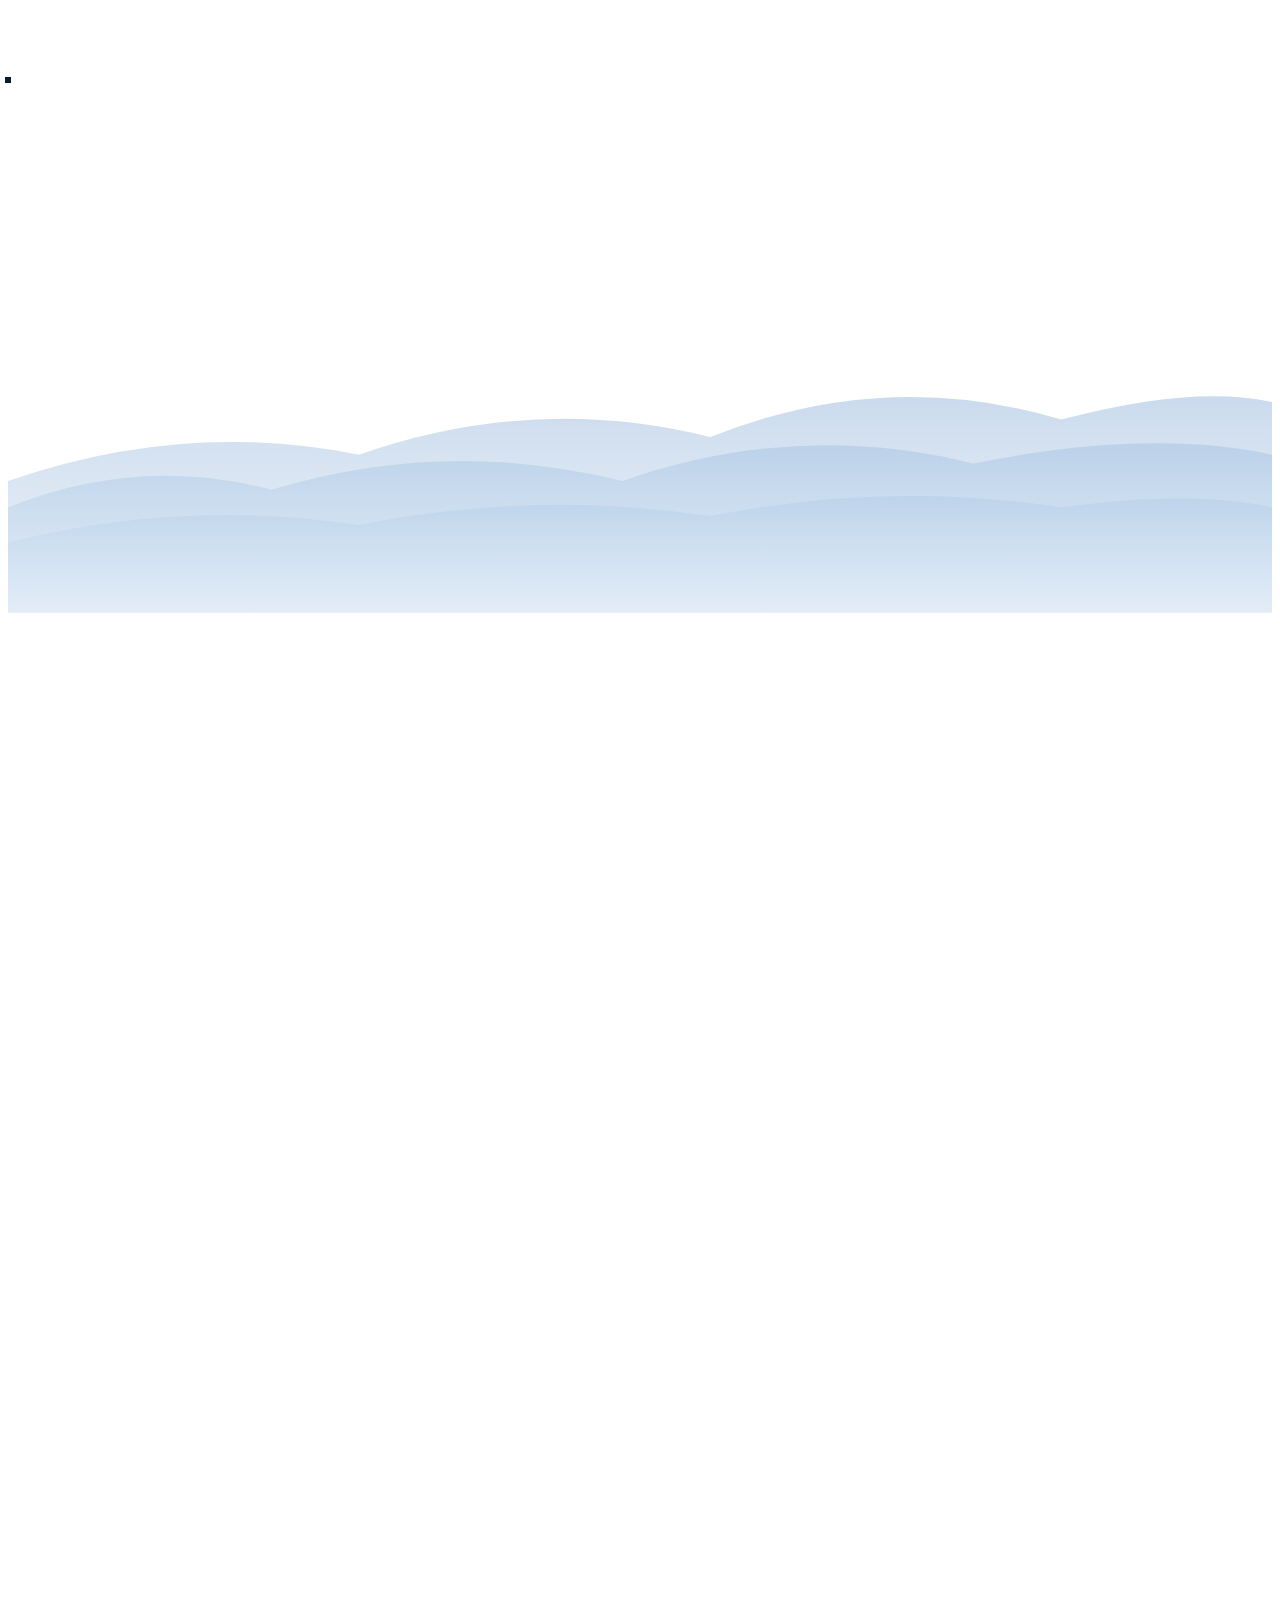
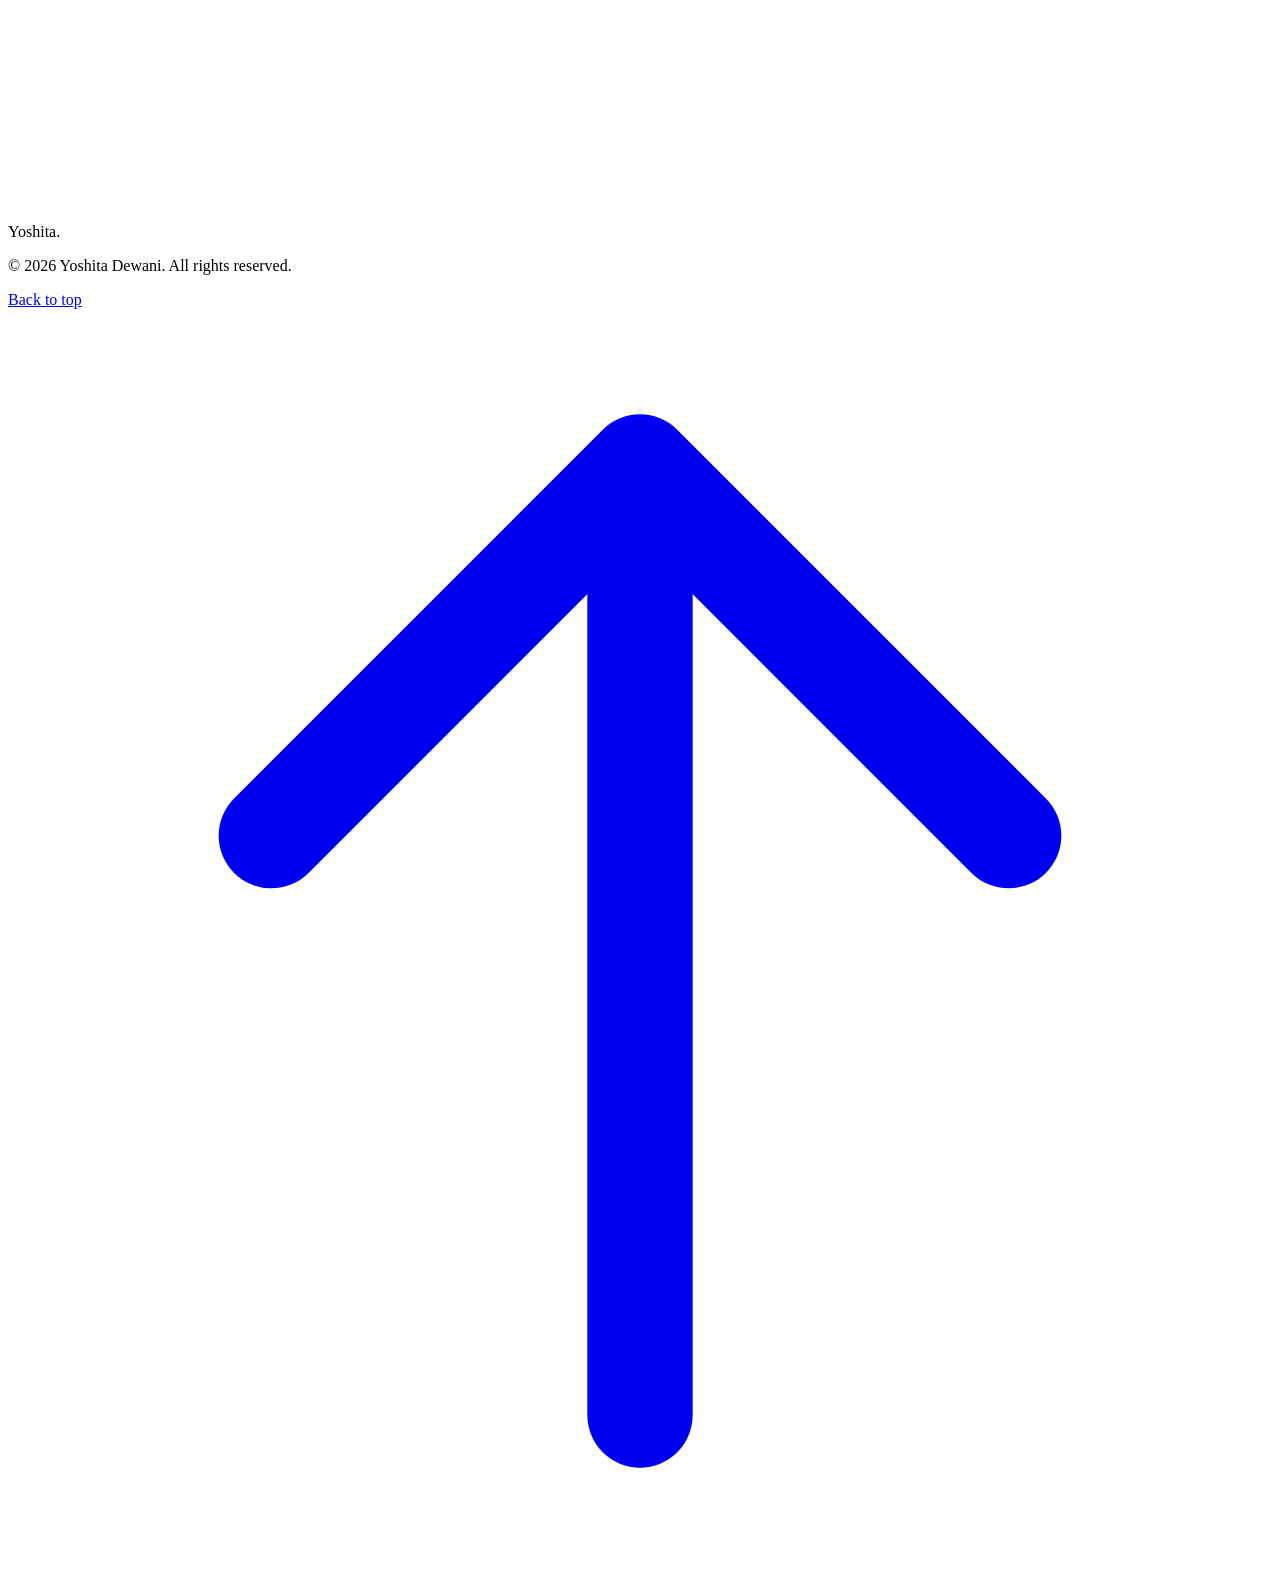
==== out/index.html @ 5554ea99 "Fix preview root routing and asset paths" ====
<!DOCTYPE html><html lang="en" class="bg-[#F8FBFF]"><head><meta charSet="utf-8"/><meta name="viewport" content="width=device-width, initial-scale=1"/><link rel="preload" href="/_next/static/media/2a65768255d6b625-s.p.14by5b4al-y~f.woff2" as="font" crossorigin="" type="font/woff2"/><link rel="preload" href="/_next/static/media/fba5a26ea33df6a3-s.p.0eehd8tgys7nv.woff2" as="font" crossorigin="" type="font/woff2"/><link rel="stylesheet" href="/_next/static/chunks/0~k6s2j52u1zf.css" data-precedence="next"/><link rel="preload" as="script" fetchPriority="low" href="/_next/static/chunks/0x3vnqu310-qv.js"/><script src="/_next/static/chunks/173qvra~fczs6.js" async=""></script><script src="/_next/static/chunks/12mz0_._155bq.js" async=""></script><script src="/_next/static/chunks/0k81azwcf23_v.js" async=""></script><script src="/_next/static/chunks/turbopack-0d_g567s44u16.js" async=""></script><script src="/_next/static/chunks/0g9qkcnu6zh5f.js" async=""></script><script src="/_next/static/chunks/14xdthwga5u9i.js" async=""></script><script src="/_next/static/chunks/05npo_o4lahcj.js" async=""></script><meta name="next-size-adjust" content=""/><meta name="theme-color" content="#F8FBFF"/><title>Yoshita Dewani | Graphic Designer &amp; Brand Designer</title><meta name="description" content="Helping brands turn ideas into visuals people remember. Brand identity design, social media creatives, posters, and digital assets."/><meta name="keywords" content="graphic design,brand identity,social media design,poster design,visual design"/><script src="/_next/static/chunks/03~yq9q893hmn.js" noModule=""></script></head><body class="plus_jakarta_sans_7d753922-module__N5oDTq__variable playfair_display_fa6c7a-module__e6LDAG__variable font-sans antialiased"><div hidden=""><!--$--><!--/$--></div><div class="fixed inset-0 z-[9999] bg-[#F8FBFF] flex items-center justify-center" style="opacity:1"><div class="text-center" style="opacity:0;transform:scale(0.8)"><h1 class="text-3xl md:text-4xl font-bold text-[#0A1E30]">Yoshita<span class="text-[#4A8CFF]">.</span></h1><div class="mt-8 w-48 h-1 bg-[#EAF4FF] rounded-full overflow-hidden"><div class="h-full bg-[#4A8CFF] rounded-full" style="width:0%"></div></div></div></div><div class="hidden md:block"><div class="fixed pointer-events-none z-[10000] rounded-full" style="width:6px;height:6px;background-color:#0A1E30;transform:translateX(-3px) translateY(-3px)"></div><div class="fixed pointer-events-none z-[9999] rounded-full flex items-center justify-center" style="background:radial-gradient(circle, rgba(74, 140, 255, 0.15) 0%, rgba(74, 140, 255, 0) 70%);backdrop-filter:none"></div></div><div class="grain-overlay"></div><div class="fixed inset-0 overflow-hidden pointer-events-none z-0"><div class="absolute inset-0 bg-gradient-to-b from-[#F8FBFF] via-[#EAF4FF] to-[#D9EAFF]"></div><div class="absolute inset-0 transition-transform duration-100 ease-out"><svg class="absolute bottom-0 left-0 w-full h-[60vh] opacity-20" viewBox="0 0 1440 600" preserveAspectRatio="xMidYMax slice"><defs><linearGradient id="mountain1" x1="0%" y1="0%" x2="0%" y2="100%"><stop offset="0%" stop-color="#7BA3D1" stop-opacity="0.4"></stop><stop offset="100%" stop-color="#A8C5E5" stop-opacity="0.2"></stop></linearGradient><linearGradient id="mountain2" x1="0%" y1="0%" x2="0%" y2="100%"><stop offset="0%" stop-color="#8DB4DC" stop-opacity="0.35"></stop><stop offset="100%" stop-color="#B5D0EB" stop-opacity="0.15"></stop></linearGradient><linearGradient id="mountain3" x1="0%" y1="0%" x2="0%" y2="100%"><stop offset="0%" stop-color="#9EC2E5" stop-opacity="0.3"></stop><stop offset="100%" stop-color="#C7DCF0" stop-opacity="0.1"></stop></linearGradient></defs><path d="M0,600 L0,450 Q200,380 400,420 Q600,350 800,400 Q1000,320 1200,380 Q1350,340 1440,360 L1440,600 Z" fill="url(#mountain1)"></path><path d="M0,600 L0,480 Q150,420 300,460 Q500,400 700,450 Q900,380 1100,430 Q1300,390 1440,420 L1440,600 Z" fill="url(#mountain2)"></path><path d="M0,600 L0,520 Q200,470 400,500 Q600,460 800,490 Q1000,450 1200,480 Q1350,460 1440,480 L1440,600 Z" fill="url(#mountain3)"></path></svg><div class="absolute bottom-[20%] left-0 w-full h-[30vh] bg-gradient-to-t from-[#F8FBFF] via-[#F8FBFF]/80 to-transparent"></div><div class="absolute bottom-[35%] left-0 w-full h-[20vh] bg-gradient-to-t from-[#EAF4FF]/60 to-transparent opacity-60"></div></div><div class="absolute top-0 right-[20%] w-[400px] h-[60vh] bg-gradient-to-b from-[#4A8CFF]/5 via-[#4A8CFF]/2 to-transparent transform -skew-x-12 opacity-40"></div><div class="absolute top-0 right-[35%] w-[200px] h-[50vh] bg-gradient-to-b from-[#4A8CFF]/3 via-transparent to-transparent transform -skew-x-6 opacity-30"></div><div class="absolute top-[10%] left-[10%] w-[300px] h-[100px] bg-white/30 rounded-full blur-3xl"></div><div class="absolute top-[15%] right-[15%] w-[400px] h-[120px] bg-white/25 rounded-full blur-3xl"></div><div class="absolute top-[25%] left-[40%] w-[250px] h-[80px] bg-white/20 rounded-full blur-3xl"></div><div class="absolute top-0 left-1/2 -translate-x-1/2 w-[80vw] h-[40vh] bg-gradient-radial from-[#4A8CFF]/8 to-transparent rounded-full blur-3xl"></div><div class="absolute bottom-0 left-0 w-full h-[50vh] bg-gradient-to-t from-[#F8FBFF] via-[#F8FBFF]/90 to-transparent"></div></div><div class="fixed top-0 left-0 h-[3px] bg-[#4A8CFF] z-[100]" style="width:0%"></div><nav class="fixed top-0 left-0 right-0 z-50 transition-all duration-500 bg-transparent" style="opacity:0;transform:translateY(-100px)"><div class="max-w-7xl mx-auto px-6 md:px-12"><div class="flex items-center justify-between h-20"><a class="group" href="/"><span class="text-xl font-semibold text-[#0A1E30] tracking-tight">Yoshita<span class="text-[#4A8CFF]">.</span></span></a><div class="hidden md:flex items-center gap-8"><a class="relative text-sm font-medium text-[#5E7896] hover:text-[#0A1E30] transition-colors duration-300 group" href="#work">Work<span class="absolute -bottom-1 left-0 w-0 h-[2px] bg-[#4A8CFF] transition-all duration-300 group-hover:w-full"></span></a><a class="relative text-sm font-medium text-[#5E7896] hover:text-[#0A1E30] transition-colors duration-300 group" href="#about">About<span class="absolute -bottom-1 left-0 w-0 h-[2px] bg-[#4A8CFF] transition-all duration-300 group-hover:w-full"></span></a><a class="relative text-sm font-medium text-[#5E7896] hover:text-[#0A1E30] transition-colors duration-300 group" href="#services">Services<span class="absolute -bottom-1 left-0 w-0 h-[2px] bg-[#4A8CFF] transition-all duration-300 group-hover:w-full"></span></a><a class="relative text-sm font-medium text-[#5E7896] hover:text-[#0A1E30] transition-colors duration-300 group" href="#contact">Contact<span class="absolute -bottom-1 left-0 w-0 h-[2px] bg-[#4A8CFF] transition-all duration-300 group-hover:w-full"></span></a></div><a href="#contact" class="hidden md:inline-flex items-center gap-2 px-5 py-2.5 bg-[#0A1E30] text-white text-sm font-medium rounded-full hover:bg-[#173654] transition-colors duration-300" tabindex="0">Let&#x27;s Talk</a><button class="md:hidden p-2" aria-label="Menu"><div class="w-6 h-5 flex flex-col justify-between"><span class="w-full h-0.5 bg-[#0A1E30]"></span><span class="w-4 h-0.5 bg-[#0A1E30] ml-auto"></span><span class="w-full h-0.5 bg-[#0A1E30]"></span></div></button></div></div></nav><main class="relative"><section class="relative min-h-screen flex items-center justify-center px-6 pt-20"><div class="absolute inset-0 pointer-events-none"><div class="absolute top-0 left-1/4 w-[600px] h-[600px] bg-gradient-radial from-white/40 via-transparent to-transparent blur-3xl"></div><div class="absolute top-20 right-1/4 w-[400px] h-[400px] bg-gradient-radial from-[#4A8CFF]/10 via-transparent to-transparent blur-3xl"></div><div class="absolute bottom-0 left-0 right-0 h-40 bg-gradient-to-t from-[#E8F3FF]/60 to-transparent"></div></div><div class="max-w-5xl mx-auto w-full z-10"><div class="text-center" style="opacity:0"><p class="text-sm md:text-base font-medium text-[#4A8CFF] tracking-[0.25em] uppercase mb-8" style="opacity:0;transform:translateY(30px)">Designer • Creator • Visual Strategist</p><div class="overflow-hidden mb-10"><h1 class="text-4xl sm:text-6xl md:text-7xl lg:text-8xl font-bold text-[#0A1E30] tracking-tight"><span class="inline-block" style="display:inline-block;opacity:0;transform:translateY(50px)">Y</span><span class="inline-block" style="display:inline-block;opacity:0;transform:translateY(50px)">O</span><span class="inline-block" style="display:inline-block;opacity:0;transform:translateY(50px)">S</span><span class="inline-block" style="display:inline-block;opacity:0;transform:translateY(50px)">H</span><span class="inline-block" style="display:inline-block;opacity:0;transform:translateY(50px)">I</span><span class="inline-block" style="display:inline-block;opacity:0;transform:translateY(50px)">T</span><span class="inline-block" style="display:inline-block;opacity:0;transform:translateY(50px)">A</span><span class="inline-block" style="display:inline;opacity:0;transform:translateY(50px)"> </span><span class="inline-block" style="display:inline-block;opacity:0;transform:translateY(50px)">D</span><span class="inline-block" style="display:inline-block;opacity:0;transform:translateY(50px)">E</span><span class="inline-block" style="display:inline-block;opacity:0;transform:translateY(50px)">W</span><span class="inline-block" style="display:inline-block;opacity:0;transform:translateY(50px)">A</span><span class="inline-block" style="display:inline-block;opacity:0;transform:translateY(50px)">N</span><span class="inline-block" style="display:inline-block;opacity:0;transform:translateY(50px)">I</span></h1></div><div class="flex items-center justify-center gap-4 mb-10" style="opacity:0;transform:translateY(30px)"><div class="h-px w-16 bg-gradient-to-r from-transparent to-[#4A8CFF]/50"></div><div class="w-2 h-2 rounded-full bg-[#4A8CFF]/40"></div><div class="h-px w-16 bg-gradient-to-l from-transparent to-[#4A8CFF]/50"></div></div><h2 class="text-xl md:text-2xl lg:text-3xl font-light text-[#173654] max-w-3xl mx-auto mb-6 leading-relaxed" style="opacity:0;transform:translateY(30px)">Helping brands turn ideas into visuals people remember.</h2><p class="text-base md:text-lg text-[#5E7896] max-w-2xl mx-auto mb-14 leading-relaxed" style="opacity:0;transform:translateY(30px)">I create brand identities, social media creatives, posters, and digital assets that help businesses look professional, memorable, and visually compelling.</p><div class="flex flex-col sm:flex-row items-center justify-center gap-4" style="opacity:0;transform:translateY(30px)"><div style="transform:none"><a href="#work" class="inline-flex items-center justify-center px-8 py-4 bg-[#0A1E30] text-white text-base font-medium rounded-full hover:bg-[#173654] transition-all duration-300 shadow-lg shadow-[#0A1E30]/20" tabindex="0">View My Work</a></div><div style="transform:none"><a href="#contact" class="inline-flex items-center justify-center px-8 py-4 bg-white/80 backdrop-blur-sm text-[#0A1E30] text-base font-medium rounded-full border border-[#D9EAFF] hover:bg-white hover:border-[#4A8CFF]/30 transition-all duration-300" tabindex="0">Let&#x27;s Work Together</a></div></div></div></div></section><section id="work" class="relative py-32 px-6 z-10"><div class="max-w-7xl mx-auto"><div class="text-center mb-16" style="opacity:0;transform:translateY(40px)"><h2 class="text-3xl md:text-4xl lg:text-5xl font-bold text-[#0A1E30] mb-8">Work</h2><div class="flex justify-center gap-4"><button class="px-6 py-3 rounded-full text-sm font-medium transition-all duration-300 bg-[#0A1E30] text-white">Fashion Branding</button><button class="px-6 py-3 rounded-full text-sm font-medium transition-all duration-300 bg-white/80 text-[#5E7896] hover:bg-white hover:text-[#0A1E30] border border-[#D9EAFF]">Poster Design</button></div></div><div class="grid grid-cols-1 md:grid-cols-2 lg:grid-cols-3 gap-6" style="opacity:0;transform:translateY(20px)"><div data-cursor-project="true" class="group relative rounded-2xl overflow-hidden bg-white shadow-lg shadow-[#0A1E30]/5 cursor-pointer md:col-span-2 aspect-[16/10]" style="opacity:0;transform:translateY(40px)"><img alt="New Drop Alert" loading="lazy" decoding="async" data-nimg="fill" class="object-cover transition-transform duration-700 group-hover:scale-105" style="position:absolute;height:100%;width:100%;left:0;top:0;right:0;bottom:0;color:transparent" src="https://hebbkx1anhila5yf.public.blob.vercel-storage.com/fashion-brand-1-scLOd8SF9LBbf0FpJkHeHBv3hGFgIA.png"/><div class="absolute inset-0 bg-gradient-to-t from-[#0A1E30]/90 via-[#0A1E30]/30 to-transparent opacity-0 group-hover:opacity-100 transition-all duration-500"></div><div class="absolute bottom-0 left-0 right-0 p-6 lg:p-8 translate-y-full group-hover:translate-y-0 transition-transform duration-500 ease-out"><p class="text-sm font-medium text-[#4A8CFF] mb-2">Fashion Branding</p><h3 class="text-xl lg:text-2xl font-semibold text-white">New Drop Alert</h3></div><div class="absolute inset-0 border-2 border-white/0 group-hover:border-white/20 rounded-2xl transition-colors duration-500"></div></div><div data-cursor-project="true" class="group relative rounded-2xl overflow-hidden bg-white shadow-lg shadow-[#0A1E30]/5 cursor-pointer aspect-[4/5]" style="opacity:0;transform:translateY(40px)"><img alt="Wardrobe Crush" loading="lazy" decoding="async" data-nimg="fill" class="object-cover transition-transform duration-700 group-hover:scale-105" style="position:absolute;height:100%;width:100%;left:0;top:0;right:0;bottom:0;color:transparent" src="https://hebbkx1anhila5yf.public.blob.vercel-storage.com/fashion-brand-2-sASD0LYmfFJ1J0Qgh0urWdhIi9lOzo.png"/><div class="absolute inset-0 bg-gradient-to-t from-[#0A1E30]/90 via-[#0A1E30]/30 to-transparent opacity-0 group-hover:opacity-100 transition-all duration-500"></div><div class="absolute bottom-0 left-0 right-0 p-6 lg:p-8 translate-y-full group-hover:translate-y-0 transition-transform duration-500 ease-out"><p class="text-sm font-medium text-[#4A8CFF] mb-2">Fashion Branding</p><h3 class="text-xl lg:text-2xl font-semibold text-white">Wardrobe Crush</h3></div><div class="absolute inset-0 border-2 border-white/0 group-hover:border-white/20 rounded-2xl transition-colors duration-500"></div></div><div data-cursor-project="true" class="group relative rounded-2xl overflow-hidden bg-white shadow-lg shadow-[#0A1E30]/5 cursor-pointer aspect-[4/5]" style="opacity:0;transform:translateY(40px)"><img alt="Style Spotlight" loading="lazy" decoding="async" data-nimg="fill" class="object-cover transition-transform duration-700 group-hover:scale-105" style="position:absolute;height:100%;width:100%;left:0;top:0;right:0;bottom:0;color:transparent" src="https://hebbkx1anhila5yf.public.blob.vercel-storage.com/fashion-brand-3-jr1rq2qZDWrg6lcUgKRvJyG2zhwoQ1.png"/><div class="absolute inset-0 bg-gradient-to-t from-[#0A1E30]/90 via-[#0A1E30]/30 to-transparent opacity-0 group-hover:opacity-100 transition-all duration-500"></div><div class="absolute bottom-0 left-0 right-0 p-6 lg:p-8 translate-y-full group-hover:translate-y-0 transition-transform duration-500 ease-out"><p class="text-sm font-medium text-[#4A8CFF] mb-2">Fashion Branding</p><h3 class="text-xl lg:text-2xl font-semibold text-white">Style Spotlight</h3></div><div class="absolute inset-0 border-2 border-white/0 group-hover:border-white/20 rounded-2xl transition-colors duration-500"></div></div><div data-cursor-project="true" class="group relative rounded-2xl overflow-hidden bg-white shadow-lg shadow-[#0A1E30]/5 cursor-pointer aspect-[4/5]" style="opacity:0;transform:translateY(40px)"><img alt="Big Sale" loading="lazy" decoding="async" data-nimg="fill" class="object-cover transition-transform duration-700 group-hover:scale-105" style="position:absolute;height:100%;width:100%;left:0;top:0;right:0;bottom:0;color:transparent" src="https://hebbkx1anhila5yf.public.blob.vercel-storage.com/fashion-brand-5-pwMYJ6U7n81SRkvkBICoxU15dE9I4J.png"/><div class="absolute inset-0 bg-gradient-to-t from-[#0A1E30]/90 via-[#0A1E30]/30 to-transparent opacity-0 group-hover:opacity-100 transition-all duration-500"></div><div class="absolute bottom-0 left-0 right-0 p-6 lg:p-8 translate-y-full group-hover:translate-y-0 transition-transform duration-500 ease-out"><p class="text-sm font-medium text-[#4A8CFF] mb-2">Fashion Branding</p><h3 class="text-xl lg:text-2xl font-semibold text-white">Big Sale</h3></div><div class="absolute inset-0 border-2 border-white/0 group-hover:border-white/20 rounded-2xl transition-colors duration-500"></div></div><div data-cursor-project="true" class="group relative rounded-2xl overflow-hidden bg-white shadow-lg shadow-[#0A1E30]/5 cursor-pointer aspect-[4/5]" style="opacity:0;transform:translateY(40px)"><img alt="Fav Reviews" loading="lazy" decoding="async" data-nimg="fill" class="object-cover transition-transform duration-700 group-hover:scale-105" style="position:absolute;height:100%;width:100%;left:0;top:0;right:0;bottom:0;color:transparent" src="https://hebbkx1anhila5yf.public.blob.vercel-storage.com/fashion-brand-6-rGecuSnuxVdFvnLNRFpkxIp2S606ex.png"/><div class="absolute inset-0 bg-gradient-to-t from-[#0A1E30]/90 via-[#0A1E30]/30 to-transparent opacity-0 group-hover:opacity-100 transition-all duration-500"></div><div class="absolute bottom-0 left-0 right-0 p-6 lg:p-8 translate-y-full group-hover:translate-y-0 transition-transform duration-500 ease-out"><p class="text-sm font-medium text-[#4A8CFF] mb-2">Fashion Branding</p><h3 class="text-xl lg:text-2xl font-semibold text-white">Fav Reviews</h3></div><div class="absolute inset-0 border-2 border-white/0 group-hover:border-white/20 rounded-2xl transition-colors duration-500"></div></div></div></div></section><section id="about" class="relative py-32 px-6 z-10"><div class="max-w-7xl mx-auto"><div class="grid grid-cols-1 lg:grid-cols-2 gap-12 lg:gap-20 items-center"><div class="relative" style="opacity:0;transform:translateX(-60px)"><div class="relative aspect-[3/4] max-w-md mx-auto lg:mx-0 rounded-2xl overflow-hidden shadow-2xl shadow-[#0A1E30]/10"><img alt="Yoshita Dewani" loading="lazy" decoding="async" data-nimg="fill" class="object-cover" style="position:absolute;height:100%;width:100%;left:0;top:0;right:0;bottom:0;color:transparent" src="https://hebbkx1anhila5yf.public.blob.vercel-storage.com/profile-hero-oZfTh6gK7rL47jS9kHWdVU2wCXYFa7.jpg"/><div class="absolute inset-0 bg-gradient-to-t from-[#0A1E30]/10 to-transparent"></div></div></div><div class="lg:pl-8" style="opacity:0;transform:translateX(60px)"><p class="text-sm font-medium text-[#4A8CFF] tracking-[0.2em] uppercase mb-4">About Me</p><h2 class="text-3xl md:text-4xl lg:text-5xl font-bold text-[#0A1E30] leading-tight mb-8" style="opacity:0;transform:translateY(30px)">Designing visuals that make brands<!-- --> <span class="text-[#4A8CFF]">impossible to ignore.</span></h2><div class="space-y-6 text-lg text-[#5E7896] leading-relaxed" style="opacity:0;transform:translateY(30px)"><p>Hi, I&#x27;m<!-- --> <span class="text-[#0A1E30] font-medium">Yoshita Dewani</span> — a graphic designer passionate about building memorable visual identities and impactful digital experiences.</p><p>I combine creativity and strategy to help brands communicate clearly and stand out in competitive markets. Every project is an opportunity to create something that resonates.</p></div></div></div></div></section><section id="services" class="relative py-32 px-6 z-10"><div class="max-w-7xl mx-auto"><div style="opacity:0;transform:translateY(40px)"><div class="text-center mb-16"><p class="text-sm font-medium text-[#4A8CFF] tracking-[0.2em] uppercase mb-4">My Expertise</p><h3 class="text-3xl md:text-4xl lg:text-5xl font-bold text-[#0A1E30]">What I Design</h3></div><div class="grid grid-cols-1 sm:grid-cols-2 lg:grid-cols-5 gap-4"><div class="group relative p-6 rounded-2xl bg-white/50 backdrop-blur-xl border border-white/60 hover:bg-white/80 hover:border-[#4A8CFF]/30 hover:shadow-xl hover:shadow-[#4A8CFF]/10 hover:-translate-y-1 transition-all duration-500" style="opacity:0;transform:translateY(30px)"><span class="block text-xs font-semibold text-[#4A8CFF] tracking-wider mb-3">01</span><h4 class="text-base font-semibold text-[#0A1E30] mb-2 group-hover:text-[#173654] transition-colors duration-300">Poster Design</h4><p class="text-sm text-[#5E7896] leading-relaxed">Events, concerts, college fests, promos, and cultural launches.</p><div class="absolute inset-0 rounded-2xl border-2 border-transparent group-hover:border-[#4A8CFF]/20 transition-all duration-500 pointer-events-none"></div></div><div class="group relative p-6 rounded-2xl bg-white/50 backdrop-blur-xl border border-white/60 hover:bg-white/80 hover:border-[#4A8CFF]/30 hover:shadow-xl hover:shadow-[#4A8CFF]/10 hover:-translate-y-1 transition-all duration-500" style="opacity:0;transform:translateY(30px)"><span class="block text-xs font-semibold text-[#4A8CFF] tracking-wider mb-3">02</span><h4 class="text-base font-semibold text-[#0A1E30] mb-2 group-hover:text-[#173654] transition-colors duration-300">Branding &amp; Identity</h4><p class="text-sm text-[#5E7896] leading-relaxed">Logo direction, color stories, visual systems, and style guides.</p><div class="absolute inset-0 rounded-2xl border-2 border-transparent group-hover:border-[#4A8CFF]/20 transition-all duration-500 pointer-events-none"></div></div><div class="group relative p-6 rounded-2xl bg-white/50 backdrop-blur-xl border border-white/60 hover:bg-white/80 hover:border-[#4A8CFF]/30 hover:shadow-xl hover:shadow-[#4A8CFF]/10 hover:-translate-y-1 transition-all duration-500" style="opacity:0;transform:translateY(30px)"><span class="block text-xs font-semibold text-[#4A8CFF] tracking-wider mb-3">03</span><h4 class="text-base font-semibold text-[#0A1E30] mb-2 group-hover:text-[#173654] transition-colors duration-300">Packaging Design</h4><p class="text-sm text-[#5E7896] leading-relaxed">Premium, tactile structural layouts, custom labels, and memorable unboxing experiences.</p><div class="absolute inset-0 rounded-2xl border-2 border-transparent group-hover:border-[#4A8CFF]/20 transition-all duration-500 pointer-events-none"></div></div><div class="group relative p-6 rounded-2xl bg-white/50 backdrop-blur-xl border border-white/60 hover:bg-white/80 hover:border-[#4A8CFF]/30 hover:shadow-xl hover:shadow-[#4A8CFF]/10 hover:-translate-y-1 transition-all duration-500" style="opacity:0;transform:translateY(30px)"><span class="block text-xs font-semibold text-[#4A8CFF] tracking-wider mb-3">04</span><h4 class="text-base font-semibold text-[#0A1E30] mb-2 group-hover:text-[#173654] transition-colors duration-300">Social Media Design</h4><p class="text-sm text-[#5E7896] leading-relaxed">Fresh, cohesive post designs for Instagram and creator brands.</p><div class="absolute inset-0 rounded-2xl border-2 border-transparent group-hover:border-[#4A8CFF]/20 transition-all duration-500 pointer-events-none"></div></div><div class="group relative p-6 rounded-2xl bg-white/50 backdrop-blur-xl border border-white/60 hover:bg-white/80 hover:border-[#4A8CFF]/30 hover:shadow-xl hover:shadow-[#4A8CFF]/10 hover:-translate-y-1 transition-all duration-500" style="opacity:0;transform:translateY(30px)"><span class="block text-xs font-semibold text-[#4A8CFF] tracking-wider mb-3">05</span><h4 class="text-base font-semibold text-[#0A1E30] mb-2 group-hover:text-[#173654] transition-colors duration-300">Instagram Carousels</h4><p class="text-sm text-[#5E7896] leading-relaxed">Swipeable education, promotion, storytelling, and launch content.</p><div class="absolute inset-0 rounded-2xl border-2 border-transparent group-hover:border-[#4A8CFF]/20 transition-all duration-500 pointer-events-none"></div></div><div class="group relative p-6 rounded-2xl bg-white/50 backdrop-blur-xl border border-white/60 hover:bg-white/80 hover:border-[#4A8CFF]/30 hover:shadow-xl hover:shadow-[#4A8CFF]/10 hover:-translate-y-1 transition-all duration-500" style="opacity:0;transform:translateY(30px)"><span class="block text-xs font-semibold text-[#4A8CFF] tracking-wider mb-3">06</span><h4 class="text-base font-semibold text-[#0A1E30] mb-2 group-hover:text-[#173654] transition-colors duration-300">Digital Planners</h4><p class="text-sm text-[#5E7896] leading-relaxed">Functional planner layouts with aesthetic and organized page systems.</p><div class="absolute inset-0 rounded-2xl border-2 border-transparent group-hover:border-[#4A8CFF]/20 transition-all duration-500 pointer-events-none"></div></div><div class="group relative p-6 rounded-2xl bg-white/50 backdrop-blur-xl border border-white/60 hover:bg-white/80 hover:border-[#4A8CFF]/30 hover:shadow-xl hover:shadow-[#4A8CFF]/10 hover:-translate-y-1 transition-all duration-500" style="opacity:0;transform:translateY(30px)"><span class="block text-xs font-semibold text-[#4A8CFF] tracking-wider mb-3">07</span><h4 class="text-base font-semibold text-[#0A1E30] mb-2 group-hover:text-[#173654] transition-colors duration-300">Ebooks &amp; Workbooks</h4><p class="text-sm text-[#5E7896] leading-relaxed">Readable premium layouts for guides, lead magnets, and digital resources.</p><div class="absolute inset-0 rounded-2xl border-2 border-transparent group-hover:border-[#4A8CFF]/20 transition-all duration-500 pointer-events-none"></div></div><div class="group relative p-6 rounded-2xl bg-white/50 backdrop-blur-xl border border-white/60 hover:bg-white/80 hover:border-[#4A8CFF]/30 hover:shadow-xl hover:shadow-[#4A8CFF]/10 hover:-translate-y-1 transition-all duration-500" style="opacity:0;transform:translateY(30px)"><span class="block text-xs font-semibold text-[#4A8CFF] tracking-wider mb-3">08</span><h4 class="text-base font-semibold text-[#0A1E30] mb-2 group-hover:text-[#173654] transition-colors duration-300">Pitch Decks</h4><p class="text-sm text-[#5E7896] leading-relaxed">Presentation design that feels clear, confident, and visually sharp.</p><div class="absolute inset-0 rounded-2xl border-2 border-transparent group-hover:border-[#4A8CFF]/20 transition-all duration-500 pointer-events-none"></div></div><div class="group relative p-6 rounded-2xl bg-white/50 backdrop-blur-xl border border-white/60 hover:bg-white/80 hover:border-[#4A8CFF]/30 hover:shadow-xl hover:shadow-[#4A8CFF]/10 hover:-translate-y-1 transition-all duration-500" style="opacity:0;transform:translateY(30px)"><span class="block text-xs font-semibold text-[#4A8CFF] tracking-wider mb-3">09</span><h4 class="text-base font-semibold text-[#0A1E30] mb-2 group-hover:text-[#173654] transition-colors duration-300">Editable Templates</h4><p class="text-sm text-[#5E7896] leading-relaxed">Flexible templates for creators, small businesses, and marketing campaigns.</p><div class="absolute inset-0 rounded-2xl border-2 border-transparent group-hover:border-[#4A8CFF]/20 transition-all duration-500 pointer-events-none"></div></div><div class="group relative p-6 rounded-2xl bg-white/50 backdrop-blur-xl border border-white/60 hover:bg-white/80 hover:border-[#4A8CFF]/30 hover:shadow-xl hover:shadow-[#4A8CFF]/10 hover:-translate-y-1 transition-all duration-500" style="opacity:0;transform:translateY(30px)"><span class="block text-xs font-semibold text-[#4A8CFF] tracking-wider mb-3">10</span><h4 class="text-base font-semibold text-[#0A1E30] mb-2 group-hover:text-[#173654] transition-colors duration-300">Moodboards</h4><p class="text-sm text-[#5E7896] leading-relaxed">Creative direction boards for brands, content shoots, campaigns, and launches.</p><div class="absolute inset-0 rounded-2xl border-2 border-transparent group-hover:border-[#4A8CFF]/20 transition-all duration-500 pointer-events-none"></div></div></div></div></div></section><section id="contact" class="relative py-32 px-6 z-10"><div class="max-w-7xl mx-auto"><div class="grid grid-cols-1 lg:grid-cols-2 gap-16 lg:gap-24"><div style="opacity:0;transform:translateX(-60px)"><p class="text-sm font-medium text-[#4A8CFF] tracking-[0.2em] uppercase mb-4">Get in Touch</p><h2 class="text-3xl md:text-4xl lg:text-5xl font-bold text-[#0A1E30] leading-tight mb-8" style="opacity:0;transform:translateY(30px)">Let&#x27;s create something<!-- --> <span class="text-[#4A8CFF]">memorable</span> together.</h2><p class="text-lg text-[#5E7896] leading-relaxed mb-12" style="opacity:0;transform:translateY(30px)">Have a project in mind? <!-- -->I&#x27;d<!-- --> love to hear about it. <!-- -->Let&#x27;s<!-- --> discuss how we can bring your vision to life with compelling design.</p><div class="grid grid-cols-1 sm:grid-cols-2 gap-4" style="opacity:0;transform:translateY(30px)"><a href="mailto:yoshitadewani@gmail.com" class="flex items-center gap-4 p-4 rounded-xl bg-white/50 backdrop-blur-sm border border-white/60 hover:bg-white/80 hover:border-[#4A8CFF]/30 hover:shadow-lg hover:shadow-[#4A8CFF]/10 transition-all duration-300 group"><span class="w-10 h-10 flex items-center justify-center rounded-full bg-[#EAF4FF] text-[#4A8CFF] group-hover:bg-[#4A8CFF] group-hover:text-white transition-all duration-300"><svg class="w-5 h-5" fill="none" viewBox="0 0 24 24" stroke="currentColor"><path stroke-linecap="round" stroke-linejoin="round" stroke-width="1.5" d="M3 8l7.89 5.26a2 2 0 002.22 0L21 8M5 19h14a2 2 0 002-2V7a2 2 0 00-2-2H5a2 2 0 00-2 2v10a2 2 0 002 2z"></path></svg></span><span><span class="block text-xs text-[#5E7896] uppercase tracking-wider">Email</span><span class="block text-sm font-medium text-[#0A1E30]">yoshitadewani@gmail.com</span></span></a><a href="https://instagram.com/unfiltered.yoshi" target="_blank" rel="noopener noreferrer" class="flex items-center gap-4 p-4 rounded-xl bg-white/50 backdrop-blur-sm border border-white/60 hover:bg-white/80 hover:border-[#4A8CFF]/30 hover:shadow-lg hover:shadow-[#4A8CFF]/10 transition-all duration-300 group"><span class="w-10 h-10 flex items-center justify-center rounded-full bg-[#EAF4FF] text-[#4A8CFF] group-hover:bg-[#4A8CFF] group-hover:text-white transition-all duration-300"><svg class="w-5 h-5" fill="none" viewBox="0 0 24 24" stroke="currentColor"><path stroke-linecap="round" stroke-linejoin="round" stroke-width="1.5" d="M16 4H8a4 4 0 00-4 4v8a4 4 0 004 4h8a4 4 0 004-4V8a4 4 0 00-4-4z"></path><circle cx="12" cy="12" r="3" stroke-width="1.5"></circle><circle cx="16.5" cy="7.5" r="1" fill="currentColor"></circle></svg></span><span><span class="block text-xs text-[#5E7896] uppercase tracking-wider">Instagram</span><span class="block text-sm font-medium text-[#0A1E30]">@unfiltered.yoshi</span></span></a><a href="https://www.linkedin.com/in/yoshita-dewani-603b73366" target="_blank" rel="noopener noreferrer" class="flex items-center gap-4 p-4 rounded-xl bg-white/50 backdrop-blur-sm border border-white/60 hover:bg-white/80 hover:border-[#4A8CFF]/30 hover:shadow-lg hover:shadow-[#4A8CFF]/10 transition-all duration-300 group"><span class="w-10 h-10 flex items-center justify-center rounded-full bg-[#EAF4FF] text-[#4A8CFF] group-hover:bg-[#4A8CFF] group-hover:text-white transition-all duration-300"><svg class="w-5 h-5" fill="none" viewBox="0 0 24 24" stroke="currentColor"><path stroke-linecap="round" stroke-linejoin="round" stroke-width="1.5" d="M16 8a6 6 0 016 6v7h-4v-7a2 2 0 00-2-2 2 2 0 00-2 2v7h-4v-7a6 6 0 016-6zM2 9h4v12H2z"></path><circle cx="4" cy="4" r="2" stroke-width="1.5"></circle></svg></span><span><span class="block text-xs text-[#5E7896] uppercase tracking-wider">LinkedIn</span><span class="block text-sm font-medium text-[#0A1E30]">Yoshita Dewani</span></span></a><a href="https://fiverr.com/yoshiiii_06" target="_blank" rel="noopener noreferrer" class="flex items-center gap-4 p-4 rounded-xl bg-white/50 backdrop-blur-sm border border-white/60 hover:bg-white/80 hover:border-[#4A8CFF]/30 hover:shadow-lg hover:shadow-[#4A8CFF]/10 transition-all duration-300 group"><span class="w-10 h-10 flex items-center justify-center rounded-full bg-[#EAF4FF] text-[#4A8CFF] group-hover:bg-[#4A8CFF] group-hover:text-white transition-all duration-300"><svg class="w-5 h-5" viewBox="0 0 24 24" fill="none" stroke="currentColor" stroke-width="1.5"><path d="M12 2C6.48 2 2 6.48 2 12s4.48 10 10 10 10-4.48 10-10S17.52 2 12 2z"></path><path d="M16 12h-3V9a1 1 0 00-1-1h-1a1 1 0 00-1 1v3H8a1 1 0 00-1 1v1a1 1 0 001 1h2v3a1 1 0 001 1h1a1 1 0 001-1v-3h3a1 1 0 001-1v-1a1 1 0 00-1-1z"></path></svg></span><span><span class="block text-xs text-[#5E7896] uppercase tracking-wider">Fiverr</span><span class="block text-sm font-medium text-[#0A1E30]">yoshiiii_06</span></span></a></div></div><div style="opacity:0;transform:translateX(60px)"><form class="space-y-8"><div class="relative"><label class="absolute left-0 transition-all duration-300 pointer-events-none text-base text-[#5E7896] top-3">Your Name</label><input type="text" required="" class="w-full bg-transparent border-b-2 border-[#D9EAFF] focus:border-[#4A8CFF] py-3 text-[#0A1E30] text-lg outline-none transition-colors duration-300" value=""/></div><div class="relative"><label class="absolute left-0 transition-all duration-300 pointer-events-none text-base text-[#5E7896] top-3">Email Address</label><input type="email" required="" class="w-full bg-transparent border-b-2 border-[#D9EAFF] focus:border-[#4A8CFF] py-3 text-[#0A1E30] text-lg outline-none transition-colors duration-300" value=""/></div><div class="relative"><label class="absolute left-0 transition-all duration-300 pointer-events-none text-base text-[#5E7896] top-3">Tell me about your project</label><textarea required="" rows="4" class="w-full bg-transparent border-b-2 border-[#D9EAFF] focus:border-[#4A8CFF] py-3 text-[#0A1E30] text-lg outline-none transition-colors duration-300 resize-none"></textarea></div><div class="pt-4"><div style="transform:none"><button class="w-full sm:w-auto inline-flex items-center justify-center px-10 py-4 bg-[#0A1E30] text-white text-base font-medium rounded-full transition-all duration-300 shadow-lg shadow-[#0A1E30]/20 hover:bg-[#173654]" tabindex="0">Send Message<svg class="w-5 h-5 ml-2" fill="none" viewBox="0 0 24 24" stroke="currentColor"><path stroke-linecap="round" stroke-linejoin="round" stroke-width="2" d="M14 5l7 7m0 0l-7 7m7-7H3"></path></svg></button></div></div></form></div></div></div></section><footer class="relative py-12 px-6 z-10 border-t border-[#D9EAFF]"><div class="max-w-7xl mx-auto"><div class="flex flex-col md:flex-row items-center justify-between gap-6"><span class="text-xl font-semibold text-[#0A1E30] tracking-tight">Yoshita<span class="text-[#4A8CFF]">.</span></span><p class="text-sm text-[#5E7896]">© <!-- -->2026<!-- --> Yoshita Dewani. All rights reserved.</p><a href="#" class="flex items-center gap-2 text-sm text-[#5E7896] hover:text-[#0A1E30] transition-colors duration-300">Back to top<svg class="w-4 h-4" fill="none" viewBox="0 0 24 24" stroke="currentColor"><path stroke-linecap="round" stroke-linejoin="round" stroke-width="2" d="M5 10l7-7m0 0l7 7m-7-7v18"></path></svg></a></div></div></footer></main><!--$--><!--/$--><!--$!--><template data-dgst="BAILOUT_TO_CLIENT_SIDE_RENDERING"></template><!--/$--><script src="/_next/static/chunks/0x3vnqu310-qv.js" id="_R_" async=""></script><script>(self.__next_f=self.__next_f||[]).push([0])</script><script>self.__next_f.push([1,"1:\"$Sreact.fragment\"\n2:I[12224,[\"/_next/static/chunks/0g9qkcnu6zh5f.js\",\"/_next/static/chunks/14xdthwga5u9i.js\"],\"default\"]\n3:I[67689,[\"/_next/static/chunks/0g9qkcnu6zh5f.js\",\"/_next/static/chunks/14xdthwga5u9i.js\"],\"default\"]\n4:I[49933,[\"/_next/static/chunks/0g9qkcnu6zh5f.js\",\"/_next/static/chunks/14xdthwga5u9i.js\"],\"Analytics\"]\n5:I[38162,[\"/_next/static/chunks/0g9qkcnu6zh5f.js\",\"/_next/static/chunks/14xdthwga5u9i.js\"],\"ClientPageRoot\"]\n6:I[31713,[\"/_next/static/chunks/0g9qkcnu6zh5f.js\",\"/_next/static/chunks/14xdthwga5u9i.js\",\"/_next/static/chunks/05npo_o4lahcj.js\"],\"default\"]\n9:I[76779,[\"/_next/static/chunks/0g9qkcnu6zh5f.js\",\"/_next/static/chunks/14xdthwga5u9i.js\"],\"OutletBoundary\"]\na:\"$Sreact.suspense\"\nc:I[76779,[\"/_next/static/chunks/0g9qkcnu6zh5f.js\",\"/_next/static/chunks/14xdthwga5u9i.js\"],\"ViewportBoundary\"]\ne:I[76779,[\"/_next/static/chunks/0g9qkcnu6zh5f.js\",\"/_next/static/chunks/14xdthwga5u9i.js\"],\"MetadataBoundary\"]\n10:I[77663,[\"/_next/static/chunks/0g9qkcnu6zh5f.js\",\"/_next/static/chunks/14xdthwga5u9i.js\"],\"default\",1]\n:HL[\"/_next/static/chunks/0~k6s2j52u1zf.css\",\"style\"]\n:HL[\"/_next/static/media/2a65768255d6b625-s.p.14by5b4al-y~f.woff2\",\"font\",{\"crossOrigin\":\"\",\"type\":\"font/woff2\"}]\n:HL[\"/_next/static/media/fba5a26ea33df6a3-s.p.0eehd8tgys7nv.woff2\",\"font\",{\"crossOrigin\":\"\",\"type\":\"font/woff2\"}]\n"])</script><script>self.__next_f.push([1,"0:{\"P\":null,\"c\":[\"\",\"\"],\"q\":\"\",\"i\":false,\"f\":[[[\"\",{\"children\":[\"__PAGE__\",{}]},\"$undefined\",\"$undefined\",16],[[\"$\",\"$1\",\"c\",{\"children\":[[[\"$\",\"link\",\"0\",{\"rel\":\"stylesheet\",\"href\":\"/_next/static/chunks/0~k6s2j52u1zf.css\",\"precedence\":\"next\",\"crossOrigin\":\"$undefined\",\"nonce\":\"$undefined\"}],[\"$\",\"script\",\"script-0\",{\"src\":\"/_next/static/chunks/0g9qkcnu6zh5f.js\",\"async\":true,\"nonce\":\"$undefined\"}],[\"$\",\"script\",\"script-1\",{\"src\":\"/_next/static/chunks/14xdthwga5u9i.js\",\"async\":true,\"nonce\":\"$undefined\"}]],[\"$\",\"html\",null,{\"lang\":\"en\",\"className\":\"bg-[#F8FBFF]\",\"children\":[\"$\",\"body\",null,{\"className\":\"plus_jakarta_sans_7d753922-module__N5oDTq__variable playfair_display_fa6c7a-module__e6LDAG__variable font-sans antialiased\",\"children\":[[\"$\",\"$L2\",null,{\"parallelRouterKey\":\"children\",\"error\":\"$undefined\",\"errorStyles\":\"$undefined\",\"errorScripts\":\"$undefined\",\"template\":[\"$\",\"$L3\",null,{}],\"templateStyles\":\"$undefined\",\"templateScripts\":\"$undefined\",\"notFound\":[[[\"$\",\"title\",null,{\"children\":\"404: This page could not be found.\"}],[\"$\",\"div\",null,{\"style\":{\"fontFamily\":\"system-ui,\\\"Segoe UI\\\",Roboto,Helvetica,Arial,sans-serif,\\\"Apple Color Emoji\\\",\\\"Segoe UI Emoji\\\"\",\"height\":\"100vh\",\"textAlign\":\"center\",\"display\":\"flex\",\"flexDirection\":\"column\",\"alignItems\":\"center\",\"justifyContent\":\"center\"},\"children\":[\"$\",\"div\",null,{\"children\":[[\"$\",\"style\",null,{\"dangerouslySetInnerHTML\":{\"__html\":\"body{color:#000;background:#fff;margin:0}.next-error-h1{border-right:1px solid rgba(0,0,0,.3)}@media (prefers-color-scheme:dark){body{color:#fff;background:#000}.next-error-h1{border-right:1px solid rgba(255,255,255,.3)}}\"}}],[\"$\",\"h1\",null,{\"className\":\"next-error-h1\",\"style\":{\"display\":\"inline-block\",\"margin\":\"0 20px 0 0\",\"padding\":\"0 23px 0 0\",\"fontSize\":24,\"fontWeight\":500,\"verticalAlign\":\"top\",\"lineHeight\":\"49px\"},\"children\":404}],[\"$\",\"div\",null,{\"style\":{\"display\":\"inline-block\"},\"children\":[\"$\",\"h2\",null,{\"style\":{\"fontSize\":14,\"fontWeight\":400,\"lineHeight\":\"49px\",\"margin\":0},\"children\":\"This page could not be found.\"}]}]]}]}]],[]],\"forbidden\":\"$undefined\",\"unauthorized\":\"$undefined\"}],[\"$\",\"$L4\",null,{}]]}]}]]}],{\"children\":[[\"$\",\"$1\",\"c\",{\"children\":[[\"$\",\"$L5\",null,{\"Component\":\"$6\",\"serverProvidedParams\":{\"searchParams\":{},\"params\":{},\"promises\":[\"$@7\",\"$@8\"]}}],[[\"$\",\"script\",\"script-0\",{\"src\":\"/_next/static/chunks/05npo_o4lahcj.js\",\"async\":true,\"nonce\":\"$undefined\"}]],[\"$\",\"$L9\",null,{\"children\":[\"$\",\"$a\",null,{\"name\":\"Next.MetadataOutlet\",\"children\":\"$@b\"}]}]]}],{},null,false,null]},null,false,null],[\"$\",\"$1\",\"h\",{\"children\":[null,[\"$\",\"$Lc\",null,{\"children\":\"$Ld\"}],[\"$\",\"div\",null,{\"hidden\":true,\"children\":[\"$\",\"$Le\",null,{\"children\":[\"$\",\"$a\",null,{\"name\":\"Next.Metadata\",\"children\":\"$Lf\"}]}]}],[\"$\",\"meta\",null,{\"name\":\"next-size-adjust\",\"content\":\"\"}]]}],false]],\"m\":\"$undefined\",\"G\":[\"$10\",[[\"$\",\"link\",\"0\",{\"rel\":\"stylesheet\",\"href\":\"/_next/static/chunks/0~k6s2j52u1zf.css\",\"precedence\":\"next\",\"crossOrigin\":\"$undefined\",\"nonce\":\"$undefined\"}]]],\"S\":true,\"h\":null,\"s\":\"$undefined\",\"l\":\"$undefined\",\"p\":\"$undefined\",\"d\":\"$undefined\",\"b\":\"ZCbcUqJt9QRL46fa6lVM1\"}\n"])</script><script>self.__next_f.push([1,"7:{}\n8:\"$0:f:0:1:1:children:0:props:children:0:props:serverProvidedParams:params\"\n"])</script><script>self.__next_f.push([1,"d:[[\"$\",\"meta\",\"0\",{\"charSet\":\"utf-8\"}],[\"$\",\"meta\",\"1\",{\"name\":\"viewport\",\"content\":\"width=device-width, initial-scale=1\"}],[\"$\",\"meta\",\"2\",{\"name\":\"theme-color\",\"content\":\"#F8FBFF\"}]]\n"])</script><script>self.__next_f.push([1,"b:null\nf:[[\"$\",\"title\",\"0\",{\"children\":\"Yoshita Dewani | Graphic Designer \u0026 Brand Designer\"}],[\"$\",\"meta\",\"1\",{\"name\":\"description\",\"content\":\"Helping brands turn ideas into visuals people remember. Brand identity design, social media creatives, posters, and digital assets.\"}],[\"$\",\"meta\",\"2\",{\"name\":\"keywords\",\"content\":\"graphic design,brand identity,social media design,poster design,visual design\"}]]\n"])</script></body></html>
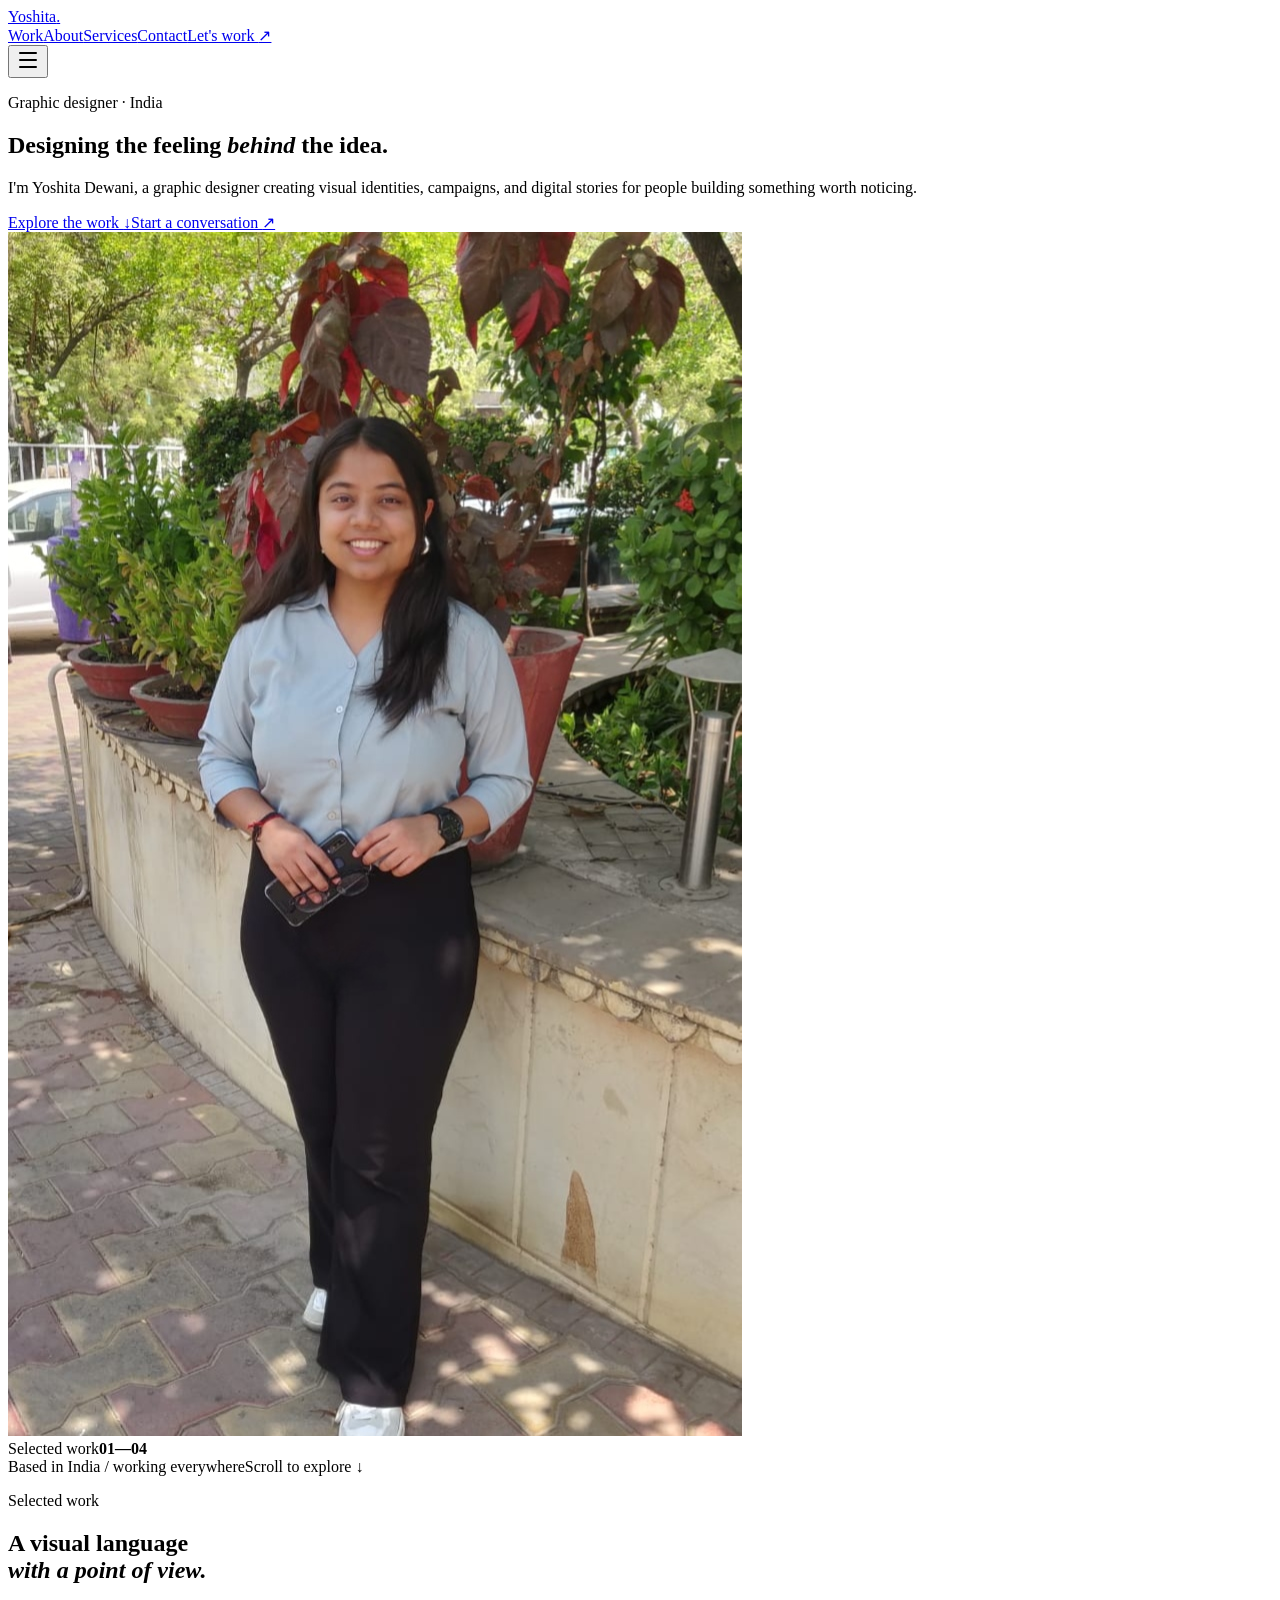
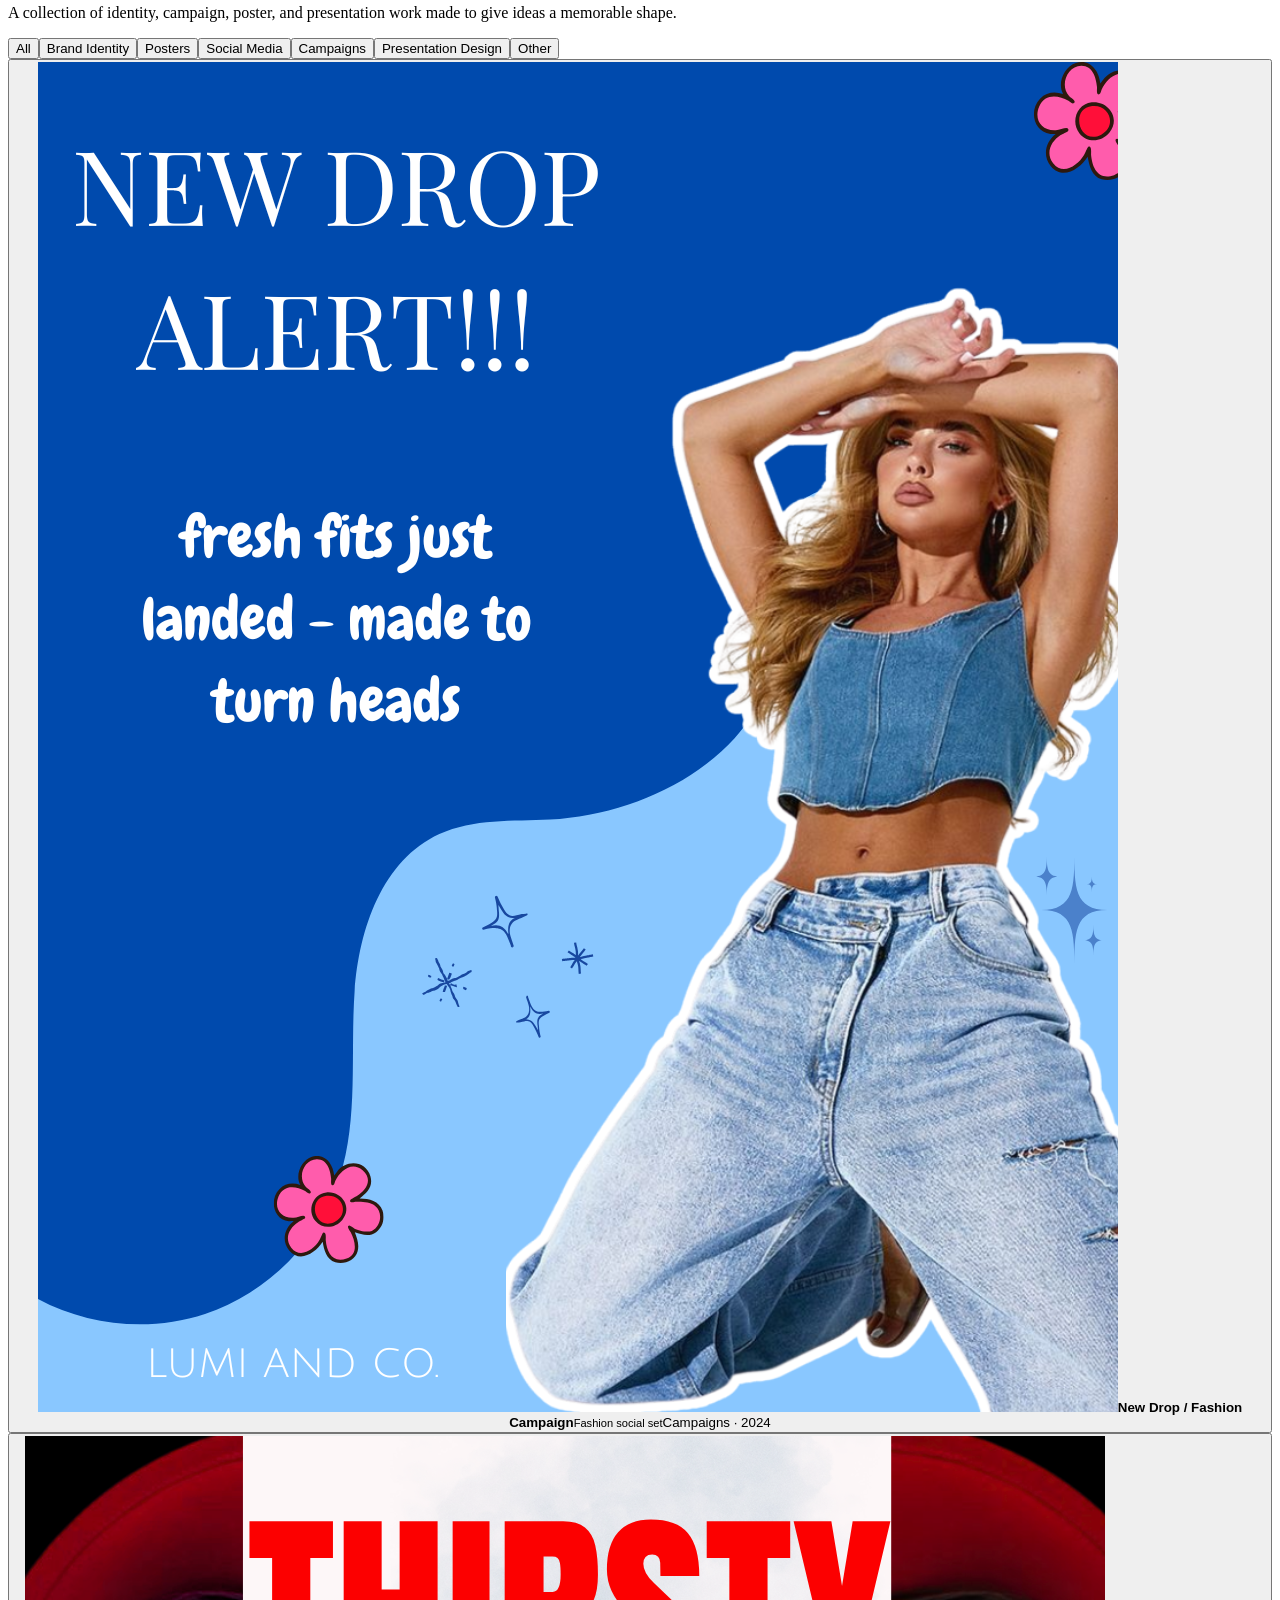
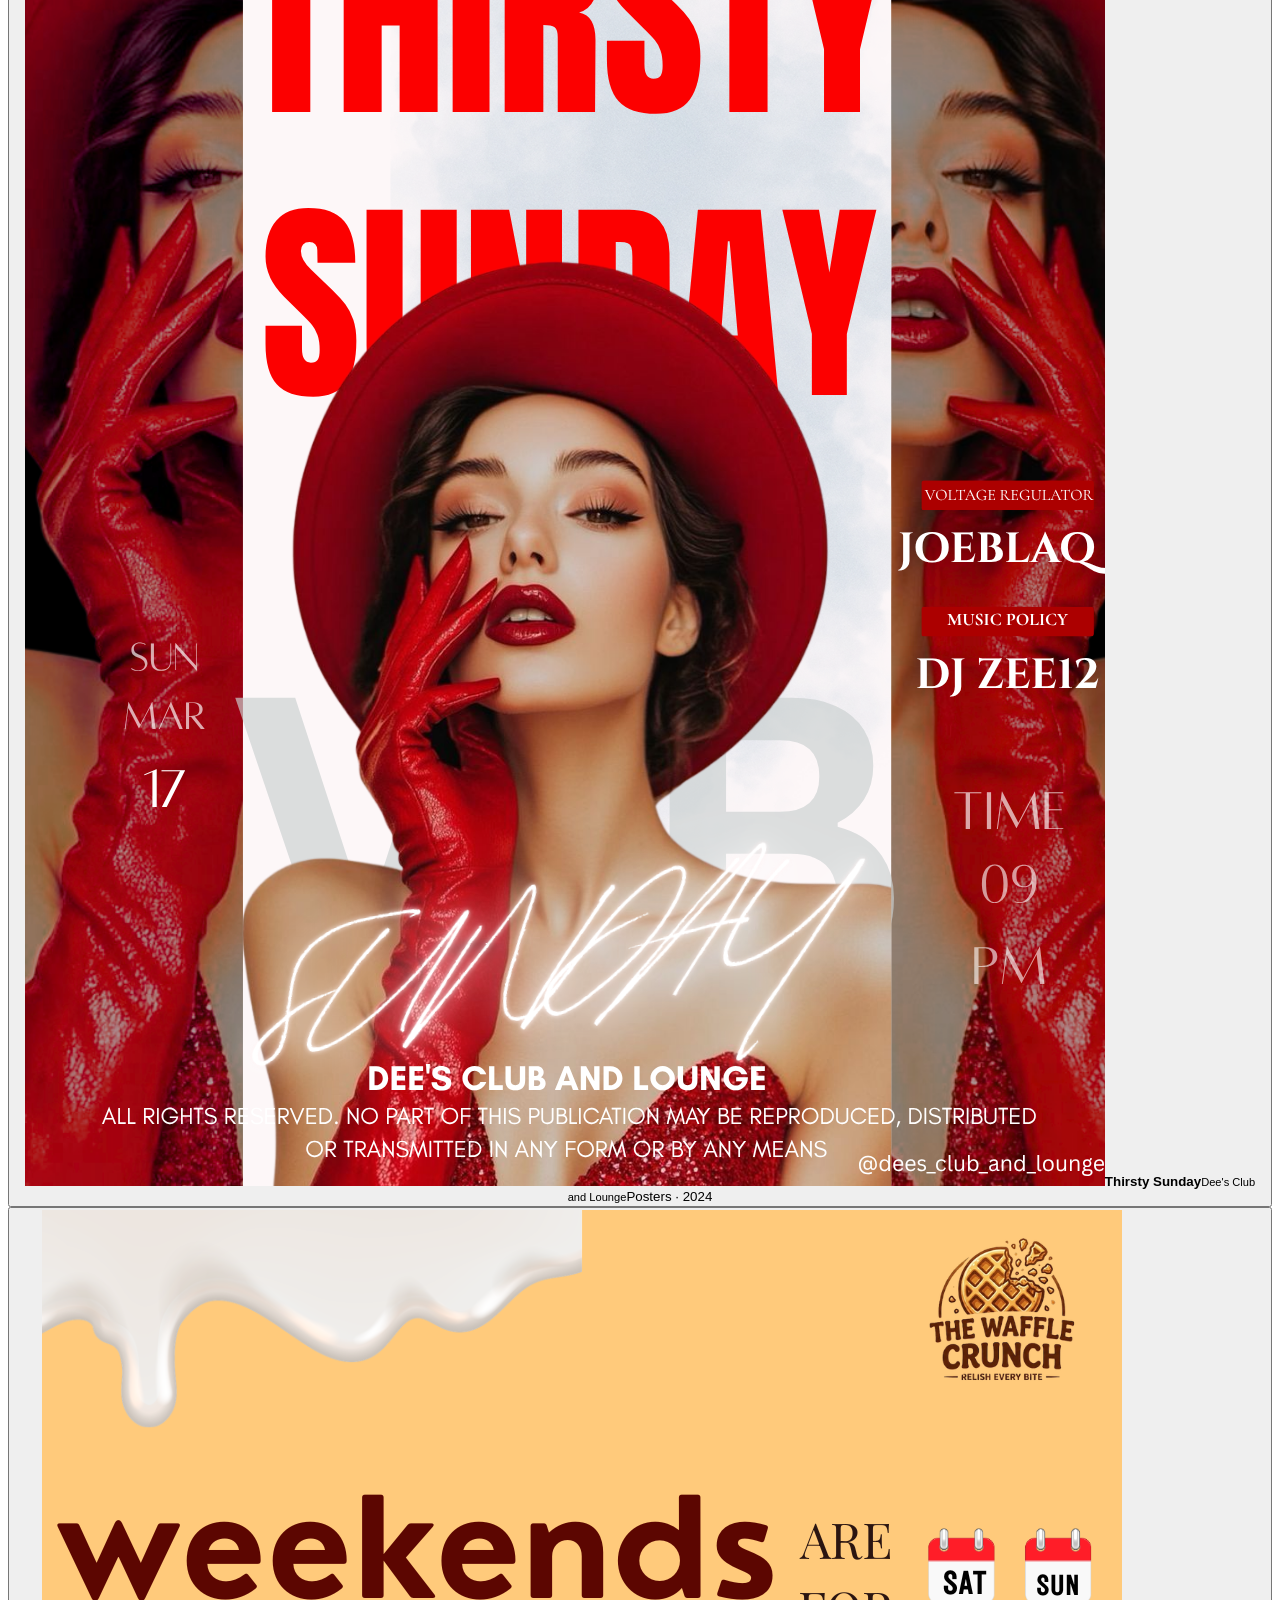
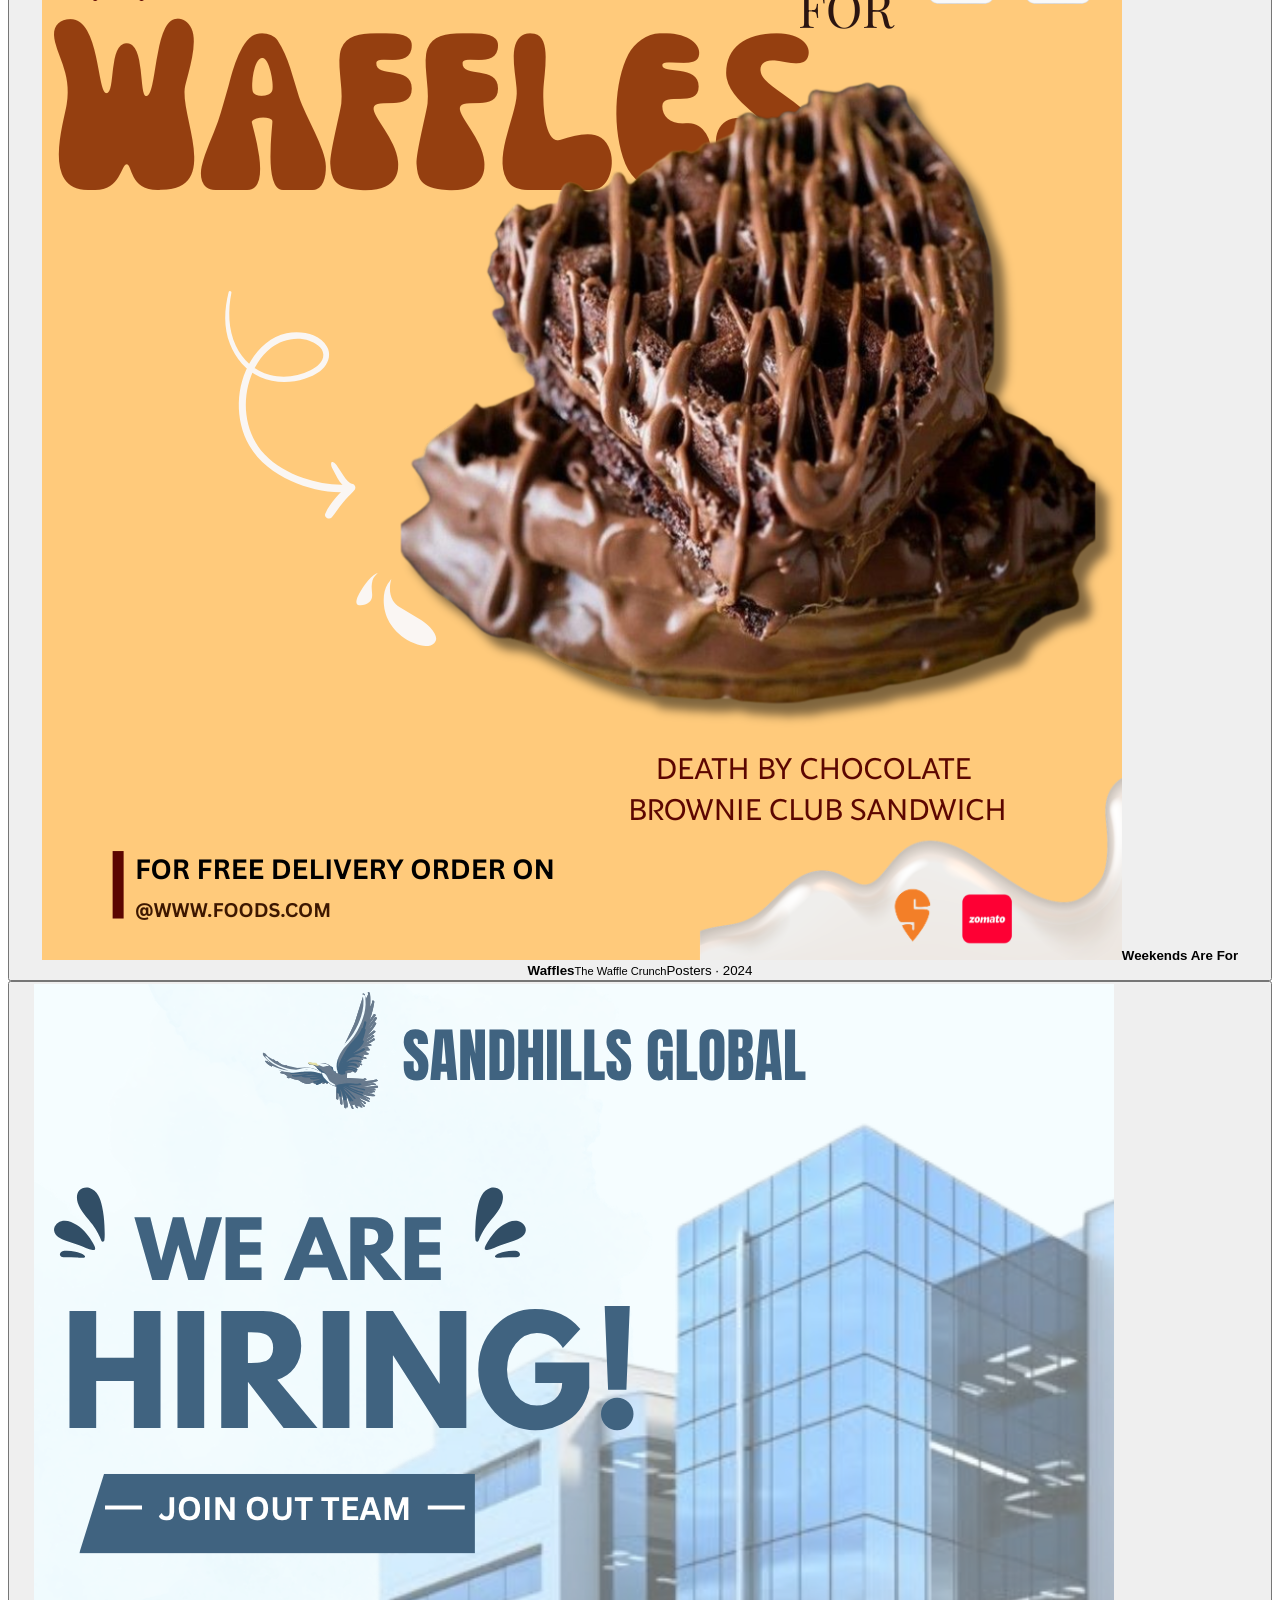
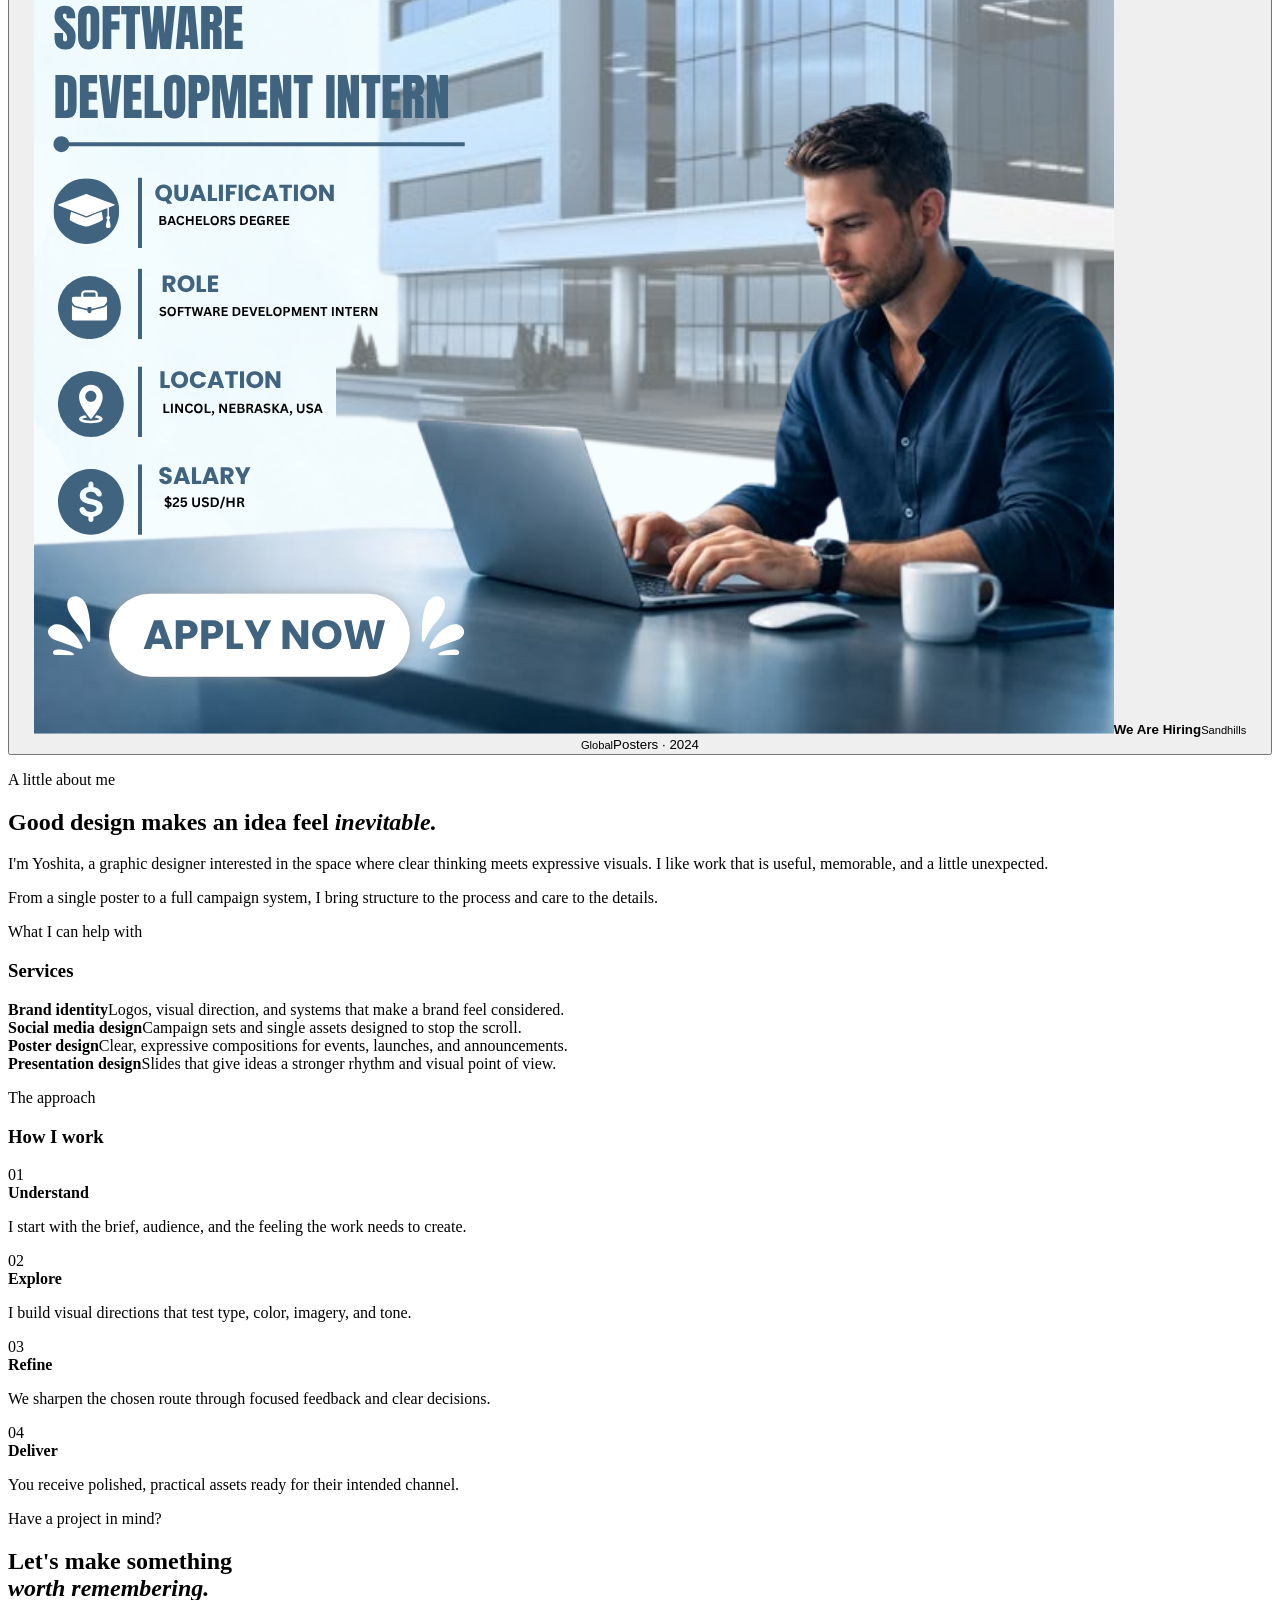
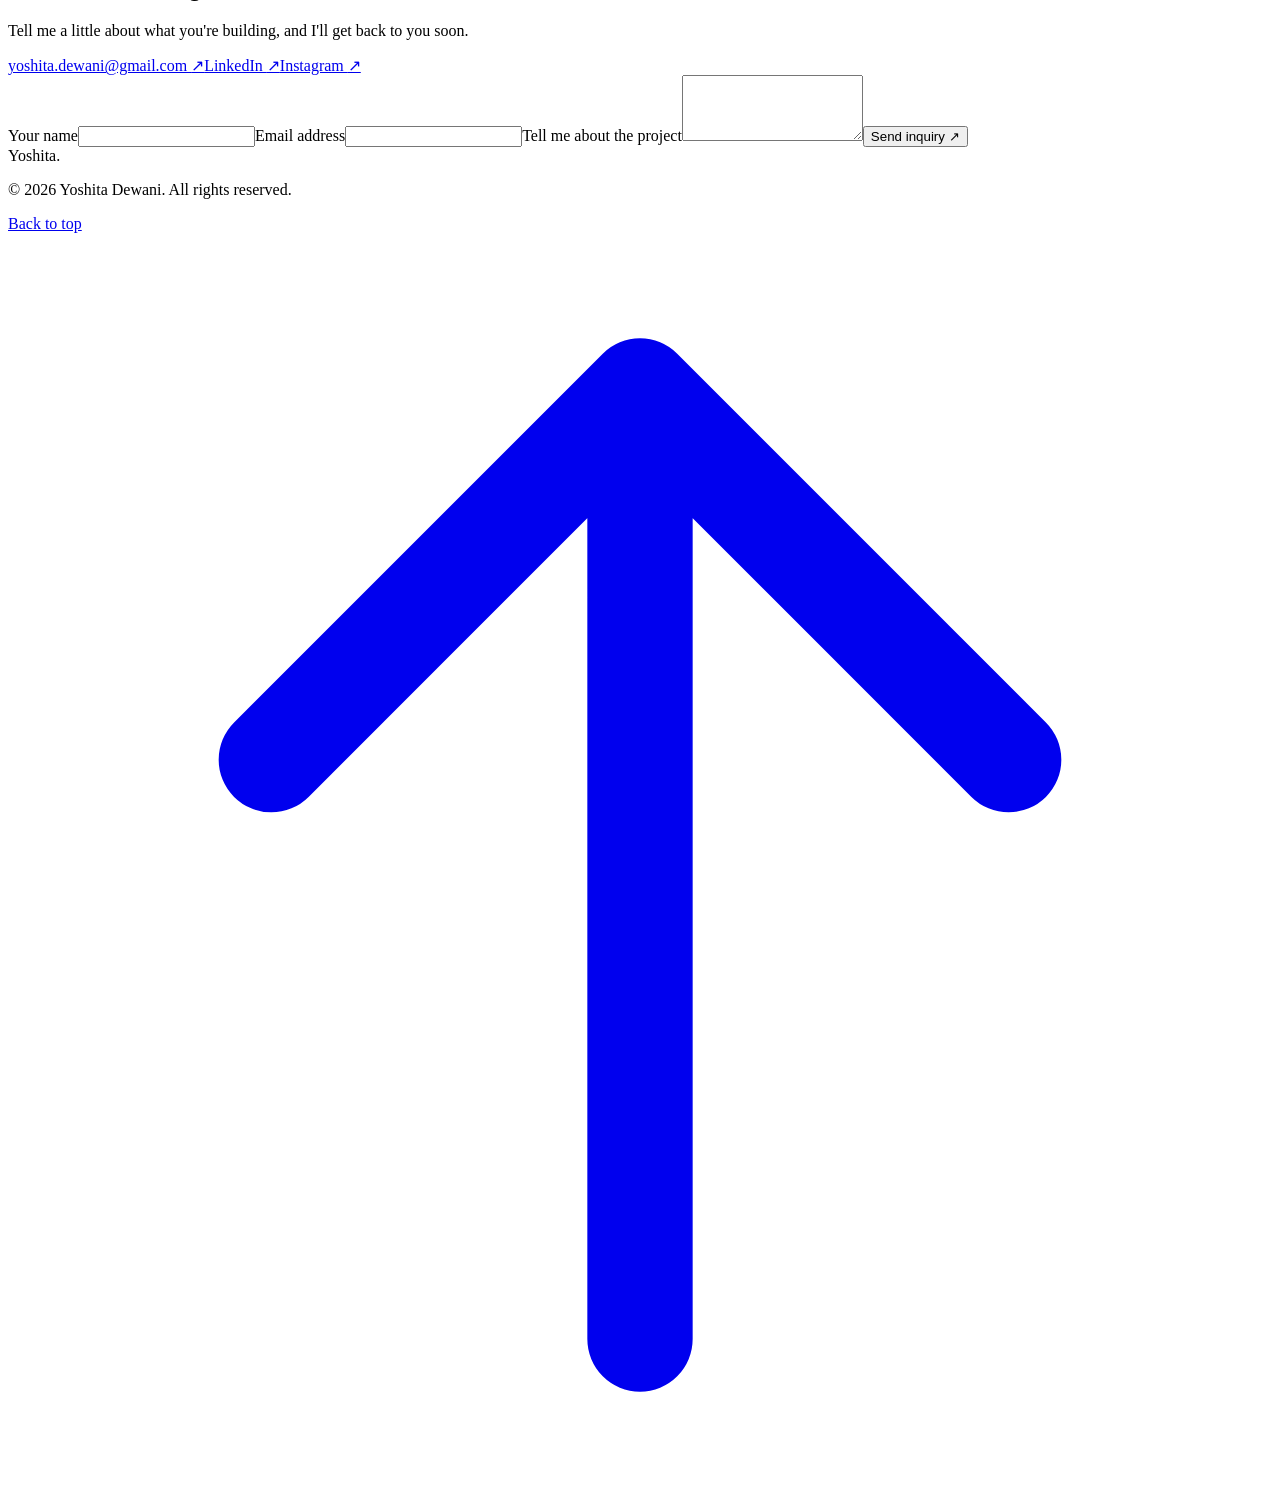
==== commit 213a3385: "Redesign portfolio as editorial work showcase" ====
--- a/out/index.html
+++ b/out/index.html
@@ -1 +1 @@
-<!DOCTYPE html><html lang="en" class="bg-[#F8FBFF]"><head><meta charSet="utf-8"/><meta name="viewport" content="width=device-width, initial-scale=1"/><link rel="preload" href="/_next/static/media/2a65768255d6b625-s.p.14by5b4al-y~f.woff2" as="font" crossorigin="" type="font/woff2"/><link rel="preload" href="/_next/static/media/fba5a26ea33df6a3-s.p.0eehd8tgys7nv.woff2" as="font" crossorigin="" type="font/woff2"/><link rel="stylesheet" href="/_next/static/chunks/0~k6s2j52u1zf.css" data-precedence="next"/><link rel="preload" as="script" fetchPriority="low" href="/_next/static/chunks/0x3vnqu310-qv.js"/><script src="/_next/static/chunks/173qvra~fczs6.js" async=""></script><script src="/_next/static/chunks/12mz0_._155bq.js" async=""></script><script src="/_next/static/chunks/0k81azwcf23_v.js" async=""></script><script src="/_next/static/chunks/turbopack-0d_g567s44u16.js" async=""></script><script src="/_next/static/chunks/0g9qkcnu6zh5f.js" async=""></script><script src="/_next/static/chunks/14xdthwga5u9i.js" async=""></script><script src="/_next/static/chunks/05npo_o4lahcj.js" async=""></script><meta name="next-size-adjust" content=""/><meta name="theme-color" content="#F8FBFF"/><title>Yoshita Dewani | Graphic Designer &amp; Brand Designer</title><meta name="description" content="Helping brands turn ideas into visuals people remember. Brand identity design, social media creatives, posters, and digital assets."/><meta name="keywords" content="graphic design,brand identity,social media design,poster design,visual design"/><script src="/_next/static/chunks/03~yq9q893hmn.js" noModule=""></script></head><body class="plus_jakarta_sans_7d753922-module__N5oDTq__variable playfair_display_fa6c7a-module__e6LDAG__variable font-sans antialiased"><div hidden=""><!--$--><!--/$--></div><div class="fixed inset-0 z-[9999] bg-[#F8FBFF] flex items-center justify-center" style="opacity:1"><div class="text-center" style="opacity:0;transform:scale(0.8)"><h1 class="text-3xl md:text-4xl font-bold text-[#0A1E30]">Yoshita<span class="text-[#4A8CFF]">.</span></h1><div class="mt-8 w-48 h-1 bg-[#EAF4FF] rounded-full overflow-hidden"><div class="h-full bg-[#4A8CFF] rounded-full" style="width:0%"></div></div></div></div><div class="hidden md:block"><div class="fixed pointer-events-none z-[10000] rounded-full" style="width:6px;height:6px;background-color:#0A1E30;transform:translateX(-3px) translateY(-3px)"></div><div class="fixed pointer-events-none z-[9999] rounded-full flex items-center justify-center" style="background:radial-gradient(circle, rgba(74, 140, 255, 0.15) 0%, rgba(74, 140, 255, 0) 70%);backdrop-filter:none"></div></div><div class="grain-overlay"></div><div class="fixed inset-0 overflow-hidden pointer-events-none z-0"><div class="absolute inset-0 bg-gradient-to-b from-[#F8FBFF] via-[#EAF4FF] to-[#D9EAFF]"></div><div class="absolute inset-0 transition-transform duration-100 ease-out"><svg class="absolute bottom-0 left-0 w-full h-[60vh] opacity-20" viewBox="0 0 1440 600" preserveAspectRatio="xMidYMax slice"><defs><linearGradient id="mountain1" x1="0%" y1="0%" x2="0%" y2="100%"><stop offset="0%" stop-color="#7BA3D1" stop-opacity="0.4"></stop><stop offset="100%" stop-color="#A8C5E5" stop-opacity="0.2"></stop></linearGradient><linearGradient id="mountain2" x1="0%" y1="0%" x2="0%" y2="100%"><stop offset="0%" stop-color="#8DB4DC" stop-opacity="0.35"></stop><stop offset="100%" stop-color="#B5D0EB" stop-opacity="0.15"></stop></linearGradient><linearGradient id="mountain3" x1="0%" y1="0%" x2="0%" y2="100%"><stop offset="0%" stop-color="#9EC2E5" stop-opacity="0.3"></stop><stop offset="100%" stop-color="#C7DCF0" stop-opacity="0.1"></stop></linearGradient></defs><path d="M0,600 L0,450 Q200,380 400,420 Q600,350 800,400 Q1000,320 1200,380 Q1350,340 1440,360 L1440,600 Z" fill="url(#mountain1)"></path><path d="M0,600 L0,480 Q150,420 300,460 Q500,400 700,450 Q900,380 1100,430 Q1300,390 1440,420 L1440,600 Z" fill="url(#mountain2)"></path><path d="M0,600 L0,520 Q200,470 400,500 Q600,460 800,490 Q1000,450 1200,480 Q1350,460 1440,480 L1440,600 Z" fill="url(#mountain3)"></path></svg><div class="absolute bottom-[20%] left-0 w-full h-[30vh] bg-gradient-to-t from-[#F8FBFF] via-[#F8FBFF]/80 to-transparent"></div><div class="absolute bottom-[35%] left-0 w-full h-[20vh] bg-gradient-to-t from-[#EAF4FF]/60 to-transparent opacity-60"></div></div><div class="absolute top-0 right-[20%] w-[400px] h-[60vh] bg-gradient-to-b from-[#4A8CFF]/5 via-[#4A8CFF]/2 to-transparent transform -skew-x-12 opacity-40"></div><div class="absolute top-0 right-[35%] w-[200px] h-[50vh] bg-gradient-to-b from-[#4A8CFF]/3 via-transparent to-transparent transform -skew-x-6 opacity-30"></div><div class="absolute top-[10%] left-[10%] w-[300px] h-[100px] bg-white/30 rounded-full blur-3xl"></div><div class="absolute top-[15%] right-[15%] w-[400px] h-[120px] bg-white/25 rounded-full blur-3xl"></div><div class="absolute top-[25%] left-[40%] w-[250px] h-[80px] bg-white/20 rounded-full blur-3xl"></div><div class="absolute top-0 left-1/2 -translate-x-1/2 w-[80vw] h-[40vh] bg-gradient-radial from-[#4A8CFF]/8 to-transparent rounded-full blur-3xl"></div><div class="absolute bottom-0 left-0 w-full h-[50vh] bg-gradient-to-t from-[#F8FBFF] via-[#F8FBFF]/90 to-transparent"></div></div><div class="fixed top-0 left-0 h-[3px] bg-[#4A8CFF] z-[100]" style="width:0%"></div><nav class="fixed top-0 left-0 right-0 z-50 transition-all duration-500 bg-transparent" style="opacity:0;transform:translateY(-100px)"><div class="max-w-7xl mx-auto px-6 md:px-12"><div class="flex items-center justify-between h-20"><a class="group" href="/"><span class="text-xl font-semibold text-[#0A1E30] tracking-tight">Yoshita<span class="text-[#4A8CFF]">.</span></span></a><div class="hidden md:flex items-center gap-8"><a class="relative text-sm font-medium text-[#5E7896] hover:text-[#0A1E30] transition-colors duration-300 group" href="#work">Work<span class="absolute -bottom-1 left-0 w-0 h-[2px] bg-[#4A8CFF] transition-all duration-300 group-hover:w-full"></span></a><a class="relative text-sm font-medium text-[#5E7896] hover:text-[#0A1E30] transition-colors duration-300 group" href="#about">About<span class="absolute -bottom-1 left-0 w-0 h-[2px] bg-[#4A8CFF] transition-all duration-300 group-hover:w-full"></span></a><a class="relative text-sm font-medium text-[#5E7896] hover:text-[#0A1E30] transition-colors duration-300 group" href="#services">Services<span class="absolute -bottom-1 left-0 w-0 h-[2px] bg-[#4A8CFF] transition-all duration-300 group-hover:w-full"></span></a><a class="relative text-sm font-medium text-[#5E7896] hover:text-[#0A1E30] transition-colors duration-300 group" href="#contact">Contact<span class="absolute -bottom-1 left-0 w-0 h-[2px] bg-[#4A8CFF] transition-all duration-300 group-hover:w-full"></span></a></div><a href="#contact" class="hidden md:inline-flex items-center gap-2 px-5 py-2.5 bg-[#0A1E30] text-white text-sm font-medium rounded-full hover:bg-[#173654] transition-colors duration-300" tabindex="0">Let&#x27;s Talk</a><button class="md:hidden p-2" aria-label="Menu"><div class="w-6 h-5 flex flex-col justify-between"><span class="w-full h-0.5 bg-[#0A1E30]"></span><span class="w-4 h-0.5 bg-[#0A1E30] ml-auto"></span><span class="w-full h-0.5 bg-[#0A1E30]"></span></div></button></div></div></nav><main class="relative"><section class="relative min-h-screen flex items-center justify-center px-6 pt-20"><div class="absolute inset-0 pointer-events-none"><div class="absolute top-0 left-1/4 w-[600px] h-[600px] bg-gradient-radial from-white/40 via-transparent to-transparent blur-3xl"></div><div class="absolute top-20 right-1/4 w-[400px] h-[400px] bg-gradient-radial from-[#4A8CFF]/10 via-transparent to-transparent blur-3xl"></div><div class="absolute bottom-0 left-0 right-0 h-40 bg-gradient-to-t from-[#E8F3FF]/60 to-transparent"></div></div><div class="max-w-5xl mx-auto w-full z-10"><div class="text-center" style="opacity:0"><p class="text-sm md:text-base font-medium text-[#4A8CFF] tracking-[0.25em] uppercase mb-8" style="opacity:0;transform:translateY(30px)">Designer • Creator • Visual Strategist</p><div class="overflow-hidden mb-10"><h1 class="text-4xl sm:text-6xl md:text-7xl lg:text-8xl font-bold text-[#0A1E30] tracking-tight"><span class="inline-block" style="display:inline-block;opacity:0;transform:translateY(50px)">Y</span><span class="inline-block" style="display:inline-block;opacity:0;transform:translateY(50px)">O</span><span class="inline-block" style="display:inline-block;opacity:0;transform:translateY(50px)">S</span><span class="inline-block" style="display:inline-block;opacity:0;transform:translateY(50px)">H</span><span class="inline-block" style="display:inline-block;opacity:0;transform:translateY(50px)">I</span><span class="inline-block" style="display:inline-block;opacity:0;transform:translateY(50px)">T</span><span class="inline-block" style="display:inline-block;opacity:0;transform:translateY(50px)">A</span><span class="inline-block" style="display:inline;opacity:0;transform:translateY(50px)"> </span><span class="inline-block" style="display:inline-block;opacity:0;transform:translateY(50px)">D</span><span class="inline-block" style="display:inline-block;opacity:0;transform:translateY(50px)">E</span><span class="inline-block" style="display:inline-block;opacity:0;transform:translateY(50px)">W</span><span class="inline-block" style="display:inline-block;opacity:0;transform:translateY(50px)">A</span><span class="inline-block" style="display:inline-block;opacity:0;transform:translateY(50px)">N</span><span class="inline-block" style="display:inline-block;opacity:0;transform:translateY(50px)">I</span></h1></div><div class="flex items-center justify-center gap-4 mb-10" style="opacity:0;transform:translateY(30px)"><div class="h-px w-16 bg-gradient-to-r from-transparent to-[#4A8CFF]/50"></div><div class="w-2 h-2 rounded-full bg-[#4A8CFF]/40"></div><div class="h-px w-16 bg-gradient-to-l from-transparent to-[#4A8CFF]/50"></div></div><h2 class="text-xl md:text-2xl lg:text-3xl font-light text-[#173654] max-w-3xl mx-auto mb-6 leading-relaxed" style="opacity:0;transform:translateY(30px)">Helping brands turn ideas into visuals people remember.</h2><p class="text-base md:text-lg text-[#5E7896] max-w-2xl mx-auto mb-14 leading-relaxed" style="opacity:0;transform:translateY(30px)">I create brand identities, social media creatives, posters, and digital assets that help businesses look professional, memorable, and visually compelling.</p><div class="flex flex-col sm:flex-row items-center justify-center gap-4" style="opacity:0;transform:translateY(30px)"><div style="transform:none"><a href="#work" class="inline-flex items-center justify-center px-8 py-4 bg-[#0A1E30] text-white text-base font-medium rounded-full hover:bg-[#173654] transition-all duration-300 shadow-lg shadow-[#0A1E30]/20" tabindex="0">View My Work</a></div><div style="transform:none"><a href="#contact" class="inline-flex items-center justify-center px-8 py-4 bg-white/80 backdrop-blur-sm text-[#0A1E30] text-base font-medium rounded-full border border-[#D9EAFF] hover:bg-white hover:border-[#4A8CFF]/30 transition-all duration-300" tabindex="0">Let&#x27;s Work Together</a></div></div></div></div></section><section id="work" class="relative py-32 px-6 z-10"><div class="max-w-7xl mx-auto"><div class="text-center mb-16" style="opacity:0;transform:translateY(40px)"><h2 class="text-3xl md:text-4xl lg:text-5xl font-bold text-[#0A1E30] mb-8">Work</h2><div class="flex justify-center gap-4"><button class="px-6 py-3 rounded-full text-sm font-medium transition-all duration-300 bg-[#0A1E30] text-white">Fashion Branding</button><button class="px-6 py-3 rounded-full text-sm font-medium transition-all duration-300 bg-white/80 text-[#5E7896] hover:bg-white hover:text-[#0A1E30] border border-[#D9EAFF]">Poster Design</button></div></div><div class="grid grid-cols-1 md:grid-cols-2 lg:grid-cols-3 gap-6" style="opacity:0;transform:translateY(20px)"><div data-cursor-project="true" class="group relative rounded-2xl overflow-hidden bg-white shadow-lg shadow-[#0A1E30]/5 cursor-pointer md:col-span-2 aspect-[16/10]" style="opacity:0;transform:translateY(40px)"><img alt="New Drop Alert" loading="lazy" decoding="async" data-nimg="fill" class="object-cover transition-transform duration-700 group-hover:scale-105" style="position:absolute;height:100%;width:100%;left:0;top:0;right:0;bottom:0;color:transparent" src="https://hebbkx1anhila5yf.public.blob.vercel-storage.com/fashion-brand-1-scLOd8SF9LBbf0FpJkHeHBv3hGFgIA.png"/><div class="absolute inset-0 bg-gradient-to-t from-[#0A1E30]/90 via-[#0A1E30]/30 to-transparent opacity-0 group-hover:opacity-100 transition-all duration-500"></div><div class="absolute bottom-0 left-0 right-0 p-6 lg:p-8 translate-y-full group-hover:translate-y-0 transition-transform duration-500 ease-out"><p class="text-sm font-medium text-[#4A8CFF] mb-2">Fashion Branding</p><h3 class="text-xl lg:text-2xl font-semibold text-white">New Drop Alert</h3></div><div class="absolute inset-0 border-2 border-white/0 group-hover:border-white/20 rounded-2xl transition-colors duration-500"></div></div><div data-cursor-project="true" class="group relative rounded-2xl overflow-hidden bg-white shadow-lg shadow-[#0A1E30]/5 cursor-pointer aspect-[4/5]" style="opacity:0;transform:translateY(40px)"><img alt="Wardrobe Crush" loading="lazy" decoding="async" data-nimg="fill" class="object-cover transition-transform duration-700 group-hover:scale-105" style="position:absolute;height:100%;width:100%;left:0;top:0;right:0;bottom:0;color:transparent" src="https://hebbkx1anhila5yf.public.blob.vercel-storage.com/fashion-brand-2-sASD0LYmfFJ1J0Qgh0urWdhIi9lOzo.png"/><div class="absolute inset-0 bg-gradient-to-t from-[#0A1E30]/90 via-[#0A1E30]/30 to-transparent opacity-0 group-hover:opacity-100 transition-all duration-500"></div><div class="absolute bottom-0 left-0 right-0 p-6 lg:p-8 translate-y-full group-hover:translate-y-0 transition-transform duration-500 ease-out"><p class="text-sm font-medium text-[#4A8CFF] mb-2">Fashion Branding</p><h3 class="text-xl lg:text-2xl font-semibold text-white">Wardrobe Crush</h3></div><div class="absolute inset-0 border-2 border-white/0 group-hover:border-white/20 rounded-2xl transition-colors duration-500"></div></div><div data-cursor-project="true" class="group relative rounded-2xl overflow-hidden bg-white shadow-lg shadow-[#0A1E30]/5 cursor-pointer aspect-[4/5]" style="opacity:0;transform:translateY(40px)"><img alt="Style Spotlight" loading="lazy" decoding="async" data-nimg="fill" class="object-cover transition-transform duration-700 group-hover:scale-105" style="position:absolute;height:100%;width:100%;left:0;top:0;right:0;bottom:0;color:transparent" src="https://hebbkx1anhila5yf.public.blob.vercel-storage.com/fashion-brand-3-jr1rq2qZDWrg6lcUgKRvJyG2zhwoQ1.png"/><div class="absolute inset-0 bg-gradient-to-t from-[#0A1E30]/90 via-[#0A1E30]/30 to-transparent opacity-0 group-hover:opacity-100 transition-all duration-500"></div><div class="absolute bottom-0 left-0 right-0 p-6 lg:p-8 translate-y-full group-hover:translate-y-0 transition-transform duration-500 ease-out"><p class="text-sm font-medium text-[#4A8CFF] mb-2">Fashion Branding</p><h3 class="text-xl lg:text-2xl font-semibold text-white">Style Spotlight</h3></div><div class="absolute inset-0 border-2 border-white/0 group-hover:border-white/20 rounded-2xl transition-colors duration-500"></div></div><div data-cursor-project="true" class="group relative rounded-2xl overflow-hidden bg-white shadow-lg shadow-[#0A1E30]/5 cursor-pointer aspect-[4/5]" style="opacity:0;transform:translateY(40px)"><img alt="Big Sale" loading="lazy" decoding="async" data-nimg="fill" class="object-cover transition-transform duration-700 group-hover:scale-105" style="position:absolute;height:100%;width:100%;left:0;top:0;right:0;bottom:0;color:transparent" src="https://hebbkx1anhila5yf.public.blob.vercel-storage.com/fashion-brand-5-pwMYJ6U7n81SRkvkBICoxU15dE9I4J.png"/><div class="absolute inset-0 bg-gradient-to-t from-[#0A1E30]/90 via-[#0A1E30]/30 to-transparent opacity-0 group-hover:opacity-100 transition-all duration-500"></div><div class="absolute bottom-0 left-0 right-0 p-6 lg:p-8 translate-y-full group-hover:translate-y-0 transition-transform duration-500 ease-out"><p class="text-sm font-medium text-[#4A8CFF] mb-2">Fashion Branding</p><h3 class="text-xl lg:text-2xl font-semibold text-white">Big Sale</h3></div><div class="absolute inset-0 border-2 border-white/0 group-hover:border-white/20 rounded-2xl transition-colors duration-500"></div></div><div data-cursor-project="true" class="group relative rounded-2xl overflow-hidden bg-white shadow-lg shadow-[#0A1E30]/5 cursor-pointer aspect-[4/5]" style="opacity:0;transform:translateY(40px)"><img alt="Fav Reviews" loading="lazy" decoding="async" data-nimg="fill" class="object-cover transition-transform duration-700 group-hover:scale-105" style="position:absolute;height:100%;width:100%;left:0;top:0;right:0;bottom:0;color:transparent" src="https://hebbkx1anhila5yf.public.blob.vercel-storage.com/fashion-brand-6-rGecuSnuxVdFvnLNRFpkxIp2S606ex.png"/><div class="absolute inset-0 bg-gradient-to-t from-[#0A1E30]/90 via-[#0A1E30]/30 to-transparent opacity-0 group-hover:opacity-100 transition-all duration-500"></div><div class="absolute bottom-0 left-0 right-0 p-6 lg:p-8 translate-y-full group-hover:translate-y-0 transition-transform duration-500 ease-out"><p class="text-sm font-medium text-[#4A8CFF] mb-2">Fashion Branding</p><h3 class="text-xl lg:text-2xl font-semibold text-white">Fav Reviews</h3></div><div class="absolute inset-0 border-2 border-white/0 group-hover:border-white/20 rounded-2xl transition-colors duration-500"></div></div></div></div></section><section id="about" class="relative py-32 px-6 z-10"><div class="max-w-7xl mx-auto"><div class="grid grid-cols-1 lg:grid-cols-2 gap-12 lg:gap-20 items-center"><div class="relative" style="opacity:0;transform:translateX(-60px)"><div class="relative aspect-[3/4] max-w-md mx-auto lg:mx-0 rounded-2xl overflow-hidden shadow-2xl shadow-[#0A1E30]/10"><img alt="Yoshita Dewani" loading="lazy" decoding="async" data-nimg="fill" class="object-cover" style="position:absolute;height:100%;width:100%;left:0;top:0;right:0;bottom:0;color:transparent" src="https://hebbkx1anhila5yf.public.blob.vercel-storage.com/profile-hero-oZfTh6gK7rL47jS9kHWdVU2wCXYFa7.jpg"/><div class="absolute inset-0 bg-gradient-to-t from-[#0A1E30]/10 to-transparent"></div></div></div><div class="lg:pl-8" style="opacity:0;transform:translateX(60px)"><p class="text-sm font-medium text-[#4A8CFF] tracking-[0.2em] uppercase mb-4">About Me</p><h2 class="text-3xl md:text-4xl lg:text-5xl font-bold text-[#0A1E30] leading-tight mb-8" style="opacity:0;transform:translateY(30px)">Designing visuals that make brands<!-- --> <span class="text-[#4A8CFF]">impossible to ignore.</span></h2><div class="space-y-6 text-lg text-[#5E7896] leading-relaxed" style="opacity:0;transform:translateY(30px)"><p>Hi, I&#x27;m<!-- --> <span class="text-[#0A1E30] font-medium">Yoshita Dewani</span> — a graphic designer passionate about building memorable visual identities and impactful digital experiences.</p><p>I combine creativity and strategy to help brands communicate clearly and stand out in competitive markets. Every project is an opportunity to create something that resonates.</p></div></div></div></div></section><section id="services" class="relative py-32 px-6 z-10"><div class="max-w-7xl mx-auto"><div style="opacity:0;transform:translateY(40px)"><div class="text-center mb-16"><p class="text-sm font-medium text-[#4A8CFF] tracking-[0.2em] uppercase mb-4">My Expertise</p><h3 class="text-3xl md:text-4xl lg:text-5xl font-bold text-[#0A1E30]">What I Design</h3></div><div class="grid grid-cols-1 sm:grid-cols-2 lg:grid-cols-5 gap-4"><div class="group relative p-6 rounded-2xl bg-white/50 backdrop-blur-xl border border-white/60 hover:bg-white/80 hover:border-[#4A8CFF]/30 hover:shadow-xl hover:shadow-[#4A8CFF]/10 hover:-translate-y-1 transition-all duration-500" style="opacity:0;transform:translateY(30px)"><span class="block text-xs font-semibold text-[#4A8CFF] tracking-wider mb-3">01</span><h4 class="text-base font-semibold text-[#0A1E30] mb-2 group-hover:text-[#173654] transition-colors duration-300">Poster Design</h4><p class="text-sm text-[#5E7896] leading-relaxed">Events, concerts, college fests, promos, and cultural launches.</p><div class="absolute inset-0 rounded-2xl border-2 border-transparent group-hover:border-[#4A8CFF]/20 transition-all duration-500 pointer-events-none"></div></div><div class="group relative p-6 rounded-2xl bg-white/50 backdrop-blur-xl border border-white/60 hover:bg-white/80 hover:border-[#4A8CFF]/30 hover:shadow-xl hover:shadow-[#4A8CFF]/10 hover:-translate-y-1 transition-all duration-500" style="opacity:0;transform:translateY(30px)"><span class="block text-xs font-semibold text-[#4A8CFF] tracking-wider mb-3">02</span><h4 class="text-base font-semibold text-[#0A1E30] mb-2 group-hover:text-[#173654] transition-colors duration-300">Branding &amp; Identity</h4><p class="text-sm text-[#5E7896] leading-relaxed">Logo direction, color stories, visual systems, and style guides.</p><div class="absolute inset-0 rounded-2xl border-2 border-transparent group-hover:border-[#4A8CFF]/20 transition-all duration-500 pointer-events-none"></div></div><div class="group relative p-6 rounded-2xl bg-white/50 backdrop-blur-xl border border-white/60 hover:bg-white/80 hover:border-[#4A8CFF]/30 hover:shadow-xl hover:shadow-[#4A8CFF]/10 hover:-translate-y-1 transition-all duration-500" style="opacity:0;transform:translateY(30px)"><span class="block text-xs font-semibold text-[#4A8CFF] tracking-wider mb-3">03</span><h4 class="text-base font-semibold text-[#0A1E30] mb-2 group-hover:text-[#173654] transition-colors duration-300">Packaging Design</h4><p class="text-sm text-[#5E7896] leading-relaxed">Premium, tactile structural layouts, custom labels, and memorable unboxing experiences.</p><div class="absolute inset-0 rounded-2xl border-2 border-transparent group-hover:border-[#4A8CFF]/20 transition-all duration-500 pointer-events-none"></div></div><div class="group relative p-6 rounded-2xl bg-white/50 backdrop-blur-xl border border-white/60 hover:bg-white/80 hover:border-[#4A8CFF]/30 hover:shadow-xl hover:shadow-[#4A8CFF]/10 hover:-translate-y-1 transition-all duration-500" style="opacity:0;transform:translateY(30px)"><span class="block text-xs font-semibold text-[#4A8CFF] tracking-wider mb-3">04</span><h4 class="text-base font-semibold text-[#0A1E30] mb-2 group-hover:text-[#173654] transition-colors duration-300">Social Media Design</h4><p class="text-sm text-[#5E7896] leading-relaxed">Fresh, cohesive post designs for Instagram and creator brands.</p><div class="absolute inset-0 rounded-2xl border-2 border-transparent group-hover:border-[#4A8CFF]/20 transition-all duration-500 pointer-events-none"></div></div><div class="group relative p-6 rounded-2xl bg-white/50 backdrop-blur-xl border border-white/60 hover:bg-white/80 hover:border-[#4A8CFF]/30 hover:shadow-xl hover:shadow-[#4A8CFF]/10 hover:-translate-y-1 transition-all duration-500" style="opacity:0;transform:translateY(30px)"><span class="block text-xs font-semibold text-[#4A8CFF] tracking-wider mb-3">05</span><h4 class="text-base font-semibold text-[#0A1E30] mb-2 group-hover:text-[#173654] transition-colors duration-300">Instagram Carousels</h4><p class="text-sm text-[#5E7896] leading-relaxed">Swipeable education, promotion, storytelling, and launch content.</p><div class="absolute inset-0 rounded-2xl border-2 border-transparent group-hover:border-[#4A8CFF]/20 transition-all duration-500 pointer-events-none"></div></div><div class="group relative p-6 rounded-2xl bg-white/50 backdrop-blur-xl border border-white/60 hover:bg-white/80 hover:border-[#4A8CFF]/30 hover:shadow-xl hover:shadow-[#4A8CFF]/10 hover:-translate-y-1 transition-all duration-500" style="opacity:0;transform:translateY(30px)"><span class="block text-xs font-semibold text-[#4A8CFF] tracking-wider mb-3">06</span><h4 class="text-base font-semibold text-[#0A1E30] mb-2 group-hover:text-[#173654] transition-colors duration-300">Digital Planners</h4><p class="text-sm text-[#5E7896] leading-relaxed">Functional planner layouts with aesthetic and organized page systems.</p><div class="absolute inset-0 rounded-2xl border-2 border-transparent group-hover:border-[#4A8CFF]/20 transition-all duration-500 pointer-events-none"></div></div><div class="group relative p-6 rounded-2xl bg-white/50 backdrop-blur-xl border border-white/60 hover:bg-white/80 hover:border-[#4A8CFF]/30 hover:shadow-xl hover:shadow-[#4A8CFF]/10 hover:-translate-y-1 transition-all duration-500" style="opacity:0;transform:translateY(30px)"><span class="block text-xs font-semibold text-[#4A8CFF] tracking-wider mb-3">07</span><h4 class="text-base font-semibold text-[#0A1E30] mb-2 group-hover:text-[#173654] transition-colors duration-300">Ebooks &amp; Workbooks</h4><p class="text-sm text-[#5E7896] leading-relaxed">Readable premium layouts for guides, lead magnets, and digital resources.</p><div class="absolute inset-0 rounded-2xl border-2 border-transparent group-hover:border-[#4A8CFF]/20 transition-all duration-500 pointer-events-none"></div></div><div class="group relative p-6 rounded-2xl bg-white/50 backdrop-blur-xl border border-white/60 hover:bg-white/80 hover:border-[#4A8CFF]/30 hover:shadow-xl hover:shadow-[#4A8CFF]/10 hover:-translate-y-1 transition-all duration-500" style="opacity:0;transform:translateY(30px)"><span class="block text-xs font-semibold text-[#4A8CFF] tracking-wider mb-3">08</span><h4 class="text-base font-semibold text-[#0A1E30] mb-2 group-hover:text-[#173654] transition-colors duration-300">Pitch Decks</h4><p class="text-sm text-[#5E7896] leading-relaxed">Presentation design that feels clear, confident, and visually sharp.</p><div class="absolute inset-0 rounded-2xl border-2 border-transparent group-hover:border-[#4A8CFF]/20 transition-all duration-500 pointer-events-none"></div></div><div class="group relative p-6 rounded-2xl bg-white/50 backdrop-blur-xl border border-white/60 hover:bg-white/80 hover:border-[#4A8CFF]/30 hover:shadow-xl hover:shadow-[#4A8CFF]/10 hover:-translate-y-1 transition-all duration-500" style="opacity:0;transform:translateY(30px)"><span class="block text-xs font-semibold text-[#4A8CFF] tracking-wider mb-3">09</span><h4 class="text-base font-semibold text-[#0A1E30] mb-2 group-hover:text-[#173654] transition-colors duration-300">Editable Templates</h4><p class="text-sm text-[#5E7896] leading-relaxed">Flexible templates for creators, small businesses, and marketing campaigns.</p><div class="absolute inset-0 rounded-2xl border-2 border-transparent group-hover:border-[#4A8CFF]/20 transition-all duration-500 pointer-events-none"></div></div><div class="group relative p-6 rounded-2xl bg-white/50 backdrop-blur-xl border border-white/60 hover:bg-white/80 hover:border-[#4A8CFF]/30 hover:shadow-xl hover:shadow-[#4A8CFF]/10 hover:-translate-y-1 transition-all duration-500" style="opacity:0;transform:translateY(30px)"><span class="block text-xs font-semibold text-[#4A8CFF] tracking-wider mb-3">10</span><h4 class="text-base font-semibold text-[#0A1E30] mb-2 group-hover:text-[#173654] transition-colors duration-300">Moodboards</h4><p class="text-sm text-[#5E7896] leading-relaxed">Creative direction boards for brands, content shoots, campaigns, and launches.</p><div class="absolute inset-0 rounded-2xl border-2 border-transparent group-hover:border-[#4A8CFF]/20 transition-all duration-500 pointer-events-none"></div></div></div></div></div></section><section id="contact" class="relative py-32 px-6 z-10"><div class="max-w-7xl mx-auto"><div class="grid grid-cols-1 lg:grid-cols-2 gap-16 lg:gap-24"><div style="opacity:0;transform:translateX(-60px)"><p class="text-sm font-medium text-[#4A8CFF] tracking-[0.2em] uppercase mb-4">Get in Touch</p><h2 class="text-3xl md:text-4xl lg:text-5xl font-bold text-[#0A1E30] leading-tight mb-8" style="opacity:0;transform:translateY(30px)">Let&#x27;s create something<!-- --> <span class="text-[#4A8CFF]">memorable</span> together.</h2><p class="text-lg text-[#5E7896] leading-relaxed mb-12" style="opacity:0;transform:translateY(30px)">Have a project in mind? <!-- -->I&#x27;d<!-- --> love to hear about it. <!-- -->Let&#x27;s<!-- --> discuss how we can bring your vision to life with compelling design.</p><div class="grid grid-cols-1 sm:grid-cols-2 gap-4" style="opacity:0;transform:translateY(30px)"><a href="mailto:yoshitadewani@gmail.com" class="flex items-center gap-4 p-4 rounded-xl bg-white/50 backdrop-blur-sm border border-white/60 hover:bg-white/80 hover:border-[#4A8CFF]/30 hover:shadow-lg hover:shadow-[#4A8CFF]/10 transition-all duration-300 group"><span class="w-10 h-10 flex items-center justify-center rounded-full bg-[#EAF4FF] text-[#4A8CFF] group-hover:bg-[#4A8CFF] group-hover:text-white transition-all duration-300"><svg class="w-5 h-5" fill="none" viewBox="0 0 24 24" stroke="currentColor"><path stroke-linecap="round" stroke-linejoin="round" stroke-width="1.5" d="M3 8l7.89 5.26a2 2 0 002.22 0L21 8M5 19h14a2 2 0 002-2V7a2 2 0 00-2-2H5a2 2 0 00-2 2v10a2 2 0 002 2z"></path></svg></span><span><span class="block text-xs text-[#5E7896] uppercase tracking-wider">Email</span><span class="block text-sm font-medium text-[#0A1E30]">yoshitadewani@gmail.com</span></span></a><a href="https://instagram.com/unfiltered.yoshi" target="_blank" rel="noopener noreferrer" class="flex items-center gap-4 p-4 rounded-xl bg-white/50 backdrop-blur-sm border border-white/60 hover:bg-white/80 hover:border-[#4A8CFF]/30 hover:shadow-lg hover:shadow-[#4A8CFF]/10 transition-all duration-300 group"><span class="w-10 h-10 flex items-center justify-center rounded-full bg-[#EAF4FF] text-[#4A8CFF] group-hover:bg-[#4A8CFF] group-hover:text-white transition-all duration-300"><svg class="w-5 h-5" fill="none" viewBox="0 0 24 24" stroke="currentColor"><path stroke-linecap="round" stroke-linejoin="round" stroke-width="1.5" d="M16 4H8a4 4 0 00-4 4v8a4 4 0 004 4h8a4 4 0 004-4V8a4 4 0 00-4-4z"></path><circle cx="12" cy="12" r="3" stroke-width="1.5"></circle><circle cx="16.5" cy="7.5" r="1" fill="currentColor"></circle></svg></span><span><span class="block text-xs text-[#5E7896] uppercase tracking-wider">Instagram</span><span class="block text-sm font-medium text-[#0A1E30]">@unfiltered.yoshi</span></span></a><a href="https://www.linkedin.com/in/yoshita-dewani-603b73366" target="_blank" rel="noopener noreferrer" class="flex items-center gap-4 p-4 rounded-xl bg-white/50 backdrop-blur-sm border border-white/60 hover:bg-white/80 hover:border-[#4A8CFF]/30 hover:shadow-lg hover:shadow-[#4A8CFF]/10 transition-all duration-300 group"><span class="w-10 h-10 flex items-center justify-center rounded-full bg-[#EAF4FF] text-[#4A8CFF] group-hover:bg-[#4A8CFF] group-hover:text-white transition-all duration-300"><svg class="w-5 h-5" fill="none" viewBox="0 0 24 24" stroke="currentColor"><path stroke-linecap="round" stroke-linejoin="round" stroke-width="1.5" d="M16 8a6 6 0 016 6v7h-4v-7a2 2 0 00-2-2 2 2 0 00-2 2v7h-4v-7a6 6 0 016-6zM2 9h4v12H2z"></path><circle cx="4" cy="4" r="2" stroke-width="1.5"></circle></svg></span><span><span class="block text-xs text-[#5E7896] uppercase tracking-wider">LinkedIn</span><span class="block text-sm font-medium text-[#0A1E30]">Yoshita Dewani</span></span></a><a href="https://fiverr.com/yoshiiii_06" target="_blank" rel="noopener noreferrer" class="flex items-center gap-4 p-4 rounded-xl bg-white/50 backdrop-blur-sm border border-white/60 hover:bg-white/80 hover:border-[#4A8CFF]/30 hover:shadow-lg hover:shadow-[#4A8CFF]/10 transition-all duration-300 group"><span class="w-10 h-10 flex items-center justify-center rounded-full bg-[#EAF4FF] text-[#4A8CFF] group-hover:bg-[#4A8CFF] group-hover:text-white transition-all duration-300"><svg class="w-5 h-5" viewBox="0 0 24 24" fill="none" stroke="currentColor" stroke-width="1.5"><path d="M12 2C6.48 2 2 6.48 2 12s4.48 10 10 10 10-4.48 10-10S17.52 2 12 2z"></path><path d="M16 12h-3V9a1 1 0 00-1-1h-1a1 1 0 00-1 1v3H8a1 1 0 00-1 1v1a1 1 0 001 1h2v3a1 1 0 001 1h1a1 1 0 001-1v-3h3a1 1 0 001-1v-1a1 1 0 00-1-1z"></path></svg></span><span><span class="block text-xs text-[#5E7896] uppercase tracking-wider">Fiverr</span><span class="block text-sm font-medium text-[#0A1E30]">yoshiiii_06</span></span></a></div></div><div style="opacity:0;transform:translateX(60px)"><form class="space-y-8"><div class="relative"><label class="absolute left-0 transition-all duration-300 pointer-events-none text-base text-[#5E7896] top-3">Your Name</label><input type="text" required="" class="w-full bg-transparent border-b-2 border-[#D9EAFF] focus:border-[#4A8CFF] py-3 text-[#0A1E30] text-lg outline-none transition-colors duration-300" value=""/></div><div class="relative"><label class="absolute left-0 transition-all duration-300 pointer-events-none text-base text-[#5E7896] top-3">Email Address</label><input type="email" required="" class="w-full bg-transparent border-b-2 border-[#D9EAFF] focus:border-[#4A8CFF] py-3 text-[#0A1E30] text-lg outline-none transition-colors duration-300" value=""/></div><div class="relative"><label class="absolute left-0 transition-all duration-300 pointer-events-none text-base text-[#5E7896] top-3">Tell me about your project</label><textarea required="" rows="4" class="w-full bg-transparent border-b-2 border-[#D9EAFF] focus:border-[#4A8CFF] py-3 text-[#0A1E30] text-lg outline-none transition-colors duration-300 resize-none"></textarea></div><div class="pt-4"><div style="transform:none"><button class="w-full sm:w-auto inline-flex items-center justify-center px-10 py-4 bg-[#0A1E30] text-white text-base font-medium rounded-full transition-all duration-300 shadow-lg shadow-[#0A1E30]/20 hover:bg-[#173654]" tabindex="0">Send Message<svg class="w-5 h-5 ml-2" fill="none" viewBox="0 0 24 24" stroke="currentColor"><path stroke-linecap="round" stroke-linejoin="round" stroke-width="2" d="M14 5l7 7m0 0l-7 7m7-7H3"></path></svg></button></div></div></form></div></div></div></section><footer class="relative py-12 px-6 z-10 border-t border-[#D9EAFF]"><div class="max-w-7xl mx-auto"><div class="flex flex-col md:flex-row items-center justify-between gap-6"><span class="text-xl font-semibold text-[#0A1E30] tracking-tight">Yoshita<span class="text-[#4A8CFF]">.</span></span><p class="text-sm text-[#5E7896]">© <!-- -->2026<!-- --> Yoshita Dewani. All rights reserved.</p><a href="#" class="flex items-center gap-2 text-sm text-[#5E7896] hover:text-[#0A1E30] transition-colors duration-300">Back to top<svg class="w-4 h-4" fill="none" viewBox="0 0 24 24" stroke="currentColor"><path stroke-linecap="round" stroke-linejoin="round" stroke-width="2" d="M5 10l7-7m0 0l7 7m-7-7v18"></path></svg></a></div></div></footer></main><!--$--><!--/$--><!--$!--><template data-dgst="BAILOUT_TO_CLIENT_SIDE_RENDERING"></template><!--/$--><script src="/_next/static/chunks/0x3vnqu310-qv.js" id="_R_" async=""></script><script>(self.__next_f=self.__next_f||[]).push([0])</script><script>self.__next_f.push([1,"1:\"$Sreact.fragment\"\n2:I[12224,[\"/_next/static/chunks/0g9qkcnu6zh5f.js\",\"/_next/static/chunks/14xdthwga5u9i.js\"],\"default\"]\n3:I[67689,[\"/_next/static/chunks/0g9qkcnu6zh5f.js\",\"/_next/static/chunks/14xdthwga5u9i.js\"],\"default\"]\n4:I[49933,[\"/_next/static/chunks/0g9qkcnu6zh5f.js\",\"/_next/static/chunks/14xdthwga5u9i.js\"],\"Analytics\"]\n5:I[38162,[\"/_next/static/chunks/0g9qkcnu6zh5f.js\",\"/_next/static/chunks/14xdthwga5u9i.js\"],\"ClientPageRoot\"]\n6:I[31713,[\"/_next/static/chunks/0g9qkcnu6zh5f.js\",\"/_next/static/chunks/14xdthwga5u9i.js\",\"/_next/static/chunks/05npo_o4lahcj.js\"],\"default\"]\n9:I[76779,[\"/_next/static/chunks/0g9qkcnu6zh5f.js\",\"/_next/static/chunks/14xdthwga5u9i.js\"],\"OutletBoundary\"]\na:\"$Sreact.suspense\"\nc:I[76779,[\"/_next/static/chunks/0g9qkcnu6zh5f.js\",\"/_next/static/chunks/14xdthwga5u9i.js\"],\"ViewportBoundary\"]\ne:I[76779,[\"/_next/static/chunks/0g9qkcnu6zh5f.js\",\"/_next/static/chunks/14xdthwga5u9i.js\"],\"MetadataBoundary\"]\n10:I[77663,[\"/_next/static/chunks/0g9qkcnu6zh5f.js\",\"/_next/static/chunks/14xdthwga5u9i.js\"],\"default\",1]\n:HL[\"/_next/static/chunks/0~k6s2j52u1zf.css\",\"style\"]\n:HL[\"/_next/static/media/2a65768255d6b625-s.p.14by5b4al-y~f.woff2\",\"font\",{\"crossOrigin\":\"\",\"type\":\"font/woff2\"}]\n:HL[\"/_next/static/media/fba5a26ea33df6a3-s.p.0eehd8tgys7nv.woff2\",\"font\",{\"crossOrigin\":\"\",\"type\":\"font/woff2\"}]\n"])</script><script>self.__next_f.push([1,"0:{\"P\":null,\"c\":[\"\",\"\"],\"q\":\"\",\"i\":false,\"f\":[[[\"\",{\"children\":[\"__PAGE__\",{}]},\"$undefined\",\"$undefined\",16],[[\"$\",\"$1\",\"c\",{\"children\":[[[\"$\",\"link\",\"0\",{\"rel\":\"stylesheet\",\"href\":\"/_next/static/chunks/0~k6s2j52u1zf.css\",\"precedence\":\"next\",\"crossOrigin\":\"$undefined\",\"nonce\":\"$undefined\"}],[\"$\",\"script\",\"script-0\",{\"src\":\"/_next/static/chunks/0g9qkcnu6zh5f.js\",\"async\":true,\"nonce\":\"$undefined\"}],[\"$\",\"script\",\"script-1\",{\"src\":\"/_next/static/chunks/14xdthwga5u9i.js\",\"async\":true,\"nonce\":\"$undefined\"}]],[\"$\",\"html\",null,{\"lang\":\"en\",\"className\":\"bg-[#F8FBFF]\",\"children\":[\"$\",\"body\",null,{\"className\":\"plus_jakarta_sans_7d753922-module__N5oDTq__variable playfair_display_fa6c7a-module__e6LDAG__variable font-sans antialiased\",\"children\":[[\"$\",\"$L2\",null,{\"parallelRouterKey\":\"children\",\"error\":\"$undefined\",\"errorStyles\":\"$undefined\",\"errorScripts\":\"$undefined\",\"template\":[\"$\",\"$L3\",null,{}],\"templateStyles\":\"$undefined\",\"templateScripts\":\"$undefined\",\"notFound\":[[[\"$\",\"title\",null,{\"children\":\"404: This page could not be found.\"}],[\"$\",\"div\",null,{\"style\":{\"fontFamily\":\"system-ui,\\\"Segoe UI\\\",Roboto,Helvetica,Arial,sans-serif,\\\"Apple Color Emoji\\\",\\\"Segoe UI Emoji\\\"\",\"height\":\"100vh\",\"textAlign\":\"center\",\"display\":\"flex\",\"flexDirection\":\"column\",\"alignItems\":\"center\",\"justifyContent\":\"center\"},\"children\":[\"$\",\"div\",null,{\"children\":[[\"$\",\"style\",null,{\"dangerouslySetInnerHTML\":{\"__html\":\"body{color:#000;background:#fff;margin:0}.next-error-h1{border-right:1px solid rgba(0,0,0,.3)}@media (prefers-color-scheme:dark){body{color:#fff;background:#000}.next-error-h1{border-right:1px solid rgba(255,255,255,.3)}}\"}}],[\"$\",\"h1\",null,{\"className\":\"next-error-h1\",\"style\":{\"display\":\"inline-block\",\"margin\":\"0 20px 0 0\",\"padding\":\"0 23px 0 0\",\"fontSize\":24,\"fontWeight\":500,\"verticalAlign\":\"top\",\"lineHeight\":\"49px\"},\"children\":404}],[\"$\",\"div\",null,{\"style\":{\"display\":\"inline-block\"},\"children\":[\"$\",\"h2\",null,{\"style\":{\"fontSize\":14,\"fontWeight\":400,\"lineHeight\":\"49px\",\"margin\":0},\"children\":\"This page could not be found.\"}]}]]}]}]],[]],\"forbidden\":\"$undefined\",\"unauthorized\":\"$undefined\"}],[\"$\",\"$L4\",null,{}]]}]}]]}],{\"children\":[[\"$\",\"$1\",\"c\",{\"children\":[[\"$\",\"$L5\",null,{\"Component\":\"$6\",\"serverProvidedParams\":{\"searchParams\":{},\"params\":{},\"promises\":[\"$@7\",\"$@8\"]}}],[[\"$\",\"script\",\"script-0\",{\"src\":\"/_next/static/chunks/05npo_o4lahcj.js\",\"async\":true,\"nonce\":\"$undefined\"}]],[\"$\",\"$L9\",null,{\"children\":[\"$\",\"$a\",null,{\"name\":\"Next.MetadataOutlet\",\"children\":\"$@b\"}]}]]}],{},null,false,null]},null,false,null],[\"$\",\"$1\",\"h\",{\"children\":[null,[\"$\",\"$Lc\",null,{\"children\":\"$Ld\"}],[\"$\",\"div\",null,{\"hidden\":true,\"children\":[\"$\",\"$Le\",null,{\"children\":[\"$\",\"$a\",null,{\"name\":\"Next.Metadata\",\"children\":\"$Lf\"}]}]}],[\"$\",\"meta\",null,{\"name\":\"next-size-adjust\",\"content\":\"\"}]]}],false]],\"m\":\"$undefined\",\"G\":[\"$10\",[[\"$\",\"link\",\"0\",{\"rel\":\"stylesheet\",\"href\":\"/_next/static/chunks/0~k6s2j52u1zf.css\",\"precedence\":\"next\",\"crossOrigin\":\"$undefined\",\"nonce\":\"$undefined\"}]]],\"S\":true,\"h\":null,\"s\":\"$undefined\",\"l\":\"$undefined\",\"p\":\"$undefined\",\"d\":\"$undefined\",\"b\":\"ZCbcUqJt9QRL46fa6lVM1\"}\n"])</script><script>self.__next_f.push([1,"7:{}\n8:\"$0:f:0:1:1:children:0:props:children:0:props:serverProvidedParams:params\"\n"])</script><script>self.__next_f.push([1,"d:[[\"$\",\"meta\",\"0\",{\"charSet\":\"utf-8\"}],[\"$\",\"meta\",\"1\",{\"name\":\"viewport\",\"content\":\"width=device-width, initial-scale=1\"}],[\"$\",\"meta\",\"2\",{\"name\":\"theme-color\",\"content\":\"#F8FBFF\"}]]\n"])</script><script>self.__next_f.push([1,"b:null\nf:[[\"$\",\"title\",\"0\",{\"children\":\"Yoshita Dewani | Graphic Designer \u0026 Brand Designer\"}],[\"$\",\"meta\",\"1\",{\"name\":\"description\",\"content\":\"Helping brands turn ideas into visuals people remember. Brand identity design, social media creatives, posters, and digital assets.\"}],[\"$\",\"meta\",\"2\",{\"name\":\"keywords\",\"content\":\"graphic design,brand identity,social media design,poster design,visual design\"}]]\n"])</script></body></html>+<!DOCTYPE html><html lang="en" class="bg-background"><head><meta charSet="utf-8"/><meta name="viewport" content="width=device-width, initial-scale=1"/><link rel="preload" href="/_next/static/media/2a65768255d6b625-s.p.14by5b4al-y~f.woff2" as="font" crossorigin="" type="font/woff2"/><link rel="preload" href="/_next/static/media/fba5a26ea33df6a3-s.p.0eehd8tgys7nv.woff2" as="font" crossorigin="" type="font/woff2"/><link rel="preload" href="/assets/profile-hero.jpg" as="image"/><link rel="preload" as="image" href="/assets/fashion-brand-1.png"/><link rel="preload" as="image" href="/assets/poster-party.png"/><link rel="preload" as="image" href="/assets/poster-waffle.png"/><link rel="preload" as="image" href="/assets/poster-hiring.png"/><link rel="stylesheet" href="/_next/static/chunks/0_6h3ahui1iyn.css" data-precedence="next"/><link rel="preload" as="script" fetchPriority="low" href="/_next/static/chunks/02_t~nho337t4.js"/><script src="/_next/static/chunks/0dbns6mx.e.ls.js" async=""></script><script src="/_next/static/chunks/0275iyrcd1jie.js" async=""></script><script src="/_next/static/chunks/0ni-8dyxk08xj.js" async=""></script><script src="/_next/static/chunks/turbopack-171o8os4~prn6.js" async=""></script><script src="/_next/static/chunks/1436m04qw.vl-.js" async=""></script><script src="/_next/static/chunks/0jdah9p5of~i~.js" async=""></script><script src="/_next/static/chunks/0aota368rr3_u.js" async=""></script><meta name="next-size-adjust" content=""/><meta name="theme-color" content="#faf8f3"/><title>Yoshita Dewani | Graphic Designer</title><meta name="description" content="Graphic designer creating visual identities, campaigns, and digital experiences that make ideas memorable."/><meta name="keywords" content="graphic design,brand identity,poster design,social media design,visual design"/><script src="/_next/static/chunks/03~yq9q893hmn.js" noModule=""></script></head><body class="plus_jakarta_sans_7d753922-module__N5oDTq__variable playfair_display_fa6c7a-module__e6LDAG__variable font-sans antialiased"><div hidden=""><!--$--><!--/$--></div><header class="site-nav"><div class="container nav-inner"><a class="wordmark" href="#top" aria-label="Yoshita Dewani home">Yoshita<span>.</span></a><nav class="desktop-nav" aria-label="Primary navigation"><a href="#work">Work</a><a href="#about">About</a><a href="#services">Services</a><a href="#contact">Contact</a><a class="nav-cta" href="#contact">Let&#x27;s work <span aria-hidden="true">↗</span></a></nav><button class="mobile-menu-button" type="button" aria-expanded="false" aria-label="Open menu"><svg xmlns="http://www.w3.org/2000/svg" width="24" height="24" viewBox="0 0 24 24" fill="none" stroke="currentColor" stroke-width="2" stroke-linecap="round" stroke-linejoin="round" class="lucide lucide-menu" aria-hidden="true"><path d="M4 5h16"></path><path d="M4 12h16"></path><path d="M4 19h16"></path></svg></button></div></header><main><section id="top" class="hero-section"><div class="container hero-grid"><div class="hero-copy"><p class="eyebrow">Graphic designer · India</p><h1>Designing the feeling <em>behind</em> the idea.</h1><p class="hero-lede">I&#x27;m Yoshita Dewani, a graphic designer creating visual identities, campaigns, and digital stories for people building something worth noticing.</p><div class="hero-actions"><a class="button button-dark" href="#work">Explore the work <span aria-hidden="true">↓</span></a><a class="text-link" href="#contact">Start a conversation <span aria-hidden="true">↗</span></a></div></div><div class="hero-art"><div class="hero-frame"><img src="/assets/profile-hero.jpg" alt="Yoshita Dewani seated in a denim jacket"/></div><div class="hero-note"><span>Selected work</span><strong>01—04</strong></div></div></div><div class="container hero-footer"><span>Based in India / working everywhere</span><span class="scroll-mark">Scroll to explore ↓</span></div></section><section id="work" class="work-section section-pad"><div class="container"><div class="section-heading"><div><p class="eyebrow">Selected work</p><h2>A visual language<br/><em>with a point of view.</em></h2></div><p class="section-intro">A collection of identity, campaign, poster, and presentation work made to give ideas a memorable shape.</p></div><div class="filter-row" role="tablist" aria-label="Filter projects"><button type="button" class="filter-button active" aria-selected="true" role="tab">All</button><button type="button" class="filter-button" aria-selected="false" role="tab">Brand Identity</button><button type="button" class="filter-button" aria-selected="false" role="tab">Posters</button><button type="button" class="filter-button" aria-selected="false" role="tab">Social Media</button><button type="button" class="filter-button" aria-selected="false" role="tab">Campaigns</button><button type="button" class="filter-button" aria-selected="false" role="tab">Presentation Design</button><button type="button" class="filter-button" aria-selected="false" role="tab">Other</button></div><div class="project-grid"><button class="project-card project-card-1" type="button" aria-label="View New Drop / Fashion Campaign project"><span class="project-image"><img src="/assets/fashion-brand-1.png" alt=""/></span><span class="project-meta"><span><strong>New Drop / Fashion Campaign</strong><small>Fashion social set</small></span><span>Campaigns<!-- --> · <!-- -->2024</span></span></button><button class="project-card project-card-2" type="button" aria-label="View Thirsty Sunday project"><span class="project-image"><img src="/assets/poster-party.png" alt=""/></span><span class="project-meta"><span><strong>Thirsty Sunday</strong><small>Dee&#x27;s Club and Lounge</small></span><span>Posters<!-- --> · <!-- -->2024</span></span></button><button class="project-card project-card-3" type="button" aria-label="View Weekends Are For Waffles project"><span class="project-image"><img src="/assets/poster-waffle.png" alt=""/></span><span class="project-meta"><span><strong>Weekends Are For Waffles</strong><small>The Waffle Crunch</small></span><span>Posters<!-- --> · <!-- -->2024</span></span></button><button class="project-card project-card-4" type="button" aria-label="View We Are Hiring project"><span class="project-image"><img src="/assets/poster-hiring.png" alt=""/></span><span class="project-meta"><span><strong>We Are Hiring</strong><small>Sandhills Global</small></span><span>Posters<!-- --> · <!-- -->2024</span></span></button></div></div></section><section id="about" class="about-section section-pad"><div class="container"><div class="about-grid"><div><p class="eyebrow">A little about me</p><h2>Good design makes an idea feel <em>inevitable.</em></h2></div><div class="about-copy"><p>I&#x27;m Yoshita, a graphic designer interested in the space where clear thinking meets expressive visuals. I like work that is useful, memorable, and a little unexpected.</p><p>From a single poster to a full campaign system, I bring structure to the process and care to the details.</p></div></div><div id="services" class="services-block"><div><p class="eyebrow">What I can help with</p><h3>Services</h3></div><div class="service-list"><div class="service-item"><strong>Brand identity</strong><span>Logos, visual direction, and systems that make a brand feel considered.</span></div><div class="service-item"><strong>Social media design</strong><span>Campaign sets and single assets designed to stop the scroll.</span></div><div class="service-item"><strong>Poster design</strong><span>Clear, expressive compositions for events, launches, and announcements.</span></div><div class="service-item"><strong>Presentation design</strong><span>Slides that give ideas a stronger rhythm and visual point of view.</span></div></div></div><div class="process-block"><div><p class="eyebrow">The approach</p><h3>How I work</h3></div><div class="process-list"><div class="process-item"><span>01</span><div><strong>Understand</strong><p>I start with the brief, audience, and the feeling the work needs to create.</p></div></div><div class="process-item"><span>02</span><div><strong>Explore</strong><p>I build visual directions that test type, color, imagery, and tone.</p></div></div><div class="process-item"><span>03</span><div><strong>Refine</strong><p>We sharpen the chosen route through focused feedback and clear decisions.</p></div></div><div class="process-item"><span>04</span><div><strong>Deliver</strong><p>You receive polished, practical assets ready for their intended channel.</p></div></div></div></div></div></section><section id="contact" class="contact-section section-pad"><div class="container"><div class="contact-heading"><p class="eyebrow">Have a project in mind?</p><h2>Let&#x27;s make something<br/><em>worth remembering.</em></h2><p>Tell me a little about what you&#x27;re building, and I&#x27;ll get back to you soon.</p></div><div class="contact-layout"><div class="contact-links"><a href="mailto:yoshita.dewani@gmail.com">yoshita.dewani@gmail.com <span>↗</span></a><a href="https://www.linkedin.com" target="_blank" rel="noreferrer">LinkedIn <span>↗</span></a><a href="https://www.instagram.com" target="_blank" rel="noreferrer">Instagram <span>↗</span></a></div><form class="contact-form" action="https://formspree.io/f/xzzrjvqe" method="POST"><label for="name">Your name<input id="name" required="" name="name"/></label><label for="email">Email address<input id="email" type="email" required="" name="email"/></label><label for="message">Tell me about the project<textarea id="message" name="message" rows="4" required=""></textarea></label><button class="button button-light" type="submit">Send inquiry ↗</button></form></div></div></section><footer class="relative py-12 px-6 z-10 border-t border-[#D9EAFF]"><div class="max-w-7xl mx-auto"><div class="flex flex-col md:flex-row items-center justify-between gap-6"><span class="text-xl font-semibold text-[#0A1E30] tracking-tight">Yoshita<span class="text-[#4A8CFF]">.</span></span><p class="text-sm text-[#5E7896]">© <!-- -->2026<!-- --> Yoshita Dewani. All rights reserved.</p><a href="#" class="flex items-center gap-2 text-sm text-[#5E7896] hover:text-[#0A1E30] transition-colors duration-300">Back to top<svg class="w-4 h-4" fill="none" viewBox="0 0 24 24" stroke="currentColor"><path stroke-linecap="round" stroke-linejoin="round" stroke-width="2" d="M5 10l7-7m0 0l7 7m-7-7v18"></path></svg></a></div></div></footer></main><!--$--><!--/$--><!--$!--><template data-dgst="BAILOUT_TO_CLIENT_SIDE_RENDERING"></template><!--/$--><script src="/_next/static/chunks/02_t~nho337t4.js" id="_R_" async=""></script><script>(self.__next_f=self.__next_f||[]).push([0])</script><script>self.__next_f.push([1,"1:\"$Sreact.fragment\"\n2:I[12224,[\"/_next/static/chunks/1436m04qw.vl-.js\",\"/_next/static/chunks/0jdah9p5of~i~.js\"],\"default\"]\n3:I[67689,[\"/_next/static/chunks/1436m04qw.vl-.js\",\"/_next/static/chunks/0jdah9p5of~i~.js\"],\"default\"]\n4:I[49933,[\"/_next/static/chunks/1436m04qw.vl-.js\",\"/_next/static/chunks/0jdah9p5of~i~.js\"],\"Analytics\"]\n5:I[63780,[\"/_next/static/chunks/1436m04qw.vl-.js\",\"/_next/static/chunks/0jdah9p5of~i~.js\",\"/_next/static/chunks/0aota368rr3_u.js\"],\"Navbar\"]\n6:I[42385,[\"/_next/static/chunks/1436m04qw.vl-.js\",\"/_next/static/chunks/0jdah9p5of~i~.js\",\"/_next/static/chunks/0aota368rr3_u.js\"],\"FeaturedWork\"]\nf:I[77663,[\"/_next/static/chunks/1436m04qw.vl-.js\",\"/_next/static/chunks/0jdah9p5of~i~.js\"],\"default\",1]\n:HL[\"/_next/static/chunks/0_6h3ahui1iyn.css\",\"style\"]\n:HL[\"/_next/static/media/2a65768255d6b625-s.p.14by5b4al-y~f.woff2\",\"font\",{\"crossOrigin\":\"\",\"type\":\"font/woff2\"}]\n:HL[\"/_next/static/media/fba5a26ea33df6a3-s.p.0eehd8tgys7nv.woff2\",\"font\",{\"crossOrigin\":\"\",\"type\":\"font/woff2\"}]\n:HL[\"/assets/profile-hero.jpg\",\"image\"]\n"])</script><script>self.__next_f.push([1,"0:{\"P\":null,\"c\":[\"\",\"\"],\"q\":\"\",\"i\":false,\"f\":[[[\"\",{\"children\":[\"__PAGE__\",{}]},\"$undefined\",\"$undefined\",16],[[\"$\",\"$1\",\"c\",{\"children\":[[[\"$\",\"link\",\"0\",{\"rel\":\"stylesheet\",\"href\":\"/_next/static/chunks/0_6h3ahui1iyn.css\",\"precedence\":\"next\",\"crossOrigin\":\"$undefined\",\"nonce\":\"$undefined\"}],[\"$\",\"script\",\"script-0\",{\"src\":\"/_next/static/chunks/1436m04qw.vl-.js\",\"async\":true,\"nonce\":\"$undefined\"}],[\"$\",\"script\",\"script-1\",{\"src\":\"/_next/static/chunks/0jdah9p5of~i~.js\",\"async\":true,\"nonce\":\"$undefined\"}]],[\"$\",\"html\",null,{\"lang\":\"en\",\"className\":\"bg-background\",\"children\":[\"$\",\"body\",null,{\"className\":\"plus_jakarta_sans_7d753922-module__N5oDTq__variable playfair_display_fa6c7a-module__e6LDAG__variable font-sans antialiased\",\"children\":[[\"$\",\"$L2\",null,{\"parallelRouterKey\":\"children\",\"error\":\"$undefined\",\"errorStyles\":\"$undefined\",\"errorScripts\":\"$undefined\",\"template\":[\"$\",\"$L3\",null,{}],\"templateStyles\":\"$undefined\",\"templateScripts\":\"$undefined\",\"notFound\":[[[\"$\",\"title\",null,{\"children\":\"404: This page could not be found.\"}],[\"$\",\"div\",null,{\"style\":{\"fontFamily\":\"system-ui,\\\"Segoe UI\\\",Roboto,Helvetica,Arial,sans-serif,\\\"Apple Color Emoji\\\",\\\"Segoe UI Emoji\\\"\",\"height\":\"100vh\",\"textAlign\":\"center\",\"display\":\"flex\",\"flexDirection\":\"column\",\"alignItems\":\"center\",\"justifyContent\":\"center\"},\"children\":[\"$\",\"div\",null,{\"children\":[[\"$\",\"style\",null,{\"dangerouslySetInnerHTML\":{\"__html\":\"body{color:#000;background:#fff;margin:0}.next-error-h1{border-right:1px solid rgba(0,0,0,.3)}@media (prefers-color-scheme:dark){body{color:#fff;background:#000}.next-error-h1{border-right:1px solid rgba(255,255,255,.3)}}\"}}],[\"$\",\"h1\",null,{\"className\":\"next-error-h1\",\"style\":{\"display\":\"inline-block\",\"margin\":\"0 20px 0 0\",\"padding\":\"0 23px 0 0\",\"fontSize\":24,\"fontWeight\":500,\"verticalAlign\":\"top\",\"lineHeight\":\"49px\"},\"children\":404}],[\"$\",\"div\",null,{\"style\":{\"display\":\"inline-block\"},\"children\":[\"$\",\"h2\",null,{\"style\":{\"fontSize\":14,\"fontWeight\":400,\"lineHeight\":\"49px\",\"margin\":0},\"children\":\"This page could not be found.\"}]}]]}]}]],[]],\"forbidden\":\"$undefined\",\"unauthorized\":\"$undefined\"}],[\"$\",\"$L4\",null,{}]]}]}]]}],{\"children\":[[\"$\",\"$1\",\"c\",{\"children\":[[[\"$\",\"$L5\",null,{}],[\"$\",\"main\",null,{\"children\":[[\"$\",\"section\",null,{\"id\":\"top\",\"className\":\"hero-section\",\"children\":[[\"$\",\"div\",null,{\"className\":\"container hero-grid\",\"children\":[[\"$\",\"div\",null,{\"className\":\"hero-copy\",\"children\":[[\"$\",\"p\",null,{\"className\":\"eyebrow\",\"children\":\"Graphic designer · India\"}],[\"$\",\"h1\",null,{\"children\":[\"Designing the feeling \",[\"$\",\"em\",null,{\"children\":\"behind\"}],\" the idea.\"]}],[\"$\",\"p\",null,{\"className\":\"hero-lede\",\"children\":\"I'm Yoshita Dewani, a graphic designer creating visual identities, campaigns, and digital stories for people building something worth noticing.\"}],[\"$\",\"div\",null,{\"className\":\"hero-actions\",\"children\":[[\"$\",\"a\",null,{\"className\":\"button button-dark\",\"href\":\"#work\",\"children\":[\"Explore the work \",[\"$\",\"span\",null,{\"aria-hidden\":\"true\",\"children\":\"↓\"}]]}],[\"$\",\"a\",null,{\"className\":\"text-link\",\"href\":\"#contact\",\"children\":[\"Start a conversation \",[\"$\",\"span\",null,{\"aria-hidden\":\"true\",\"children\":\"↗\"}]]}]]}]]}],[\"$\",\"div\",null,{\"className\":\"hero-art\",\"children\":[[\"$\",\"div\",null,{\"className\":\"hero-frame\",\"children\":[\"$\",\"img\",null,{\"src\":\"/assets/profile-hero.jpg\",\"alt\":\"Yoshita Dewani seated in a denim jacket\"}]}],[\"$\",\"div\",null,{\"className\":\"hero-note\",\"children\":[[\"$\",\"span\",null,{\"children\":\"Selected work\"}],[\"$\",\"strong\",null,{\"children\":\"01—04\"}]]}]]}]]}],[\"$\",\"div\",null,{\"className\":\"container hero-footer\",\"children\":[[\"$\",\"span\",null,{\"children\":\"Based in India / working everywhere\"}],[\"$\",\"span\",null,{\"className\":\"scroll-mark\",\"children\":\"Scroll to explore ↓\"}]]}]]}],[\"$\",\"$L6\",null,{}],[\"$\",\"section\",null,{\"id\":\"about\",\"className\":\"about-section section-pad\",\"children\":[\"$\",\"div\",null,{\"className\":\"container\",\"children\":[[\"$\",\"div\",null,{\"className\":\"about-grid\",\"children\":[[\"$\",\"div\",null,{\"children\":[[\"$\",\"p\",null,{\"className\":\"eyebrow\",\"children\":\"A little about me\"}],[\"$\",\"h2\",null,{\"children\":[\"Good design makes an idea feel \",[\"$\",\"em\",null,{\"children\":\"inevitable.\"}]]}]]}],[\"$\",\"div\",null,{\"className\":\"about-copy\",\"children\":[[\"$\",\"p\",null,{\"children\":\"I'm Yoshita, a graphic designer interested in the space where clear thinking meets expressive visuals. I like work that is useful, memorable, and a little unexpected.\"}],[\"$\",\"p\",null,{\"children\":\"From a single poster to a full campaign system, I bring structure to the process and care to the details.\"}]]}]]}],[\"$\",\"div\",null,{\"id\":\"services\",\"className\":\"services-block\",\"children\":[[\"$\",\"div\",null,{\"children\":[[\"$\",\"p\",null,{\"className\":\"eyebrow\",\"children\":\"What I can help with\"}],\"$L7\"]}],\"$L8\"]}],\"$L9\"]}]}],\"$La\",\"$Lb\"]}]],[\"$Lc\"],\"$Ld\"]}],{},null,false,null]},null,false,null],\"$Le\",false]],\"m\":\"$undefined\",\"G\":[\"$f\",[\"$L10\"]],\"S\":true,\"h\":null,\"s\":\"$undefined\",\"l\":\"$undefined\",\"p\":\"$undefined\",\"d\":\"$undefined\",\"b\":\"qL49tmi8Fyd8D2pW0nZs7\"}\n"])</script><script>self.__next_f.push([1,"11:I[15751,[\"/_next/static/chunks/1436m04qw.vl-.js\",\"/_next/static/chunks/0jdah9p5of~i~.js\",\"/_next/static/chunks/0aota368rr3_u.js\"],\"Contact\"]\n12:I[76841,[\"/_next/static/chunks/1436m04qw.vl-.js\",\"/_next/static/chunks/0jdah9p5of~i~.js\",\"/_next/static/chunks/0aota368rr3_u.js\"],\"Footer\"]\n13:I[76779,[\"/_next/static/chunks/1436m04qw.vl-.js\",\"/_next/static/chunks/0jdah9p5of~i~.js\"],\"OutletBoundary\"]\n14:\"$Sreact.suspense\"\n16:I[76779,[\"/_next/static/chunks/1436m04qw.vl-.js\",\"/_next/static/chunks/0jdah9p5of~i~.js\"],\"ViewportBoundary\"]\n18:I[76779,[\"/_next/static/chunks/1436m04qw.vl-.js\",\"/_next/static/chunks/0jdah9p5of~i~.js\"],\"MetadataBoundary\"]\n7:[\"$\",\"h3\",null,{\"children\":\"Services\"}]\n8:[\"$\",\"div\",null,{\"className\":\"service-list\",\"children\":[[\"$\",\"div\",\"Brand identity\",{\"className\":\"service-item\",\"children\":[[\"$\",\"strong\",null,{\"children\":\"Brand identity\"}],[\"$\",\"span\",null,{\"children\":\"Logos, visual direction, and systems that make a brand feel considered.\"}]]}],[\"$\",\"div\",\"Social media design\",{\"className\":\"service-item\",\"children\":[[\"$\",\"strong\",null,{\"children\":\"Social media design\"}],[\"$\",\"span\",null,{\"children\":\"Campaign sets and single assets designed to stop the scroll.\"}]]}],[\"$\",\"div\",\"Poster design\",{\"className\":\"service-item\",\"children\":[[\"$\",\"strong\",null,{\"children\":\"Poster design\"}],[\"$\",\"span\",null,{\"children\":\"Clear, expressive compositions for events, launches, and announcements.\"}]]}],[\"$\",\"div\",\"Presentation design\",{\"className\":\"service-item\",\"children\":[[\"$\",\"strong\",null,{\"children\":\"Presentation design\"}],[\"$\",\"span\",null,{\"children\":\"Slides that give ideas a stronger rhythm and visual point of view.\"}]]}]]}]\n9:[\"$\",\"div\",null,{\"className\":\"process-block\",\"children\":[[\"$\",\"div\",null,{\"children\":[[\"$\",\"p\",null,{\"className\":\"eyebrow\",\"children\":\"The approach\"}],[\"$\",\"h3\",null,{\"children\":\"How I work\"}]]}],[\"$\",\"div\",null,{\"className\":\"process-list\",\"children\":[[\"$\",\"div\",\"01\",{\"className\":\"process-item\",\"children\":[[\"$\",\"span\",null,{\"children\":\"01\"}],[\"$\",\"div\",null,{\"children\":[[\"$\",\"strong\",null,{\"children\":\"Understand\"}],[\"$\",\"p\",null,{\"children\":\"I start with the brief, audience, and the feeling the work needs to create.\"}]]}]]}],[\"$\",\"div\",\"02\",{\"className\":\"process-item\",\"children\":[[\"$\",\"span\",null,{\"children\":\"02\"}],[\"$\",\"div\",null,{\"children\":[[\"$\",\"strong\",null,{\"children\":\"Explore\"}],[\"$\",\"p\",null,{\"children\":\"I build visual directions that test type, color, imagery, and tone.\"}]]}]]}],[\"$\",\"div\",\"03\",{\"className\":\"process-item\",\"children\":[[\"$\",\"span\",null,{\"children\":\"03\"}],[\"$\",\"div\",null,{\"children\":[[\"$\",\"strong\",null,{\"children\":\"Refine\"}],[\"$\",\"p\",null,{\"children\":\"We sharpen the chosen route through focused feedback and clear decisions.\"}]]}]]}],[\"$\",\"div\",\"04\",{\"className\":\"process-item\",\"children\":[[\"$\",\"span\",null,{\"children\":\"04\"}],[\"$\",\"div\",null,{\"children\":[[\"$\",\"strong\",null,{\"children\":\"Deliver\"}],[\"$\",\"p\",null,{\"children\":\"You receive polished, practical assets ready for their intended channel.\"}]]}]]}]]}]]}]\na:[\"$\",\"$L11\",null,{}]\nb:[\"$\",\"$L12\",null,{}]\nc:[\"$\",\"script\",\"script-0\",{\"src\":\"/_next/static/chunks/0aota368rr3_u.js\",\"async\":true,\"nonce\":\"$undefined\"}]\nd:[\"$\",\"$L13\",null,{\"children\":[\"$\",\"$14\",null,{\"name\":\"Next.MetadataOutlet\",\"children\":\"$@15\"}]}]\ne:[\"$\",\"$1\",\"h\",{\"children\":[null,[\"$\",\"$L16\",null,{\"children\":\"$L17\"}],[\"$\",\"div\",null,{\"hidden\":true,\"children\":[\"$\",\"$L18\",null,{\"children\":[\"$\",\"$14\",null,{\"name\":\"Next.Metadata\",\"children\":\"$L19\"}]}]}],[\"$\",\"meta\",null,{\"name\":\"next-size-adjust\",\"content\":\"\"}]]}]\n10:[\"$\",\"link\",\"0\",{\"rel\":\"stylesheet\",\"href\":\"/_next/static/chunks/0_6h3ahui1iyn.css\",\"precedence\":\"next\",\"crossOrigin\":\"$undefined\",\"nonce\":\"$undefined\"}]\n"])</script><script>self.__next_f.push([1,"17:[[\"$\",\"meta\",\"0\",{\"charSet\":\"utf-8\"}],[\"$\",\"meta\",\"1\",{\"name\":\"viewport\",\"content\":\"width=device-width, initial-scale=1\"}],[\"$\",\"meta\",\"2\",{\"name\":\"theme-color\",\"content\":\"#faf8f3\"}]]\n"])</script><script>self.__next_f.push([1,"15:null\n19:[[\"$\",\"title\",\"0\",{\"children\":\"Yoshita Dewani | Graphic Designer\"}],[\"$\",\"meta\",\"1\",{\"name\":\"description\",\"content\":\"Graphic designer creating visual identities, campaigns, and digital experiences that make ideas memorable.\"}],[\"$\",\"meta\",\"2\",{\"name\":\"keywords\",\"content\":\"graphic design,brand identity,poster design,social media design,visual design\"}]]\n"])</script></body></html>
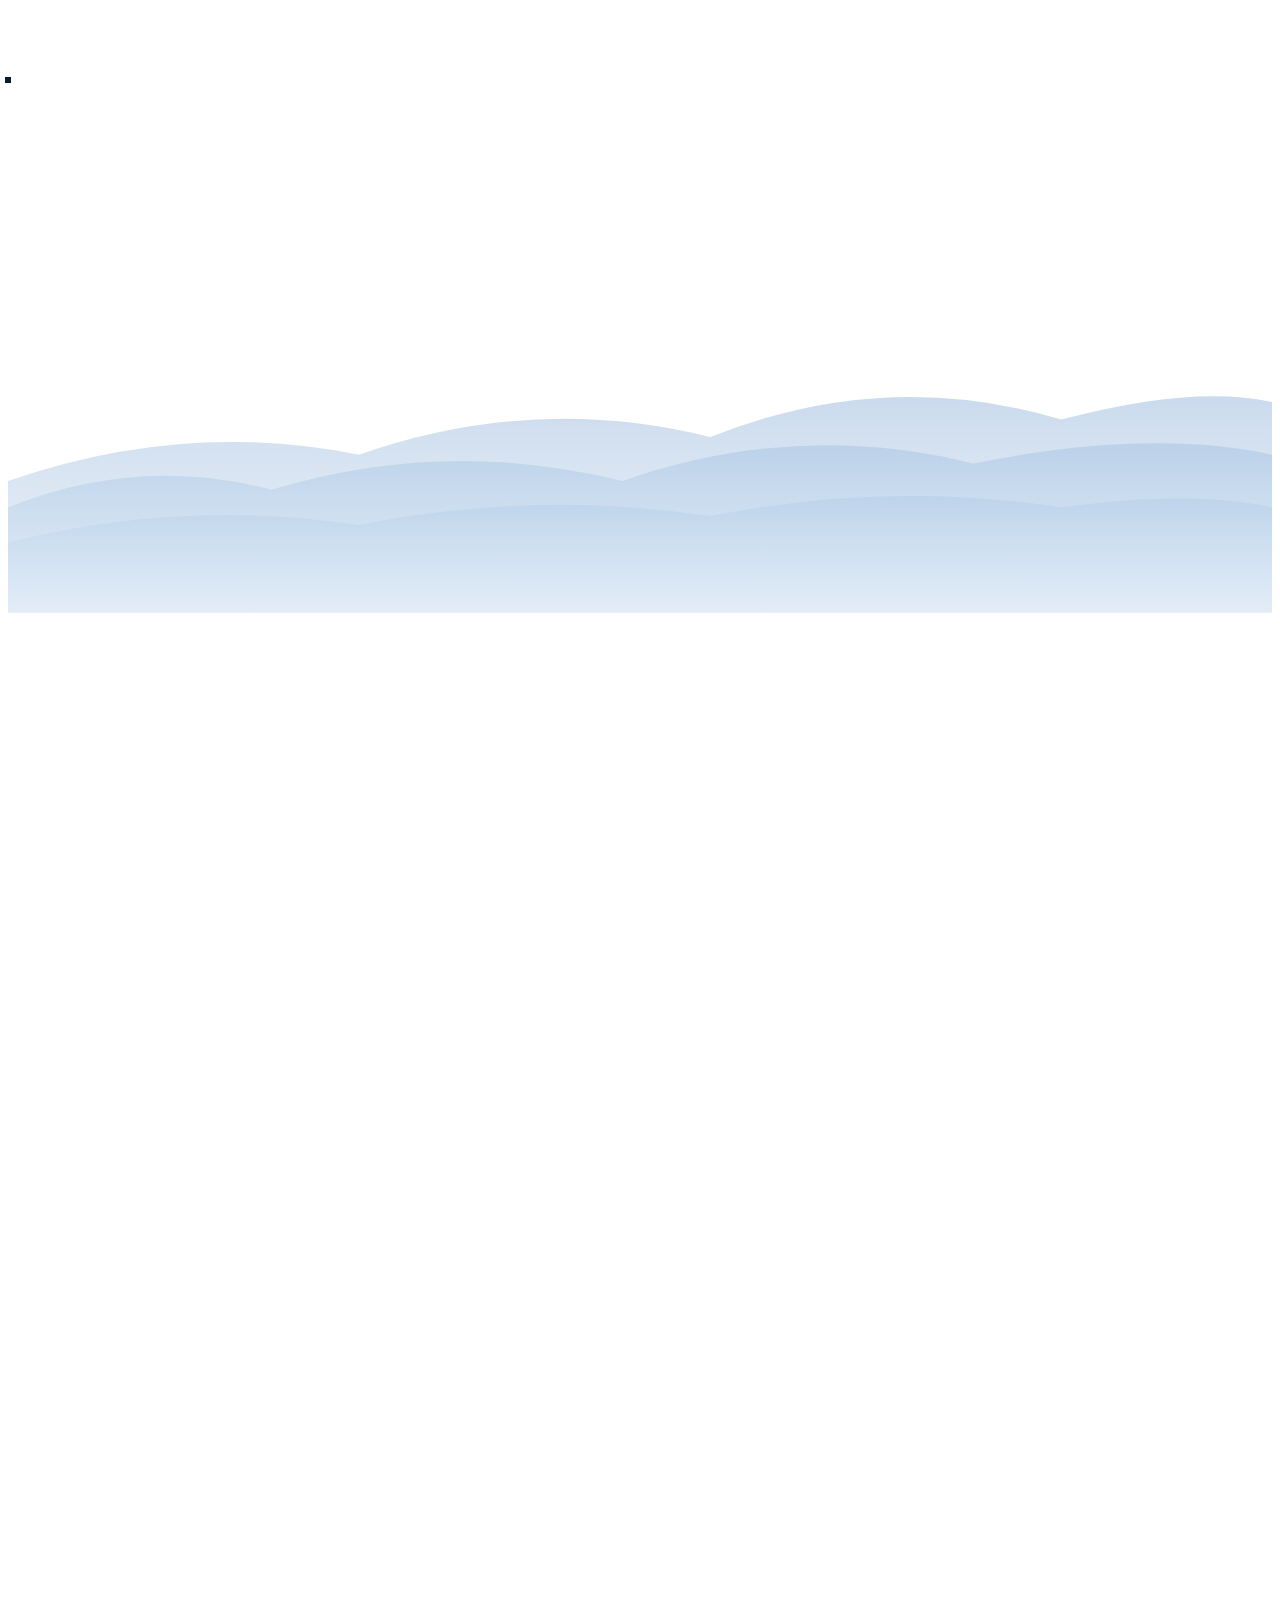
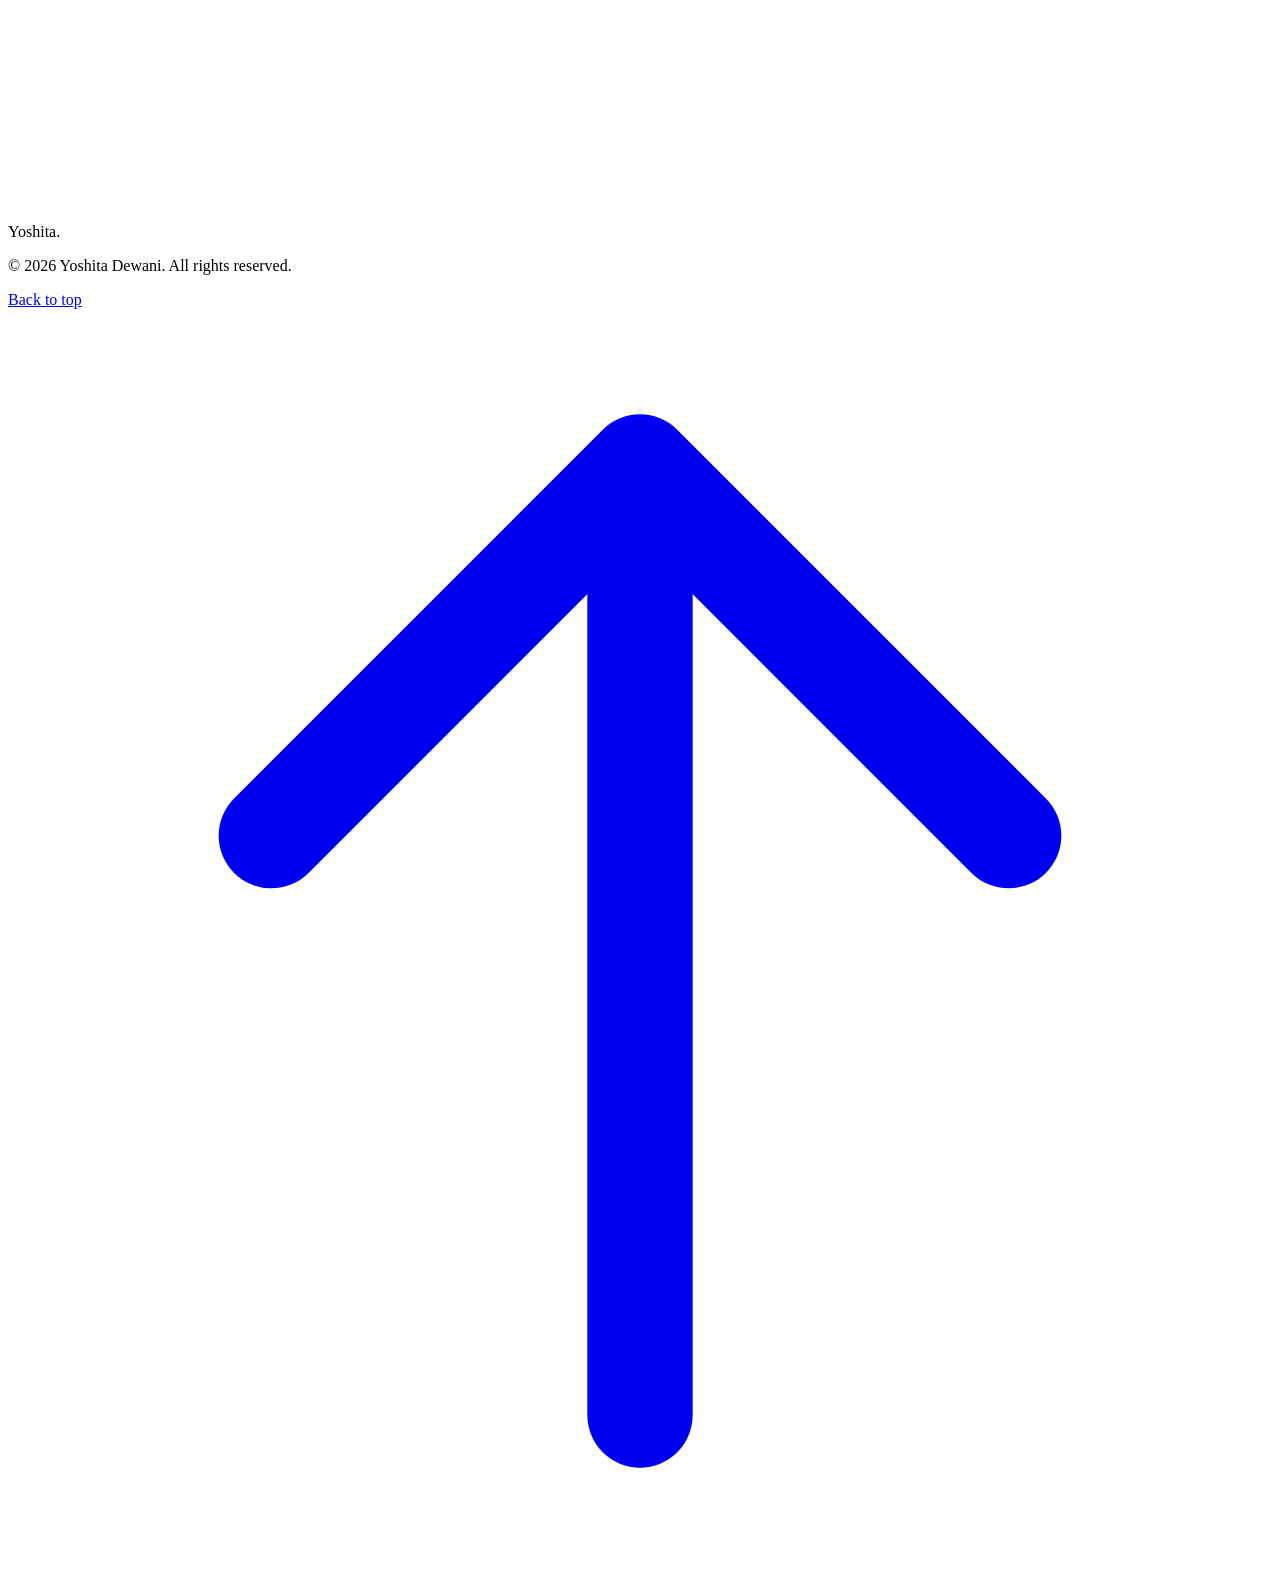
==== commit d5b18faa: "Restore original portfolio and add new presentation work" ====
--- a/out/index.html
+++ b/out/index.html
@@ -1 +1 @@
-<!DOCTYPE html><html lang="en" class="bg-background"><head><meta charSet="utf-8"/><meta name="viewport" content="width=device-width, initial-scale=1"/><link rel="preload" href="/_next/static/media/2a65768255d6b625-s.p.14by5b4al-y~f.woff2" as="font" crossorigin="" type="font/woff2"/><link rel="preload" href="/_next/static/media/fba5a26ea33df6a3-s.p.0eehd8tgys7nv.woff2" as="font" crossorigin="" type="font/woff2"/><link rel="preload" href="/assets/profile-hero.jpg" as="image"/><link rel="preload" as="image" href="/assets/fashion-brand-1.png"/><link rel="preload" as="image" href="/assets/poster-party.png"/><link rel="preload" as="image" href="/assets/poster-waffle.png"/><link rel="preload" as="image" href="/assets/poster-hiring.png"/><link rel="stylesheet" href="/_next/static/chunks/0_6h3ahui1iyn.css" data-precedence="next"/><link rel="preload" as="script" fetchPriority="low" href="/_next/static/chunks/02_t~nho337t4.js"/><script src="/_next/static/chunks/0dbns6mx.e.ls.js" async=""></script><script src="/_next/static/chunks/0275iyrcd1jie.js" async=""></script><script src="/_next/static/chunks/0ni-8dyxk08xj.js" async=""></script><script src="/_next/static/chunks/turbopack-171o8os4~prn6.js" async=""></script><script src="/_next/static/chunks/1436m04qw.vl-.js" async=""></script><script src="/_next/static/chunks/0jdah9p5of~i~.js" async=""></script><script src="/_next/static/chunks/0aota368rr3_u.js" async=""></script><meta name="next-size-adjust" content=""/><meta name="theme-color" content="#faf8f3"/><title>Yoshita Dewani | Graphic Designer</title><meta name="description" content="Graphic designer creating visual identities, campaigns, and digital experiences that make ideas memorable."/><meta name="keywords" content="graphic design,brand identity,poster design,social media design,visual design"/><script src="/_next/static/chunks/03~yq9q893hmn.js" noModule=""></script></head><body class="plus_jakarta_sans_7d753922-module__N5oDTq__variable playfair_display_fa6c7a-module__e6LDAG__variable font-sans antialiased"><div hidden=""><!--$--><!--/$--></div><header class="site-nav"><div class="container nav-inner"><a class="wordmark" href="#top" aria-label="Yoshita Dewani home">Yoshita<span>.</span></a><nav class="desktop-nav" aria-label="Primary navigation"><a href="#work">Work</a><a href="#about">About</a><a href="#services">Services</a><a href="#contact">Contact</a><a class="nav-cta" href="#contact">Let&#x27;s work <span aria-hidden="true">↗</span></a></nav><button class="mobile-menu-button" type="button" aria-expanded="false" aria-label="Open menu"><svg xmlns="http://www.w3.org/2000/svg" width="24" height="24" viewBox="0 0 24 24" fill="none" stroke="currentColor" stroke-width="2" stroke-linecap="round" stroke-linejoin="round" class="lucide lucide-menu" aria-hidden="true"><path d="M4 5h16"></path><path d="M4 12h16"></path><path d="M4 19h16"></path></svg></button></div></header><main><section id="top" class="hero-section"><div class="container hero-grid"><div class="hero-copy"><p class="eyebrow">Graphic designer · India</p><h1>Designing the feeling <em>behind</em> the idea.</h1><p class="hero-lede">I&#x27;m Yoshita Dewani, a graphic designer creating visual identities, campaigns, and digital stories for people building something worth noticing.</p><div class="hero-actions"><a class="button button-dark" href="#work">Explore the work <span aria-hidden="true">↓</span></a><a class="text-link" href="#contact">Start a conversation <span aria-hidden="true">↗</span></a></div></div><div class="hero-art"><div class="hero-frame"><img src="/assets/profile-hero.jpg" alt="Yoshita Dewani seated in a denim jacket"/></div><div class="hero-note"><span>Selected work</span><strong>01—04</strong></div></div></div><div class="container hero-footer"><span>Based in India / working everywhere</span><span class="scroll-mark">Scroll to explore ↓</span></div></section><section id="work" class="work-section section-pad"><div class="container"><div class="section-heading"><div><p class="eyebrow">Selected work</p><h2>A visual language<br/><em>with a point of view.</em></h2></div><p class="section-intro">A collection of identity, campaign, poster, and presentation work made to give ideas a memorable shape.</p></div><div class="filter-row" role="tablist" aria-label="Filter projects"><button type="button" class="filter-button active" aria-selected="true" role="tab">All</button><button type="button" class="filter-button" aria-selected="false" role="tab">Brand Identity</button><button type="button" class="filter-button" aria-selected="false" role="tab">Posters</button><button type="button" class="filter-button" aria-selected="false" role="tab">Social Media</button><button type="button" class="filter-button" aria-selected="false" role="tab">Campaigns</button><button type="button" class="filter-button" aria-selected="false" role="tab">Presentation Design</button><button type="button" class="filter-button" aria-selected="false" role="tab">Other</button></div><div class="project-grid"><button class="project-card project-card-1" type="button" aria-label="View New Drop / Fashion Campaign project"><span class="project-image"><img src="/assets/fashion-brand-1.png" alt=""/></span><span class="project-meta"><span><strong>New Drop / Fashion Campaign</strong><small>Fashion social set</small></span><span>Campaigns<!-- --> · <!-- -->2024</span></span></button><button class="project-card project-card-2" type="button" aria-label="View Thirsty Sunday project"><span class="project-image"><img src="/assets/poster-party.png" alt=""/></span><span class="project-meta"><span><strong>Thirsty Sunday</strong><small>Dee&#x27;s Club and Lounge</small></span><span>Posters<!-- --> · <!-- -->2024</span></span></button><button class="project-card project-card-3" type="button" aria-label="View Weekends Are For Waffles project"><span class="project-image"><img src="/assets/poster-waffle.png" alt=""/></span><span class="project-meta"><span><strong>Weekends Are For Waffles</strong><small>The Waffle Crunch</small></span><span>Posters<!-- --> · <!-- -->2024</span></span></button><button class="project-card project-card-4" type="button" aria-label="View We Are Hiring project"><span class="project-image"><img src="/assets/poster-hiring.png" alt=""/></span><span class="project-meta"><span><strong>We Are Hiring</strong><small>Sandhills Global</small></span><span>Posters<!-- --> · <!-- -->2024</span></span></button></div></div></section><section id="about" class="about-section section-pad"><div class="container"><div class="about-grid"><div><p class="eyebrow">A little about me</p><h2>Good design makes an idea feel <em>inevitable.</em></h2></div><div class="about-copy"><p>I&#x27;m Yoshita, a graphic designer interested in the space where clear thinking meets expressive visuals. I like work that is useful, memorable, and a little unexpected.</p><p>From a single poster to a full campaign system, I bring structure to the process and care to the details.</p></div></div><div id="services" class="services-block"><div><p class="eyebrow">What I can help with</p><h3>Services</h3></div><div class="service-list"><div class="service-item"><strong>Brand identity</strong><span>Logos, visual direction, and systems that make a brand feel considered.</span></div><div class="service-item"><strong>Social media design</strong><span>Campaign sets and single assets designed to stop the scroll.</span></div><div class="service-item"><strong>Poster design</strong><span>Clear, expressive compositions for events, launches, and announcements.</span></div><div class="service-item"><strong>Presentation design</strong><span>Slides that give ideas a stronger rhythm and visual point of view.</span></div></div></div><div class="process-block"><div><p class="eyebrow">The approach</p><h3>How I work</h3></div><div class="process-list"><div class="process-item"><span>01</span><div><strong>Understand</strong><p>I start with the brief, audience, and the feeling the work needs to create.</p></div></div><div class="process-item"><span>02</span><div><strong>Explore</strong><p>I build visual directions that test type, color, imagery, and tone.</p></div></div><div class="process-item"><span>03</span><div><strong>Refine</strong><p>We sharpen the chosen route through focused feedback and clear decisions.</p></div></div><div class="process-item"><span>04</span><div><strong>Deliver</strong><p>You receive polished, practical assets ready for their intended channel.</p></div></div></div></div></div></section><section id="contact" class="contact-section section-pad"><div class="container"><div class="contact-heading"><p class="eyebrow">Have a project in mind?</p><h2>Let&#x27;s make something<br/><em>worth remembering.</em></h2><p>Tell me a little about what you&#x27;re building, and I&#x27;ll get back to you soon.</p></div><div class="contact-layout"><div class="contact-links"><a href="mailto:yoshita.dewani@gmail.com">yoshita.dewani@gmail.com <span>↗</span></a><a href="https://www.linkedin.com" target="_blank" rel="noreferrer">LinkedIn <span>↗</span></a><a href="https://www.instagram.com" target="_blank" rel="noreferrer">Instagram <span>↗</span></a></div><form class="contact-form" action="https://formspree.io/f/xzzrjvqe" method="POST"><label for="name">Your name<input id="name" required="" name="name"/></label><label for="email">Email address<input id="email" type="email" required="" name="email"/></label><label for="message">Tell me about the project<textarea id="message" name="message" rows="4" required=""></textarea></label><button class="button button-light" type="submit">Send inquiry ↗</button></form></div></div></section><footer class="relative py-12 px-6 z-10 border-t border-[#D9EAFF]"><div class="max-w-7xl mx-auto"><div class="flex flex-col md:flex-row items-center justify-between gap-6"><span class="text-xl font-semibold text-[#0A1E30] tracking-tight">Yoshita<span class="text-[#4A8CFF]">.</span></span><p class="text-sm text-[#5E7896]">© <!-- -->2026<!-- --> Yoshita Dewani. All rights reserved.</p><a href="#" class="flex items-center gap-2 text-sm text-[#5E7896] hover:text-[#0A1E30] transition-colors duration-300">Back to top<svg class="w-4 h-4" fill="none" viewBox="0 0 24 24" stroke="currentColor"><path stroke-linecap="round" stroke-linejoin="round" stroke-width="2" d="M5 10l7-7m0 0l7 7m-7-7v18"></path></svg></a></div></div></footer></main><!--$--><!--/$--><!--$!--><template data-dgst="BAILOUT_TO_CLIENT_SIDE_RENDERING"></template><!--/$--><script src="/_next/static/chunks/02_t~nho337t4.js" id="_R_" async=""></script><script>(self.__next_f=self.__next_f||[]).push([0])</script><script>self.__next_f.push([1,"1:\"$Sreact.fragment\"\n2:I[12224,[\"/_next/static/chunks/1436m04qw.vl-.js\",\"/_next/static/chunks/0jdah9p5of~i~.js\"],\"default\"]\n3:I[67689,[\"/_next/static/chunks/1436m04qw.vl-.js\",\"/_next/static/chunks/0jdah9p5of~i~.js\"],\"default\"]\n4:I[49933,[\"/_next/static/chunks/1436m04qw.vl-.js\",\"/_next/static/chunks/0jdah9p5of~i~.js\"],\"Analytics\"]\n5:I[63780,[\"/_next/static/chunks/1436m04qw.vl-.js\",\"/_next/static/chunks/0jdah9p5of~i~.js\",\"/_next/static/chunks/0aota368rr3_u.js\"],\"Navbar\"]\n6:I[42385,[\"/_next/static/chunks/1436m04qw.vl-.js\",\"/_next/static/chunks/0jdah9p5of~i~.js\",\"/_next/static/chunks/0aota368rr3_u.js\"],\"FeaturedWork\"]\nf:I[77663,[\"/_next/static/chunks/1436m04qw.vl-.js\",\"/_next/static/chunks/0jdah9p5of~i~.js\"],\"default\",1]\n:HL[\"/_next/static/chunks/0_6h3ahui1iyn.css\",\"style\"]\n:HL[\"/_next/static/media/2a65768255d6b625-s.p.14by5b4al-y~f.woff2\",\"font\",{\"crossOrigin\":\"\",\"type\":\"font/woff2\"}]\n:HL[\"/_next/static/media/fba5a26ea33df6a3-s.p.0eehd8tgys7nv.woff2\",\"font\",{\"crossOrigin\":\"\",\"type\":\"font/woff2\"}]\n:HL[\"/assets/profile-hero.jpg\",\"image\"]\n"])</script><script>self.__next_f.push([1,"0:{\"P\":null,\"c\":[\"\",\"\"],\"q\":\"\",\"i\":false,\"f\":[[[\"\",{\"children\":[\"__PAGE__\",{}]},\"$undefined\",\"$undefined\",16],[[\"$\",\"$1\",\"c\",{\"children\":[[[\"$\",\"link\",\"0\",{\"rel\":\"stylesheet\",\"href\":\"/_next/static/chunks/0_6h3ahui1iyn.css\",\"precedence\":\"next\",\"crossOrigin\":\"$undefined\",\"nonce\":\"$undefined\"}],[\"$\",\"script\",\"script-0\",{\"src\":\"/_next/static/chunks/1436m04qw.vl-.js\",\"async\":true,\"nonce\":\"$undefined\"}],[\"$\",\"script\",\"script-1\",{\"src\":\"/_next/static/chunks/0jdah9p5of~i~.js\",\"async\":true,\"nonce\":\"$undefined\"}]],[\"$\",\"html\",null,{\"lang\":\"en\",\"className\":\"bg-background\",\"children\":[\"$\",\"body\",null,{\"className\":\"plus_jakarta_sans_7d753922-module__N5oDTq__variable playfair_display_fa6c7a-module__e6LDAG__variable font-sans antialiased\",\"children\":[[\"$\",\"$L2\",null,{\"parallelRouterKey\":\"children\",\"error\":\"$undefined\",\"errorStyles\":\"$undefined\",\"errorScripts\":\"$undefined\",\"template\":[\"$\",\"$L3\",null,{}],\"templateStyles\":\"$undefined\",\"templateScripts\":\"$undefined\",\"notFound\":[[[\"$\",\"title\",null,{\"children\":\"404: This page could not be found.\"}],[\"$\",\"div\",null,{\"style\":{\"fontFamily\":\"system-ui,\\\"Segoe UI\\\",Roboto,Helvetica,Arial,sans-serif,\\\"Apple Color Emoji\\\",\\\"Segoe UI Emoji\\\"\",\"height\":\"100vh\",\"textAlign\":\"center\",\"display\":\"flex\",\"flexDirection\":\"column\",\"alignItems\":\"center\",\"justifyContent\":\"center\"},\"children\":[\"$\",\"div\",null,{\"children\":[[\"$\",\"style\",null,{\"dangerouslySetInnerHTML\":{\"__html\":\"body{color:#000;background:#fff;margin:0}.next-error-h1{border-right:1px solid rgba(0,0,0,.3)}@media (prefers-color-scheme:dark){body{color:#fff;background:#000}.next-error-h1{border-right:1px solid rgba(255,255,255,.3)}}\"}}],[\"$\",\"h1\",null,{\"className\":\"next-error-h1\",\"style\":{\"display\":\"inline-block\",\"margin\":\"0 20px 0 0\",\"padding\":\"0 23px 0 0\",\"fontSize\":24,\"fontWeight\":500,\"verticalAlign\":\"top\",\"lineHeight\":\"49px\"},\"children\":404}],[\"$\",\"div\",null,{\"style\":{\"display\":\"inline-block\"},\"children\":[\"$\",\"h2\",null,{\"style\":{\"fontSize\":14,\"fontWeight\":400,\"lineHeight\":\"49px\",\"margin\":0},\"children\":\"This page could not be found.\"}]}]]}]}]],[]],\"forbidden\":\"$undefined\",\"unauthorized\":\"$undefined\"}],[\"$\",\"$L4\",null,{}]]}]}]]}],{\"children\":[[\"$\",\"$1\",\"c\",{\"children\":[[[\"$\",\"$L5\",null,{}],[\"$\",\"main\",null,{\"children\":[[\"$\",\"section\",null,{\"id\":\"top\",\"className\":\"hero-section\",\"children\":[[\"$\",\"div\",null,{\"className\":\"container hero-grid\",\"children\":[[\"$\",\"div\",null,{\"className\":\"hero-copy\",\"children\":[[\"$\",\"p\",null,{\"className\":\"eyebrow\",\"children\":\"Graphic designer · India\"}],[\"$\",\"h1\",null,{\"children\":[\"Designing the feeling \",[\"$\",\"em\",null,{\"children\":\"behind\"}],\" the idea.\"]}],[\"$\",\"p\",null,{\"className\":\"hero-lede\",\"children\":\"I'm Yoshita Dewani, a graphic designer creating visual identities, campaigns, and digital stories for people building something worth noticing.\"}],[\"$\",\"div\",null,{\"className\":\"hero-actions\",\"children\":[[\"$\",\"a\",null,{\"className\":\"button button-dark\",\"href\":\"#work\",\"children\":[\"Explore the work \",[\"$\",\"span\",null,{\"aria-hidden\":\"true\",\"children\":\"↓\"}]]}],[\"$\",\"a\",null,{\"className\":\"text-link\",\"href\":\"#contact\",\"children\":[\"Start a conversation \",[\"$\",\"span\",null,{\"aria-hidden\":\"true\",\"children\":\"↗\"}]]}]]}]]}],[\"$\",\"div\",null,{\"className\":\"hero-art\",\"children\":[[\"$\",\"div\",null,{\"className\":\"hero-frame\",\"children\":[\"$\",\"img\",null,{\"src\":\"/assets/profile-hero.jpg\",\"alt\":\"Yoshita Dewani seated in a denim jacket\"}]}],[\"$\",\"div\",null,{\"className\":\"hero-note\",\"children\":[[\"$\",\"span\",null,{\"children\":\"Selected work\"}],[\"$\",\"strong\",null,{\"children\":\"01—04\"}]]}]]}]]}],[\"$\",\"div\",null,{\"className\":\"container hero-footer\",\"children\":[[\"$\",\"span\",null,{\"children\":\"Based in India / working everywhere\"}],[\"$\",\"span\",null,{\"className\":\"scroll-mark\",\"children\":\"Scroll to explore ↓\"}]]}]]}],[\"$\",\"$L6\",null,{}],[\"$\",\"section\",null,{\"id\":\"about\",\"className\":\"about-section section-pad\",\"children\":[\"$\",\"div\",null,{\"className\":\"container\",\"children\":[[\"$\",\"div\",null,{\"className\":\"about-grid\",\"children\":[[\"$\",\"div\",null,{\"children\":[[\"$\",\"p\",null,{\"className\":\"eyebrow\",\"children\":\"A little about me\"}],[\"$\",\"h2\",null,{\"children\":[\"Good design makes an idea feel \",[\"$\",\"em\",null,{\"children\":\"inevitable.\"}]]}]]}],[\"$\",\"div\",null,{\"className\":\"about-copy\",\"children\":[[\"$\",\"p\",null,{\"children\":\"I'm Yoshita, a graphic designer interested in the space where clear thinking meets expressive visuals. I like work that is useful, memorable, and a little unexpected.\"}],[\"$\",\"p\",null,{\"children\":\"From a single poster to a full campaign system, I bring structure to the process and care to the details.\"}]]}]]}],[\"$\",\"div\",null,{\"id\":\"services\",\"className\":\"services-block\",\"children\":[[\"$\",\"div\",null,{\"children\":[[\"$\",\"p\",null,{\"className\":\"eyebrow\",\"children\":\"What I can help with\"}],\"$L7\"]}],\"$L8\"]}],\"$L9\"]}]}],\"$La\",\"$Lb\"]}]],[\"$Lc\"],\"$Ld\"]}],{},null,false,null]},null,false,null],\"$Le\",false]],\"m\":\"$undefined\",\"G\":[\"$f\",[\"$L10\"]],\"S\":true,\"h\":null,\"s\":\"$undefined\",\"l\":\"$undefined\",\"p\":\"$undefined\",\"d\":\"$undefined\",\"b\":\"qL49tmi8Fyd8D2pW0nZs7\"}\n"])</script><script>self.__next_f.push([1,"11:I[15751,[\"/_next/static/chunks/1436m04qw.vl-.js\",\"/_next/static/chunks/0jdah9p5of~i~.js\",\"/_next/static/chunks/0aota368rr3_u.js\"],\"Contact\"]\n12:I[76841,[\"/_next/static/chunks/1436m04qw.vl-.js\",\"/_next/static/chunks/0jdah9p5of~i~.js\",\"/_next/static/chunks/0aota368rr3_u.js\"],\"Footer\"]\n13:I[76779,[\"/_next/static/chunks/1436m04qw.vl-.js\",\"/_next/static/chunks/0jdah9p5of~i~.js\"],\"OutletBoundary\"]\n14:\"$Sreact.suspense\"\n16:I[76779,[\"/_next/static/chunks/1436m04qw.vl-.js\",\"/_next/static/chunks/0jdah9p5of~i~.js\"],\"ViewportBoundary\"]\n18:I[76779,[\"/_next/static/chunks/1436m04qw.vl-.js\",\"/_next/static/chunks/0jdah9p5of~i~.js\"],\"MetadataBoundary\"]\n7:[\"$\",\"h3\",null,{\"children\":\"Services\"}]\n8:[\"$\",\"div\",null,{\"className\":\"service-list\",\"children\":[[\"$\",\"div\",\"Brand identity\",{\"className\":\"service-item\",\"children\":[[\"$\",\"strong\",null,{\"children\":\"Brand identity\"}],[\"$\",\"span\",null,{\"children\":\"Logos, visual direction, and systems that make a brand feel considered.\"}]]}],[\"$\",\"div\",\"Social media design\",{\"className\":\"service-item\",\"children\":[[\"$\",\"strong\",null,{\"children\":\"Social media design\"}],[\"$\",\"span\",null,{\"children\":\"Campaign sets and single assets designed to stop the scroll.\"}]]}],[\"$\",\"div\",\"Poster design\",{\"className\":\"service-item\",\"children\":[[\"$\",\"strong\",null,{\"children\":\"Poster design\"}],[\"$\",\"span\",null,{\"children\":\"Clear, expressive compositions for events, launches, and announcements.\"}]]}],[\"$\",\"div\",\"Presentation design\",{\"className\":\"service-item\",\"children\":[[\"$\",\"strong\",null,{\"children\":\"Presentation design\"}],[\"$\",\"span\",null,{\"children\":\"Slides that give ideas a stronger rhythm and visual point of view.\"}]]}]]}]\n9:[\"$\",\"div\",null,{\"className\":\"process-block\",\"children\":[[\"$\",\"div\",null,{\"children\":[[\"$\",\"p\",null,{\"className\":\"eyebrow\",\"children\":\"The approach\"}],[\"$\",\"h3\",null,{\"children\":\"How I work\"}]]}],[\"$\",\"div\",null,{\"className\":\"process-list\",\"children\":[[\"$\",\"div\",\"01\",{\"className\":\"process-item\",\"children\":[[\"$\",\"span\",null,{\"children\":\"01\"}],[\"$\",\"div\",null,{\"children\":[[\"$\",\"strong\",null,{\"children\":\"Understand\"}],[\"$\",\"p\",null,{\"children\":\"I start with the brief, audience, and the feeling the work needs to create.\"}]]}]]}],[\"$\",\"div\",\"02\",{\"className\":\"process-item\",\"children\":[[\"$\",\"span\",null,{\"children\":\"02\"}],[\"$\",\"div\",null,{\"children\":[[\"$\",\"strong\",null,{\"children\":\"Explore\"}],[\"$\",\"p\",null,{\"children\":\"I build visual directions that test type, color, imagery, and tone.\"}]]}]]}],[\"$\",\"div\",\"03\",{\"className\":\"process-item\",\"children\":[[\"$\",\"span\",null,{\"children\":\"03\"}],[\"$\",\"div\",null,{\"children\":[[\"$\",\"strong\",null,{\"children\":\"Refine\"}],[\"$\",\"p\",null,{\"children\":\"We sharpen the chosen route through focused feedback and clear decisions.\"}]]}]]}],[\"$\",\"div\",\"04\",{\"className\":\"process-item\",\"children\":[[\"$\",\"span\",null,{\"children\":\"04\"}],[\"$\",\"div\",null,{\"children\":[[\"$\",\"strong\",null,{\"children\":\"Deliver\"}],[\"$\",\"p\",null,{\"children\":\"You receive polished, practical assets ready for their intended channel.\"}]]}]]}]]}]]}]\na:[\"$\",\"$L11\",null,{}]\nb:[\"$\",\"$L12\",null,{}]\nc:[\"$\",\"script\",\"script-0\",{\"src\":\"/_next/static/chunks/0aota368rr3_u.js\",\"async\":true,\"nonce\":\"$undefined\"}]\nd:[\"$\",\"$L13\",null,{\"children\":[\"$\",\"$14\",null,{\"name\":\"Next.MetadataOutlet\",\"children\":\"$@15\"}]}]\ne:[\"$\",\"$1\",\"h\",{\"children\":[null,[\"$\",\"$L16\",null,{\"children\":\"$L17\"}],[\"$\",\"div\",null,{\"hidden\":true,\"children\":[\"$\",\"$L18\",null,{\"children\":[\"$\",\"$14\",null,{\"name\":\"Next.Metadata\",\"children\":\"$L19\"}]}]}],[\"$\",\"meta\",null,{\"name\":\"next-size-adjust\",\"content\":\"\"}]]}]\n10:[\"$\",\"link\",\"0\",{\"rel\":\"stylesheet\",\"href\":\"/_next/static/chunks/0_6h3ahui1iyn.css\",\"precedence\":\"next\",\"crossOrigin\":\"$undefined\",\"nonce\":\"$undefined\"}]\n"])</script><script>self.__next_f.push([1,"17:[[\"$\",\"meta\",\"0\",{\"charSet\":\"utf-8\"}],[\"$\",\"meta\",\"1\",{\"name\":\"viewport\",\"content\":\"width=device-width, initial-scale=1\"}],[\"$\",\"meta\",\"2\",{\"name\":\"theme-color\",\"content\":\"#faf8f3\"}]]\n"])</script><script>self.__next_f.push([1,"15:null\n19:[[\"$\",\"title\",\"0\",{\"children\":\"Yoshita Dewani | Graphic Designer\"}],[\"$\",\"meta\",\"1\",{\"name\":\"description\",\"content\":\"Graphic designer creating visual identities, campaigns, and digital experiences that make ideas memorable.\"}],[\"$\",\"meta\",\"2\",{\"name\":\"keywords\",\"content\":\"graphic design,brand identity,poster design,social media design,visual design\"}]]\n"])</script></body></html>+<!DOCTYPE html><html lang="en" class="bg-[#F8FBFF]"><head><meta charSet="utf-8"/><meta name="viewport" content="width=device-width, initial-scale=1"/><link rel="preload" href="/_next/static/media/2a65768255d6b625-s.p.14by5b4al-y~f.woff2" as="font" crossorigin="" type="font/woff2"/><link rel="preload" href="/_next/static/media/fba5a26ea33df6a3-s.p.0eehd8tgys7nv.woff2" as="font" crossorigin="" type="font/woff2"/><link rel="stylesheet" href="/_next/static/chunks/0~k6s2j52u1zf.css" data-precedence="next"/><link rel="preload" as="script" fetchPriority="low" href="/_next/static/chunks/0x3vnqu310-qv.js"/><script src="/_next/static/chunks/173qvra~fczs6.js" async=""></script><script src="/_next/static/chunks/12mz0_._155bq.js" async=""></script><script src="/_next/static/chunks/0k81azwcf23_v.js" async=""></script><script src="/_next/static/chunks/turbopack-0d_g567s44u16.js" async=""></script><script src="/_next/static/chunks/0g9qkcnu6zh5f.js" async=""></script><script src="/_next/static/chunks/14xdthwga5u9i.js" async=""></script><script src="/_next/static/chunks/05npo_o4lahcj.js" async=""></script><meta name="next-size-adjust" content=""/><meta name="theme-color" content="#F8FBFF"/><title>Yoshita Dewani | Graphic Designer &amp; Brand Designer</title><meta name="description" content="Helping brands turn ideas into visuals people remember. Brand identity design, social media creatives, posters, and digital assets."/><meta name="keywords" content="graphic design,brand identity,social media design,poster design,visual design"/><script src="/_next/static/chunks/03~yq9q893hmn.js" noModule=""></script></head><body class="plus_jakarta_sans_7d753922-module__N5oDTq__variable playfair_display_fa6c7a-module__e6LDAG__variable font-sans antialiased"><div hidden=""><!--$--><!--/$--></div><div class="fixed inset-0 z-[9999] bg-[#F8FBFF] flex items-center justify-center" style="opacity:1"><div class="text-center" style="opacity:0;transform:scale(0.8)"><h1 class="text-3xl md:text-4xl font-bold text-[#0A1E30]">Yoshita<span class="text-[#4A8CFF]">.</span></h1><div class="mt-8 w-48 h-1 bg-[#EAF4FF] rounded-full overflow-hidden"><div class="h-full bg-[#4A8CFF] rounded-full" style="width:0%"></div></div></div></div><div class="hidden md:block"><div class="fixed pointer-events-none z-[10000] rounded-full" style="width:6px;height:6px;background-color:#0A1E30;transform:translateX(-3px) translateY(-3px)"></div><div class="fixed pointer-events-none z-[9999] rounded-full flex items-center justify-center" style="background:radial-gradient(circle, rgba(74, 140, 255, 0.15) 0%, rgba(74, 140, 255, 0) 70%);backdrop-filter:none"></div></div><div class="grain-overlay"></div><div class="fixed inset-0 overflow-hidden pointer-events-none z-0"><div class="absolute inset-0 bg-gradient-to-b from-[#F8FBFF] via-[#EAF4FF] to-[#D9EAFF]"></div><div class="absolute inset-0 transition-transform duration-100 ease-out"><svg class="absolute bottom-0 left-0 w-full h-[60vh] opacity-20" viewBox="0 0 1440 600" preserveAspectRatio="xMidYMax slice"><defs><linearGradient id="mountain1" x1="0%" y1="0%" x2="0%" y2="100%"><stop offset="0%" stop-color="#7BA3D1" stop-opacity="0.4"></stop><stop offset="100%" stop-color="#A8C5E5" stop-opacity="0.2"></stop></linearGradient><linearGradient id="mountain2" x1="0%" y1="0%" x2="0%" y2="100%"><stop offset="0%" stop-color="#8DB4DC" stop-opacity="0.35"></stop><stop offset="100%" stop-color="#B5D0EB" stop-opacity="0.15"></stop></linearGradient><linearGradient id="mountain3" x1="0%" y1="0%" x2="0%" y2="100%"><stop offset="0%" stop-color="#9EC2E5" stop-opacity="0.3"></stop><stop offset="100%" stop-color="#C7DCF0" stop-opacity="0.1"></stop></linearGradient></defs><path d="M0,600 L0,450 Q200,380 400,420 Q600,350 800,400 Q1000,320 1200,380 Q1350,340 1440,360 L1440,600 Z" fill="url(#mountain1)"></path><path d="M0,600 L0,480 Q150,420 300,460 Q500,400 700,450 Q900,380 1100,430 Q1300,390 1440,420 L1440,600 Z" fill="url(#mountain2)"></path><path d="M0,600 L0,520 Q200,470 400,500 Q600,460 800,490 Q1000,450 1200,480 Q1350,460 1440,480 L1440,600 Z" fill="url(#mountain3)"></path></svg><div class="absolute bottom-[20%] left-0 w-full h-[30vh] bg-gradient-to-t from-[#F8FBFF] via-[#F8FBFF]/80 to-transparent"></div><div class="absolute bottom-[35%] left-0 w-full h-[20vh] bg-gradient-to-t from-[#EAF4FF]/60 to-transparent opacity-60"></div></div><div class="absolute top-0 right-[20%] w-[400px] h-[60vh] bg-gradient-to-b from-[#4A8CFF]/5 via-[#4A8CFF]/2 to-transparent transform -skew-x-12 opacity-40"></div><div class="absolute top-0 right-[35%] w-[200px] h-[50vh] bg-gradient-to-b from-[#4A8CFF]/3 via-transparent to-transparent transform -skew-x-6 opacity-30"></div><div class="absolute top-[10%] left-[10%] w-[300px] h-[100px] bg-white/30 rounded-full blur-3xl"></div><div class="absolute top-[15%] right-[15%] w-[400px] h-[120px] bg-white/25 rounded-full blur-3xl"></div><div class="absolute top-[25%] left-[40%] w-[250px] h-[80px] bg-white/20 rounded-full blur-3xl"></div><div class="absolute top-0 left-1/2 -translate-x-1/2 w-[80vw] h-[40vh] bg-gradient-radial from-[#4A8CFF]/8 to-transparent rounded-full blur-3xl"></div><div class="absolute bottom-0 left-0 w-full h-[50vh] bg-gradient-to-t from-[#F8FBFF] via-[#F8FBFF]/90 to-transparent"></div></div><div class="fixed top-0 left-0 h-[3px] bg-[#4A8CFF] z-[100]" style="width:0%"></div><nav class="fixed top-0 left-0 right-0 z-50 transition-all duration-500 bg-transparent" style="opacity:0;transform:translateY(-100px)"><div class="max-w-7xl mx-auto px-6 md:px-12"><div class="flex items-center justify-between h-20"><a class="group" href="/"><span class="text-xl font-semibold text-[#0A1E30] tracking-tight">Yoshita<span class="text-[#4A8CFF]">.</span></span></a><div class="hidden md:flex items-center gap-8"><a class="relative text-sm font-medium text-[#5E7896] hover:text-[#0A1E30] transition-colors duration-300 group" href="#work">Work<span class="absolute -bottom-1 left-0 w-0 h-[2px] bg-[#4A8CFF] transition-all duration-300 group-hover:w-full"></span></a><a class="relative text-sm font-medium text-[#5E7896] hover:text-[#0A1E30] transition-colors duration-300 group" href="#about">About<span class="absolute -bottom-1 left-0 w-0 h-[2px] bg-[#4A8CFF] transition-all duration-300 group-hover:w-full"></span></a><a class="relative text-sm font-medium text-[#5E7896] hover:text-[#0A1E30] transition-colors duration-300 group" href="#services">Services<span class="absolute -bottom-1 left-0 w-0 h-[2px] bg-[#4A8CFF] transition-all duration-300 group-hover:w-full"></span></a><a class="relative text-sm font-medium text-[#5E7896] hover:text-[#0A1E30] transition-colors duration-300 group" href="#contact">Contact<span class="absolute -bottom-1 left-0 w-0 h-[2px] bg-[#4A8CFF] transition-all duration-300 group-hover:w-full"></span></a></div><a href="#contact" class="hidden md:inline-flex items-center gap-2 px-5 py-2.5 bg-[#0A1E30] text-white text-sm font-medium rounded-full hover:bg-[#173654] transition-colors duration-300" tabindex="0">Let&#x27;s Talk</a><button class="md:hidden p-2" aria-label="Menu"><div class="w-6 h-5 flex flex-col justify-between"><span class="w-full h-0.5 bg-[#0A1E30]"></span><span class="w-4 h-0.5 bg-[#0A1E30] ml-auto"></span><span class="w-full h-0.5 bg-[#0A1E30]"></span></div></button></div></div></nav><main class="relative"><section class="relative min-h-screen flex items-center justify-center px-6 pt-20"><div class="absolute inset-0 pointer-events-none"><div class="absolute top-0 left-1/4 w-[600px] h-[600px] bg-gradient-radial from-white/40 via-transparent to-transparent blur-3xl"></div><div class="absolute top-20 right-1/4 w-[400px] h-[400px] bg-gradient-radial from-[#4A8CFF]/10 via-transparent to-transparent blur-3xl"></div><div class="absolute bottom-0 left-0 right-0 h-40 bg-gradient-to-t from-[#E8F3FF]/60 to-transparent"></div></div><div class="max-w-5xl mx-auto w-full z-10"><div class="text-center" style="opacity:0"><p class="text-sm md:text-base font-medium text-[#4A8CFF] tracking-[0.25em] uppercase mb-8" style="opacity:0;transform:translateY(30px)">Designer • Creator • Visual Strategist</p><div class="overflow-hidden mb-10"><h1 class="text-4xl sm:text-6xl md:text-7xl lg:text-8xl font-bold text-[#0A1E30] tracking-tight"><span class="inline-block" style="display:inline-block;opacity:0;transform:translateY(50px)">Y</span><span class="inline-block" style="display:inline-block;opacity:0;transform:translateY(50px)">O</span><span class="inline-block" style="display:inline-block;opacity:0;transform:translateY(50px)">S</span><span class="inline-block" style="display:inline-block;opacity:0;transform:translateY(50px)">H</span><span class="inline-block" style="display:inline-block;opacity:0;transform:translateY(50px)">I</span><span class="inline-block" style="display:inline-block;opacity:0;transform:translateY(50px)">T</span><span class="inline-block" style="display:inline-block;opacity:0;transform:translateY(50px)">A</span><span class="inline-block" style="display:inline;opacity:0;transform:translateY(50px)"> </span><span class="inline-block" style="display:inline-block;opacity:0;transform:translateY(50px)">D</span><span class="inline-block" style="display:inline-block;opacity:0;transform:translateY(50px)">E</span><span class="inline-block" style="display:inline-block;opacity:0;transform:translateY(50px)">W</span><span class="inline-block" style="display:inline-block;opacity:0;transform:translateY(50px)">A</span><span class="inline-block" style="display:inline-block;opacity:0;transform:translateY(50px)">N</span><span class="inline-block" style="display:inline-block;opacity:0;transform:translateY(50px)">I</span></h1></div><div class="flex items-center justify-center gap-4 mb-10" style="opacity:0;transform:translateY(30px)"><div class="h-px w-16 bg-gradient-to-r from-transparent to-[#4A8CFF]/50"></div><div class="w-2 h-2 rounded-full bg-[#4A8CFF]/40"></div><div class="h-px w-16 bg-gradient-to-l from-transparent to-[#4A8CFF]/50"></div></div><h2 class="text-xl md:text-2xl lg:text-3xl font-light text-[#173654] max-w-3xl mx-auto mb-6 leading-relaxed" style="opacity:0;transform:translateY(30px)">Helping brands turn ideas into visuals people remember.</h2><p class="text-base md:text-lg text-[#5E7896] max-w-2xl mx-auto mb-14 leading-relaxed" style="opacity:0;transform:translateY(30px)">I create brand identities, social media creatives, posters, and digital assets that help businesses look professional, memorable, and visually compelling.</p><div class="flex flex-col sm:flex-row items-center justify-center gap-4" style="opacity:0;transform:translateY(30px)"><div style="transform:none"><a href="#work" class="inline-flex items-center justify-center px-8 py-4 bg-[#0A1E30] text-white text-base font-medium rounded-full hover:bg-[#173654] transition-all duration-300 shadow-lg shadow-[#0A1E30]/20" tabindex="0">View My Work</a></div><div style="transform:none"><a href="#contact" class="inline-flex items-center justify-center px-8 py-4 bg-white/80 backdrop-blur-sm text-[#0A1E30] text-base font-medium rounded-full border border-[#D9EAFF] hover:bg-white hover:border-[#4A8CFF]/30 transition-all duration-300" tabindex="0">Let&#x27;s Work Together</a></div></div></div></div></section><section id="work" class="relative py-32 px-6 z-10"><div class="max-w-7xl mx-auto"><div class="text-center mb-16" style="opacity:0;transform:translateY(40px)"><h2 class="text-3xl md:text-4xl lg:text-5xl font-bold text-[#0A1E30] mb-8">Work</h2><div class="flex justify-center gap-4"><button class="px-6 py-3 rounded-full text-sm font-medium transition-all duration-300 bg-[#0A1E30] text-white">Fashion Branding</button><button class="px-6 py-3 rounded-full text-sm font-medium transition-all duration-300 bg-white/80 text-[#5E7896] hover:bg-white hover:text-[#0A1E30] border border-[#D9EAFF]">Poster Design</button></div></div><div class="grid grid-cols-1 md:grid-cols-2 lg:grid-cols-3 gap-6" style="opacity:0;transform:translateY(20px)"><div data-cursor-project="true" class="group relative rounded-2xl overflow-hidden bg-white shadow-lg shadow-[#0A1E30]/5 cursor-pointer md:col-span-2 aspect-[16/10]" style="opacity:0;transform:translateY(40px)"><img alt="New Drop Alert" loading="lazy" decoding="async" data-nimg="fill" class="object-cover transition-transform duration-700 group-hover:scale-105" style="position:absolute;height:100%;width:100%;left:0;top:0;right:0;bottom:0;color:transparent" src="https://hebbkx1anhila5yf.public.blob.vercel-storage.com/fashion-brand-1-scLOd8SF9LBbf0FpJkHeHBv3hGFgIA.png"/><div class="absolute inset-0 bg-gradient-to-t from-[#0A1E30]/90 via-[#0A1E30]/30 to-transparent opacity-0 group-hover:opacity-100 transition-all duration-500"></div><div class="absolute bottom-0 left-0 right-0 p-6 lg:p-8 translate-y-full group-hover:translate-y-0 transition-transform duration-500 ease-out"><p class="text-sm font-medium text-[#4A8CFF] mb-2">Fashion Branding</p><h3 class="text-xl lg:text-2xl font-semibold text-white">New Drop Alert</h3></div><div class="absolute inset-0 border-2 border-white/0 group-hover:border-white/20 rounded-2xl transition-colors duration-500"></div></div><div data-cursor-project="true" class="group relative rounded-2xl overflow-hidden bg-white shadow-lg shadow-[#0A1E30]/5 cursor-pointer aspect-[4/5]" style="opacity:0;transform:translateY(40px)"><img alt="Wardrobe Crush" loading="lazy" decoding="async" data-nimg="fill" class="object-cover transition-transform duration-700 group-hover:scale-105" style="position:absolute;height:100%;width:100%;left:0;top:0;right:0;bottom:0;color:transparent" src="https://hebbkx1anhila5yf.public.blob.vercel-storage.com/fashion-brand-2-sASD0LYmfFJ1J0Qgh0urWdhIi9lOzo.png"/><div class="absolute inset-0 bg-gradient-to-t from-[#0A1E30]/90 via-[#0A1E30]/30 to-transparent opacity-0 group-hover:opacity-100 transition-all duration-500"></div><div class="absolute bottom-0 left-0 right-0 p-6 lg:p-8 translate-y-full group-hover:translate-y-0 transition-transform duration-500 ease-out"><p class="text-sm font-medium text-[#4A8CFF] mb-2">Fashion Branding</p><h3 class="text-xl lg:text-2xl font-semibold text-white">Wardrobe Crush</h3></div><div class="absolute inset-0 border-2 border-white/0 group-hover:border-white/20 rounded-2xl transition-colors duration-500"></div></div><div data-cursor-project="true" class="group relative rounded-2xl overflow-hidden bg-white shadow-lg shadow-[#0A1E30]/5 cursor-pointer aspect-[4/5]" style="opacity:0;transform:translateY(40px)"><img alt="Style Spotlight" loading="lazy" decoding="async" data-nimg="fill" class="object-cover transition-transform duration-700 group-hover:scale-105" style="position:absolute;height:100%;width:100%;left:0;top:0;right:0;bottom:0;color:transparent" src="https://hebbkx1anhila5yf.public.blob.vercel-storage.com/fashion-brand-3-jr1rq2qZDWrg6lcUgKRvJyG2zhwoQ1.png"/><div class="absolute inset-0 bg-gradient-to-t from-[#0A1E30]/90 via-[#0A1E30]/30 to-transparent opacity-0 group-hover:opacity-100 transition-all duration-500"></div><div class="absolute bottom-0 left-0 right-0 p-6 lg:p-8 translate-y-full group-hover:translate-y-0 transition-transform duration-500 ease-out"><p class="text-sm font-medium text-[#4A8CFF] mb-2">Fashion Branding</p><h3 class="text-xl lg:text-2xl font-semibold text-white">Style Spotlight</h3></div><div class="absolute inset-0 border-2 border-white/0 group-hover:border-white/20 rounded-2xl transition-colors duration-500"></div></div><div data-cursor-project="true" class="group relative rounded-2xl overflow-hidden bg-white shadow-lg shadow-[#0A1E30]/5 cursor-pointer aspect-[4/5]" style="opacity:0;transform:translateY(40px)"><img alt="Big Sale" loading="lazy" decoding="async" data-nimg="fill" class="object-cover transition-transform duration-700 group-hover:scale-105" style="position:absolute;height:100%;width:100%;left:0;top:0;right:0;bottom:0;color:transparent" src="https://hebbkx1anhila5yf.public.blob.vercel-storage.com/fashion-brand-5-pwMYJ6U7n81SRkvkBICoxU15dE9I4J.png"/><div class="absolute inset-0 bg-gradient-to-t from-[#0A1E30]/90 via-[#0A1E30]/30 to-transparent opacity-0 group-hover:opacity-100 transition-all duration-500"></div><div class="absolute bottom-0 left-0 right-0 p-6 lg:p-8 translate-y-full group-hover:translate-y-0 transition-transform duration-500 ease-out"><p class="text-sm font-medium text-[#4A8CFF] mb-2">Fashion Branding</p><h3 class="text-xl lg:text-2xl font-semibold text-white">Big Sale</h3></div><div class="absolute inset-0 border-2 border-white/0 group-hover:border-white/20 rounded-2xl transition-colors duration-500"></div></div><div data-cursor-project="true" class="group relative rounded-2xl overflow-hidden bg-white shadow-lg shadow-[#0A1E30]/5 cursor-pointer aspect-[4/5]" style="opacity:0;transform:translateY(40px)"><img alt="Fav Reviews" loading="lazy" decoding="async" data-nimg="fill" class="object-cover transition-transform duration-700 group-hover:scale-105" style="position:absolute;height:100%;width:100%;left:0;top:0;right:0;bottom:0;color:transparent" src="https://hebbkx1anhila5yf.public.blob.vercel-storage.com/fashion-brand-6-rGecuSnuxVdFvnLNRFpkxIp2S606ex.png"/><div class="absolute inset-0 bg-gradient-to-t from-[#0A1E30]/90 via-[#0A1E30]/30 to-transparent opacity-0 group-hover:opacity-100 transition-all duration-500"></div><div class="absolute bottom-0 left-0 right-0 p-6 lg:p-8 translate-y-full group-hover:translate-y-0 transition-transform duration-500 ease-out"><p class="text-sm font-medium text-[#4A8CFF] mb-2">Fashion Branding</p><h3 class="text-xl lg:text-2xl font-semibold text-white">Fav Reviews</h3></div><div class="absolute inset-0 border-2 border-white/0 group-hover:border-white/20 rounded-2xl transition-colors duration-500"></div></div></div></div></section><section id="about" class="relative py-32 px-6 z-10"><div class="max-w-7xl mx-auto"><div class="grid grid-cols-1 lg:grid-cols-2 gap-12 lg:gap-20 items-center"><div class="relative" style="opacity:0;transform:translateX(-60px)"><div class="relative aspect-[3/4] max-w-md mx-auto lg:mx-0 rounded-2xl overflow-hidden shadow-2xl shadow-[#0A1E30]/10"><img alt="Yoshita Dewani" loading="lazy" decoding="async" data-nimg="fill" class="object-cover" style="position:absolute;height:100%;width:100%;left:0;top:0;right:0;bottom:0;color:transparent" src="https://hebbkx1anhila5yf.public.blob.vercel-storage.com/profile-hero-oZfTh6gK7rL47jS9kHWdVU2wCXYFa7.jpg"/><div class="absolute inset-0 bg-gradient-to-t from-[#0A1E30]/10 to-transparent"></div></div></div><div class="lg:pl-8" style="opacity:0;transform:translateX(60px)"><p class="text-sm font-medium text-[#4A8CFF] tracking-[0.2em] uppercase mb-4">About Me</p><h2 class="text-3xl md:text-4xl lg:text-5xl font-bold text-[#0A1E30] leading-tight mb-8" style="opacity:0;transform:translateY(30px)">Designing visuals that make brands<!-- --> <span class="text-[#4A8CFF]">impossible to ignore.</span></h2><div class="space-y-6 text-lg text-[#5E7896] leading-relaxed" style="opacity:0;transform:translateY(30px)"><p>Hi, I&#x27;m<!-- --> <span class="text-[#0A1E30] font-medium">Yoshita Dewani</span> — a graphic designer passionate about building memorable visual identities and impactful digital experiences.</p><p>I combine creativity and strategy to help brands communicate clearly and stand out in competitive markets. Every project is an opportunity to create something that resonates.</p></div></div></div></div></section><section id="services" class="relative py-32 px-6 z-10"><div class="max-w-7xl mx-auto"><div style="opacity:0;transform:translateY(40px)"><div class="text-center mb-16"><p class="text-sm font-medium text-[#4A8CFF] tracking-[0.2em] uppercase mb-4">My Expertise</p><h3 class="text-3xl md:text-4xl lg:text-5xl font-bold text-[#0A1E30]">What I Design</h3></div><div class="grid grid-cols-1 sm:grid-cols-2 lg:grid-cols-5 gap-4"><div class="group relative p-6 rounded-2xl bg-white/50 backdrop-blur-xl border border-white/60 hover:bg-white/80 hover:border-[#4A8CFF]/30 hover:shadow-xl hover:shadow-[#4A8CFF]/10 hover:-translate-y-1 transition-all duration-500" style="opacity:0;transform:translateY(30px)"><span class="block text-xs font-semibold text-[#4A8CFF] tracking-wider mb-3">01</span><h4 class="text-base font-semibold text-[#0A1E30] mb-2 group-hover:text-[#173654] transition-colors duration-300">Poster Design</h4><p class="text-sm text-[#5E7896] leading-relaxed">Events, concerts, college fests, promos, and cultural launches.</p><div class="absolute inset-0 rounded-2xl border-2 border-transparent group-hover:border-[#4A8CFF]/20 transition-all duration-500 pointer-events-none"></div></div><div class="group relative p-6 rounded-2xl bg-white/50 backdrop-blur-xl border border-white/60 hover:bg-white/80 hover:border-[#4A8CFF]/30 hover:shadow-xl hover:shadow-[#4A8CFF]/10 hover:-translate-y-1 transition-all duration-500" style="opacity:0;transform:translateY(30px)"><span class="block text-xs font-semibold text-[#4A8CFF] tracking-wider mb-3">02</span><h4 class="text-base font-semibold text-[#0A1E30] mb-2 group-hover:text-[#173654] transition-colors duration-300">Branding &amp; Identity</h4><p class="text-sm text-[#5E7896] leading-relaxed">Logo direction, color stories, visual systems, and style guides.</p><div class="absolute inset-0 rounded-2xl border-2 border-transparent group-hover:border-[#4A8CFF]/20 transition-all duration-500 pointer-events-none"></div></div><div class="group relative p-6 rounded-2xl bg-white/50 backdrop-blur-xl border border-white/60 hover:bg-white/80 hover:border-[#4A8CFF]/30 hover:shadow-xl hover:shadow-[#4A8CFF]/10 hover:-translate-y-1 transition-all duration-500" style="opacity:0;transform:translateY(30px)"><span class="block text-xs font-semibold text-[#4A8CFF] tracking-wider mb-3">03</span><h4 class="text-base font-semibold text-[#0A1E30] mb-2 group-hover:text-[#173654] transition-colors duration-300">Packaging Design</h4><p class="text-sm text-[#5E7896] leading-relaxed">Premium, tactile structural layouts, custom labels, and memorable unboxing experiences.</p><div class="absolute inset-0 rounded-2xl border-2 border-transparent group-hover:border-[#4A8CFF]/20 transition-all duration-500 pointer-events-none"></div></div><div class="group relative p-6 rounded-2xl bg-white/50 backdrop-blur-xl border border-white/60 hover:bg-white/80 hover:border-[#4A8CFF]/30 hover:shadow-xl hover:shadow-[#4A8CFF]/10 hover:-translate-y-1 transition-all duration-500" style="opacity:0;transform:translateY(30px)"><span class="block text-xs font-semibold text-[#4A8CFF] tracking-wider mb-3">04</span><h4 class="text-base font-semibold text-[#0A1E30] mb-2 group-hover:text-[#173654] transition-colors duration-300">Social Media Design</h4><p class="text-sm text-[#5E7896] leading-relaxed">Fresh, cohesive post designs for Instagram and creator brands.</p><div class="absolute inset-0 rounded-2xl border-2 border-transparent group-hover:border-[#4A8CFF]/20 transition-all duration-500 pointer-events-none"></div></div><div class="group relative p-6 rounded-2xl bg-white/50 backdrop-blur-xl border border-white/60 hover:bg-white/80 hover:border-[#4A8CFF]/30 hover:shadow-xl hover:shadow-[#4A8CFF]/10 hover:-translate-y-1 transition-all duration-500" style="opacity:0;transform:translateY(30px)"><span class="block text-xs font-semibold text-[#4A8CFF] tracking-wider mb-3">05</span><h4 class="text-base font-semibold text-[#0A1E30] mb-2 group-hover:text-[#173654] transition-colors duration-300">Instagram Carousels</h4><p class="text-sm text-[#5E7896] leading-relaxed">Swipeable education, promotion, storytelling, and launch content.</p><div class="absolute inset-0 rounded-2xl border-2 border-transparent group-hover:border-[#4A8CFF]/20 transition-all duration-500 pointer-events-none"></div></div><div class="group relative p-6 rounded-2xl bg-white/50 backdrop-blur-xl border border-white/60 hover:bg-white/80 hover:border-[#4A8CFF]/30 hover:shadow-xl hover:shadow-[#4A8CFF]/10 hover:-translate-y-1 transition-all duration-500" style="opacity:0;transform:translateY(30px)"><span class="block text-xs font-semibold text-[#4A8CFF] tracking-wider mb-3">06</span><h4 class="text-base font-semibold text-[#0A1E30] mb-2 group-hover:text-[#173654] transition-colors duration-300">Digital Planners</h4><p class="text-sm text-[#5E7896] leading-relaxed">Functional planner layouts with aesthetic and organized page systems.</p><div class="absolute inset-0 rounded-2xl border-2 border-transparent group-hover:border-[#4A8CFF]/20 transition-all duration-500 pointer-events-none"></div></div><div class="group relative p-6 rounded-2xl bg-white/50 backdrop-blur-xl border border-white/60 hover:bg-white/80 hover:border-[#4A8CFF]/30 hover:shadow-xl hover:shadow-[#4A8CFF]/10 hover:-translate-y-1 transition-all duration-500" style="opacity:0;transform:translateY(30px)"><span class="block text-xs font-semibold text-[#4A8CFF] tracking-wider mb-3">07</span><h4 class="text-base font-semibold text-[#0A1E30] mb-2 group-hover:text-[#173654] transition-colors duration-300">Ebooks &amp; Workbooks</h4><p class="text-sm text-[#5E7896] leading-relaxed">Readable premium layouts for guides, lead magnets, and digital resources.</p><div class="absolute inset-0 rounded-2xl border-2 border-transparent group-hover:border-[#4A8CFF]/20 transition-all duration-500 pointer-events-none"></div></div><div class="group relative p-6 rounded-2xl bg-white/50 backdrop-blur-xl border border-white/60 hover:bg-white/80 hover:border-[#4A8CFF]/30 hover:shadow-xl hover:shadow-[#4A8CFF]/10 hover:-translate-y-1 transition-all duration-500" style="opacity:0;transform:translateY(30px)"><span class="block text-xs font-semibold text-[#4A8CFF] tracking-wider mb-3">08</span><h4 class="text-base font-semibold text-[#0A1E30] mb-2 group-hover:text-[#173654] transition-colors duration-300">Pitch Decks</h4><p class="text-sm text-[#5E7896] leading-relaxed">Presentation design that feels clear, confident, and visually sharp.</p><div class="absolute inset-0 rounded-2xl border-2 border-transparent group-hover:border-[#4A8CFF]/20 transition-all duration-500 pointer-events-none"></div></div><div class="group relative p-6 rounded-2xl bg-white/50 backdrop-blur-xl border border-white/60 hover:bg-white/80 hover:border-[#4A8CFF]/30 hover:shadow-xl hover:shadow-[#4A8CFF]/10 hover:-translate-y-1 transition-all duration-500" style="opacity:0;transform:translateY(30px)"><span class="block text-xs font-semibold text-[#4A8CFF] tracking-wider mb-3">09</span><h4 class="text-base font-semibold text-[#0A1E30] mb-2 group-hover:text-[#173654] transition-colors duration-300">Editable Templates</h4><p class="text-sm text-[#5E7896] leading-relaxed">Flexible templates for creators, small businesses, and marketing campaigns.</p><div class="absolute inset-0 rounded-2xl border-2 border-transparent group-hover:border-[#4A8CFF]/20 transition-all duration-500 pointer-events-none"></div></div><div class="group relative p-6 rounded-2xl bg-white/50 backdrop-blur-xl border border-white/60 hover:bg-white/80 hover:border-[#4A8CFF]/30 hover:shadow-xl hover:shadow-[#4A8CFF]/10 hover:-translate-y-1 transition-all duration-500" style="opacity:0;transform:translateY(30px)"><span class="block text-xs font-semibold text-[#4A8CFF] tracking-wider mb-3">10</span><h4 class="text-base font-semibold text-[#0A1E30] mb-2 group-hover:text-[#173654] transition-colors duration-300">Moodboards</h4><p class="text-sm text-[#5E7896] leading-relaxed">Creative direction boards for brands, content shoots, campaigns, and launches.</p><div class="absolute inset-0 rounded-2xl border-2 border-transparent group-hover:border-[#4A8CFF]/20 transition-all duration-500 pointer-events-none"></div></div></div></div></div></section><section id="contact" class="relative py-32 px-6 z-10"><div class="max-w-7xl mx-auto"><div class="grid grid-cols-1 lg:grid-cols-2 gap-16 lg:gap-24"><div style="opacity:0;transform:translateX(-60px)"><p class="text-sm font-medium text-[#4A8CFF] tracking-[0.2em] uppercase mb-4">Get in Touch</p><h2 class="text-3xl md:text-4xl lg:text-5xl font-bold text-[#0A1E30] leading-tight mb-8" style="opacity:0;transform:translateY(30px)">Let&#x27;s create something<!-- --> <span class="text-[#4A8CFF]">memorable</span> together.</h2><p class="text-lg text-[#5E7896] leading-relaxed mb-12" style="opacity:0;transform:translateY(30px)">Have a project in mind? <!-- -->I&#x27;d<!-- --> love to hear about it. <!-- -->Let&#x27;s<!-- --> discuss how we can bring your vision to life with compelling design.</p><div class="grid grid-cols-1 sm:grid-cols-2 gap-4" style="opacity:0;transform:translateY(30px)"><a href="mailto:yoshitadewani@gmail.com" class="flex items-center gap-4 p-4 rounded-xl bg-white/50 backdrop-blur-sm border border-white/60 hover:bg-white/80 hover:border-[#4A8CFF]/30 hover:shadow-lg hover:shadow-[#4A8CFF]/10 transition-all duration-300 group"><span class="w-10 h-10 flex items-center justify-center rounded-full bg-[#EAF4FF] text-[#4A8CFF] group-hover:bg-[#4A8CFF] group-hover:text-white transition-all duration-300"><svg class="w-5 h-5" fill="none" viewBox="0 0 24 24" stroke="currentColor"><path stroke-linecap="round" stroke-linejoin="round" stroke-width="1.5" d="M3 8l7.89 5.26a2 2 0 002.22 0L21 8M5 19h14a2 2 0 002-2V7a2 2 0 00-2-2H5a2 2 0 00-2 2v10a2 2 0 002 2z"></path></svg></span><span><span class="block text-xs text-[#5E7896] uppercase tracking-wider">Email</span><span class="block text-sm font-medium text-[#0A1E30]">yoshitadewani@gmail.com</span></span></a><a href="https://instagram.com/unfiltered.yoshi" target="_blank" rel="noopener noreferrer" class="flex items-center gap-4 p-4 rounded-xl bg-white/50 backdrop-blur-sm border border-white/60 hover:bg-white/80 hover:border-[#4A8CFF]/30 hover:shadow-lg hover:shadow-[#4A8CFF]/10 transition-all duration-300 group"><span class="w-10 h-10 flex items-center justify-center rounded-full bg-[#EAF4FF] text-[#4A8CFF] group-hover:bg-[#4A8CFF] group-hover:text-white transition-all duration-300"><svg class="w-5 h-5" fill="none" viewBox="0 0 24 24" stroke="currentColor"><path stroke-linecap="round" stroke-linejoin="round" stroke-width="1.5" d="M16 4H8a4 4 0 00-4 4v8a4 4 0 004 4h8a4 4 0 004-4V8a4 4 0 00-4-4z"></path><circle cx="12" cy="12" r="3" stroke-width="1.5"></circle><circle cx="16.5" cy="7.5" r="1" fill="currentColor"></circle></svg></span><span><span class="block text-xs text-[#5E7896] uppercase tracking-wider">Instagram</span><span class="block text-sm font-medium text-[#0A1E30]">@unfiltered.yoshi</span></span></a><a href="https://www.linkedin.com/in/yoshita-dewani-603b73366" target="_blank" rel="noopener noreferrer" class="flex items-center gap-4 p-4 rounded-xl bg-white/50 backdrop-blur-sm border border-white/60 hover:bg-white/80 hover:border-[#4A8CFF]/30 hover:shadow-lg hover:shadow-[#4A8CFF]/10 transition-all duration-300 group"><span class="w-10 h-10 flex items-center justify-center rounded-full bg-[#EAF4FF] text-[#4A8CFF] group-hover:bg-[#4A8CFF] group-hover:text-white transition-all duration-300"><svg class="w-5 h-5" fill="none" viewBox="0 0 24 24" stroke="currentColor"><path stroke-linecap="round" stroke-linejoin="round" stroke-width="1.5" d="M16 8a6 6 0 016 6v7h-4v-7a2 2 0 00-2-2 2 2 0 00-2 2v7h-4v-7a6 6 0 016-6zM2 9h4v12H2z"></path><circle cx="4" cy="4" r="2" stroke-width="1.5"></circle></svg></span><span><span class="block text-xs text-[#5E7896] uppercase tracking-wider">LinkedIn</span><span class="block text-sm font-medium text-[#0A1E30]">Yoshita Dewani</span></span></a><a href="https://fiverr.com/yoshiiii_06" target="_blank" rel="noopener noreferrer" class="flex items-center gap-4 p-4 rounded-xl bg-white/50 backdrop-blur-sm border border-white/60 hover:bg-white/80 hover:border-[#4A8CFF]/30 hover:shadow-lg hover:shadow-[#4A8CFF]/10 transition-all duration-300 group"><span class="w-10 h-10 flex items-center justify-center rounded-full bg-[#EAF4FF] text-[#4A8CFF] group-hover:bg-[#4A8CFF] group-hover:text-white transition-all duration-300"><svg class="w-5 h-5" viewBox="0 0 24 24" fill="none" stroke="currentColor" stroke-width="1.5"><path d="M12 2C6.48 2 2 6.48 2 12s4.48 10 10 10 10-4.48 10-10S17.52 2 12 2z"></path><path d="M16 12h-3V9a1 1 0 00-1-1h-1a1 1 0 00-1 1v3H8a1 1 0 00-1 1v1a1 1 0 001 1h2v3a1 1 0 001 1h1a1 1 0 001-1v-3h3a1 1 0 001-1v-1a1 1 0 00-1-1z"></path></svg></span><span><span class="block text-xs text-[#5E7896] uppercase tracking-wider">Fiverr</span><span class="block text-sm font-medium text-[#0A1E30]">yoshiiii_06</span></span></a></div></div><div style="opacity:0;transform:translateX(60px)"><form class="space-y-8"><div class="relative"><label class="absolute left-0 transition-all duration-300 pointer-events-none text-base text-[#5E7896] top-3">Your Name</label><input type="text" required="" class="w-full bg-transparent border-b-2 border-[#D9EAFF] focus:border-[#4A8CFF] py-3 text-[#0A1E30] text-lg outline-none transition-colors duration-300" value=""/></div><div class="relative"><label class="absolute left-0 transition-all duration-300 pointer-events-none text-base text-[#5E7896] top-3">Email Address</label><input type="email" required="" class="w-full bg-transparent border-b-2 border-[#D9EAFF] focus:border-[#4A8CFF] py-3 text-[#0A1E30] text-lg outline-none transition-colors duration-300" value=""/></div><div class="relative"><label class="absolute left-0 transition-all duration-300 pointer-events-none text-base text-[#5E7896] top-3">Tell me about your project</label><textarea required="" rows="4" class="w-full bg-transparent border-b-2 border-[#D9EAFF] focus:border-[#4A8CFF] py-3 text-[#0A1E30] text-lg outline-none transition-colors duration-300 resize-none"></textarea></div><div class="pt-4"><div style="transform:none"><button class="w-full sm:w-auto inline-flex items-center justify-center px-10 py-4 bg-[#0A1E30] text-white text-base font-medium rounded-full transition-all duration-300 shadow-lg shadow-[#0A1E30]/20 hover:bg-[#173654]" tabindex="0">Send Message<svg class="w-5 h-5 ml-2" fill="none" viewBox="0 0 24 24" stroke="currentColor"><path stroke-linecap="round" stroke-linejoin="round" stroke-width="2" d="M14 5l7 7m0 0l-7 7m7-7H3"></path></svg></button></div></div></form></div></div></div></section><footer class="relative py-12 px-6 z-10 border-t border-[#D9EAFF]"><div class="max-w-7xl mx-auto"><div class="flex flex-col md:flex-row items-center justify-between gap-6"><span class="text-xl font-semibold text-[#0A1E30] tracking-tight">Yoshita<span class="text-[#4A8CFF]">.</span></span><p class="text-sm text-[#5E7896]">© <!-- -->2026<!-- --> Yoshita Dewani. All rights reserved.</p><a href="#" class="flex items-center gap-2 text-sm text-[#5E7896] hover:text-[#0A1E30] transition-colors duration-300">Back to top<svg class="w-4 h-4" fill="none" viewBox="0 0 24 24" stroke="currentColor"><path stroke-linecap="round" stroke-linejoin="round" stroke-width="2" d="M5 10l7-7m0 0l7 7m-7-7v18"></path></svg></a></div></div></footer></main><!--$--><!--/$--><!--$!--><template data-dgst="BAILOUT_TO_CLIENT_SIDE_RENDERING"></template><!--/$--><script src="/_next/static/chunks/0x3vnqu310-qv.js" id="_R_" async=""></script><script>(self.__next_f=self.__next_f||[]).push([0])</script><script>self.__next_f.push([1,"1:\"$Sreact.fragment\"\n2:I[12224,[\"/_next/static/chunks/0g9qkcnu6zh5f.js\",\"/_next/static/chunks/14xdthwga5u9i.js\"],\"default\"]\n3:I[67689,[\"/_next/static/chunks/0g9qkcnu6zh5f.js\",\"/_next/static/chunks/14xdthwga5u9i.js\"],\"default\"]\n4:I[49933,[\"/_next/static/chunks/0g9qkcnu6zh5f.js\",\"/_next/static/chunks/14xdthwga5u9i.js\"],\"Analytics\"]\n5:I[38162,[\"/_next/static/chunks/0g9qkcnu6zh5f.js\",\"/_next/static/chunks/14xdthwga5u9i.js\"],\"ClientPageRoot\"]\n6:I[31713,[\"/_next/static/chunks/0g9qkcnu6zh5f.js\",\"/_next/static/chunks/14xdthwga5u9i.js\",\"/_next/static/chunks/05npo_o4lahcj.js\"],\"default\"]\n9:I[76779,[\"/_next/static/chunks/0g9qkcnu6zh5f.js\",\"/_next/static/chunks/14xdthwga5u9i.js\"],\"OutletBoundary\"]\na:\"$Sreact.suspense\"\nc:I[76779,[\"/_next/static/chunks/0g9qkcnu6zh5f.js\",\"/_next/static/chunks/14xdthwga5u9i.js\"],\"ViewportBoundary\"]\ne:I[76779,[\"/_next/static/chunks/0g9qkcnu6zh5f.js\",\"/_next/static/chunks/14xdthwga5u9i.js\"],\"MetadataBoundary\"]\n10:I[77663,[\"/_next/static/chunks/0g9qkcnu6zh5f.js\",\"/_next/static/chunks/14xdthwga5u9i.js\"],\"default\",1]\n:HL[\"/_next/static/chunks/0~k6s2j52u1zf.css\",\"style\"]\n:HL[\"/_next/static/media/2a65768255d6b625-s.p.14by5b4al-y~f.woff2\",\"font\",{\"crossOrigin\":\"\",\"type\":\"font/woff2\"}]\n:HL[\"/_next/static/media/fba5a26ea33df6a3-s.p.0eehd8tgys7nv.woff2\",\"font\",{\"crossOrigin\":\"\",\"type\":\"font/woff2\"}]\n"])</script><script>self.__next_f.push([1,"0:{\"P\":null,\"c\":[\"\",\"\"],\"q\":\"\",\"i\":false,\"f\":[[[\"\",{\"children\":[\"__PAGE__\",{}]},\"$undefined\",\"$undefined\",16],[[\"$\",\"$1\",\"c\",{\"children\":[[[\"$\",\"link\",\"0\",{\"rel\":\"stylesheet\",\"href\":\"/_next/static/chunks/0~k6s2j52u1zf.css\",\"precedence\":\"next\",\"crossOrigin\":\"$undefined\",\"nonce\":\"$undefined\"}],[\"$\",\"script\",\"script-0\",{\"src\":\"/_next/static/chunks/0g9qkcnu6zh5f.js\",\"async\":true,\"nonce\":\"$undefined\"}],[\"$\",\"script\",\"script-1\",{\"src\":\"/_next/static/chunks/14xdthwga5u9i.js\",\"async\":true,\"nonce\":\"$undefined\"}]],[\"$\",\"html\",null,{\"lang\":\"en\",\"className\":\"bg-[#F8FBFF]\",\"children\":[\"$\",\"body\",null,{\"className\":\"plus_jakarta_sans_7d753922-module__N5oDTq__variable playfair_display_fa6c7a-module__e6LDAG__variable font-sans antialiased\",\"children\":[[\"$\",\"$L2\",null,{\"parallelRouterKey\":\"children\",\"error\":\"$undefined\",\"errorStyles\":\"$undefined\",\"errorScripts\":\"$undefined\",\"template\":[\"$\",\"$L3\",null,{}],\"templateStyles\":\"$undefined\",\"templateScripts\":\"$undefined\",\"notFound\":[[[\"$\",\"title\",null,{\"children\":\"404: This page could not be found.\"}],[\"$\",\"div\",null,{\"style\":{\"fontFamily\":\"system-ui,\\\"Segoe UI\\\",Roboto,Helvetica,Arial,sans-serif,\\\"Apple Color Emoji\\\",\\\"Segoe UI Emoji\\\"\",\"height\":\"100vh\",\"textAlign\":\"center\",\"display\":\"flex\",\"flexDirection\":\"column\",\"alignItems\":\"center\",\"justifyContent\":\"center\"},\"children\":[\"$\",\"div\",null,{\"children\":[[\"$\",\"style\",null,{\"dangerouslySetInnerHTML\":{\"__html\":\"body{color:#000;background:#fff;margin:0}.next-error-h1{border-right:1px solid rgba(0,0,0,.3)}@media (prefers-color-scheme:dark){body{color:#fff;background:#000}.next-error-h1{border-right:1px solid rgba(255,255,255,.3)}}\"}}],[\"$\",\"h1\",null,{\"className\":\"next-error-h1\",\"style\":{\"display\":\"inline-block\",\"margin\":\"0 20px 0 0\",\"padding\":\"0 23px 0 0\",\"fontSize\":24,\"fontWeight\":500,\"verticalAlign\":\"top\",\"lineHeight\":\"49px\"},\"children\":404}],[\"$\",\"div\",null,{\"style\":{\"display\":\"inline-block\"},\"children\":[\"$\",\"h2\",null,{\"style\":{\"fontSize\":14,\"fontWeight\":400,\"lineHeight\":\"49px\",\"margin\":0},\"children\":\"This page could not be found.\"}]}]]}]}]],[]],\"forbidden\":\"$undefined\",\"unauthorized\":\"$undefined\"}],[\"$\",\"$L4\",null,{}]]}]}]]}],{\"children\":[[\"$\",\"$1\",\"c\",{\"children\":[[\"$\",\"$L5\",null,{\"Component\":\"$6\",\"serverProvidedParams\":{\"searchParams\":{},\"params\":{},\"promises\":[\"$@7\",\"$@8\"]}}],[[\"$\",\"script\",\"script-0\",{\"src\":\"/_next/static/chunks/05npo_o4lahcj.js\",\"async\":true,\"nonce\":\"$undefined\"}]],[\"$\",\"$L9\",null,{\"children\":[\"$\",\"$a\",null,{\"name\":\"Next.MetadataOutlet\",\"children\":\"$@b\"}]}]]}],{},null,false,null]},null,false,null],[\"$\",\"$1\",\"h\",{\"children\":[null,[\"$\",\"$Lc\",null,{\"children\":\"$Ld\"}],[\"$\",\"div\",null,{\"hidden\":true,\"children\":[\"$\",\"$Le\",null,{\"children\":[\"$\",\"$a\",null,{\"name\":\"Next.Metadata\",\"children\":\"$Lf\"}]}]}],[\"$\",\"meta\",null,{\"name\":\"next-size-adjust\",\"content\":\"\"}]]}],false]],\"m\":\"$undefined\",\"G\":[\"$10\",[[\"$\",\"link\",\"0\",{\"rel\":\"stylesheet\",\"href\":\"/_next/static/chunks/0~k6s2j52u1zf.css\",\"precedence\":\"next\",\"crossOrigin\":\"$undefined\",\"nonce\":\"$undefined\"}]]],\"S\":true,\"h\":null,\"s\":\"$undefined\",\"l\":\"$undefined\",\"p\":\"$undefined\",\"d\":\"$undefined\",\"b\":\"ZCbcUqJt9QRL46fa6lVM1\"}\n"])</script><script>self.__next_f.push([1,"7:{}\n8:\"$0:f:0:1:1:children:0:props:children:0:props:serverProvidedParams:params\"\n"])</script><script>self.__next_f.push([1,"d:[[\"$\",\"meta\",\"0\",{\"charSet\":\"utf-8\"}],[\"$\",\"meta\",\"1\",{\"name\":\"viewport\",\"content\":\"width=device-width, initial-scale=1\"}],[\"$\",\"meta\",\"2\",{\"name\":\"theme-color\",\"content\":\"#F8FBFF\"}]]\n"])</script><script>self.__next_f.push([1,"b:null\nf:[[\"$\",\"title\",\"0\",{\"children\":\"Yoshita Dewani | Graphic Designer \u0026 Brand Designer\"}],[\"$\",\"meta\",\"1\",{\"name\":\"description\",\"content\":\"Helping brands turn ideas into visuals people remember. Brand identity design, social media creatives, posters, and digital assets.\"}],[\"$\",\"meta\",\"2\",{\"name\":\"keywords\",\"content\":\"graphic design,brand identity,social media design,poster design,visual design\"}]]\n"])</script></body></html>
